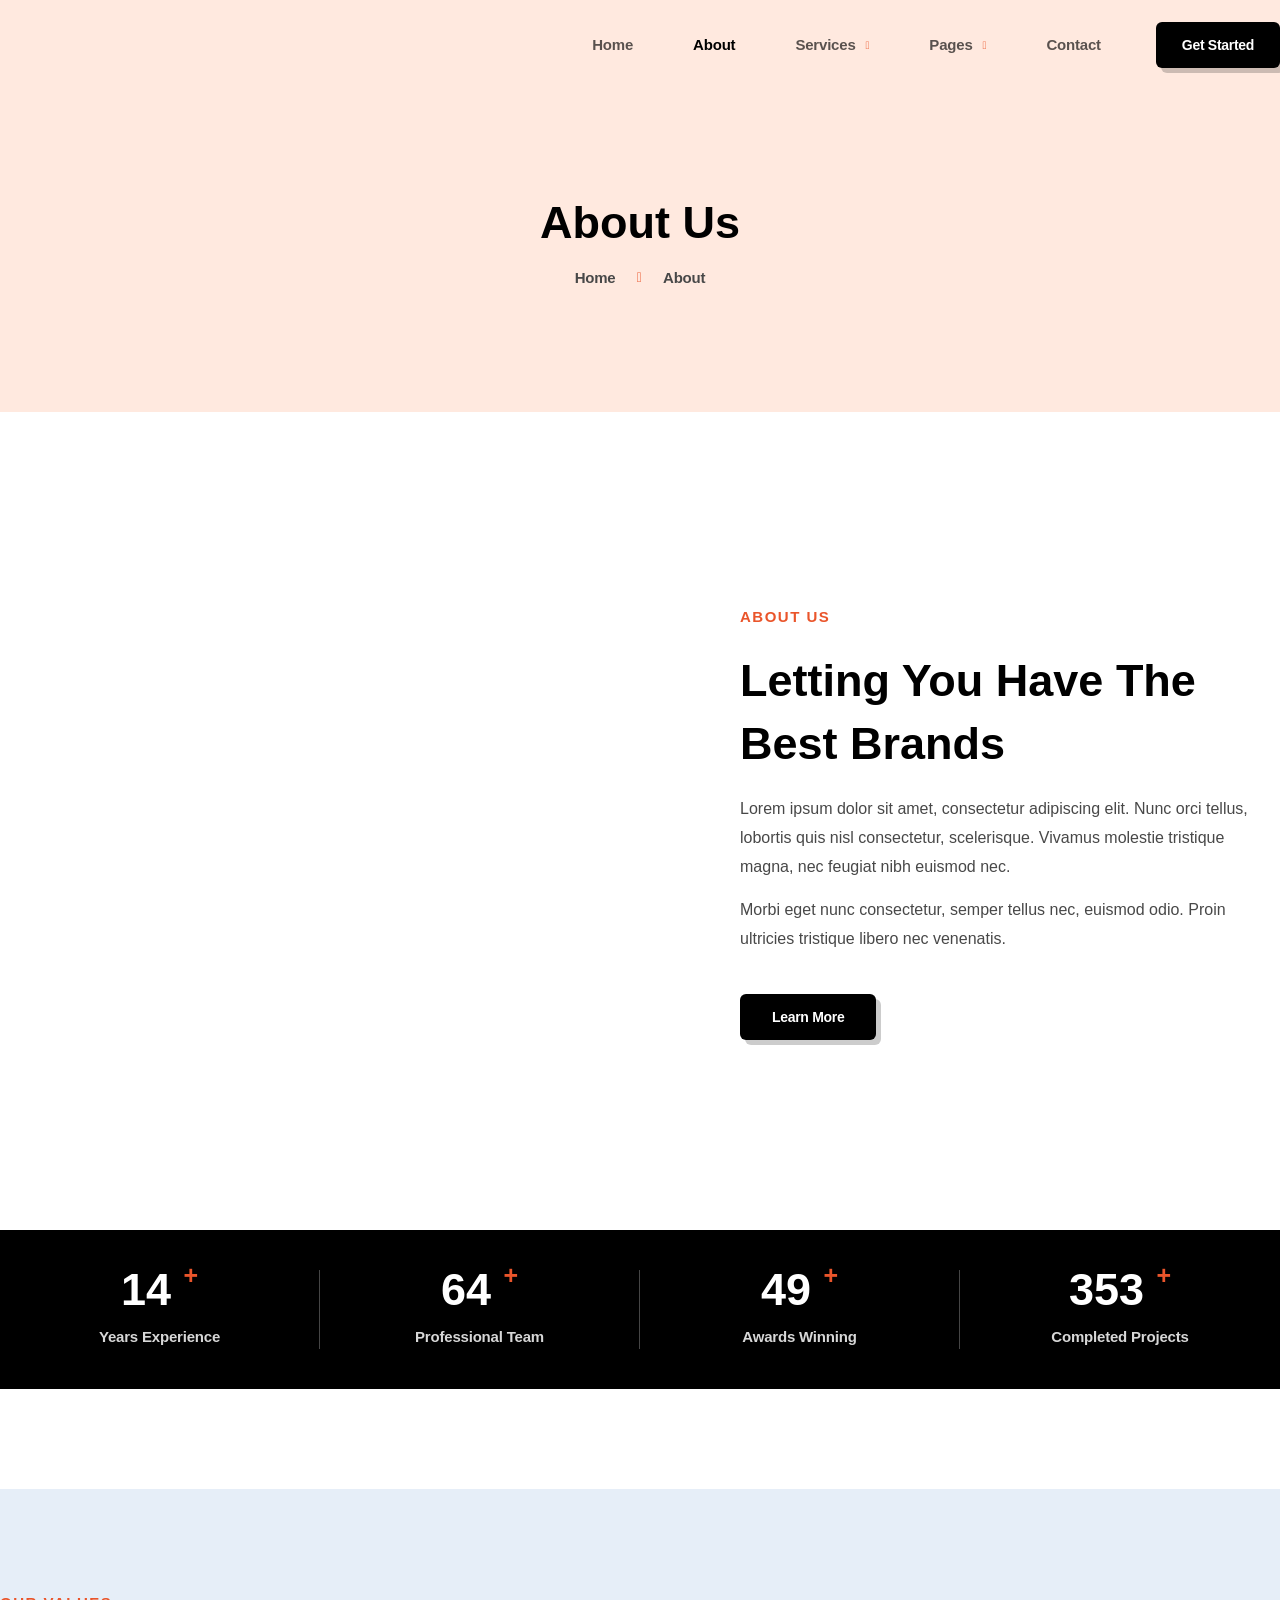
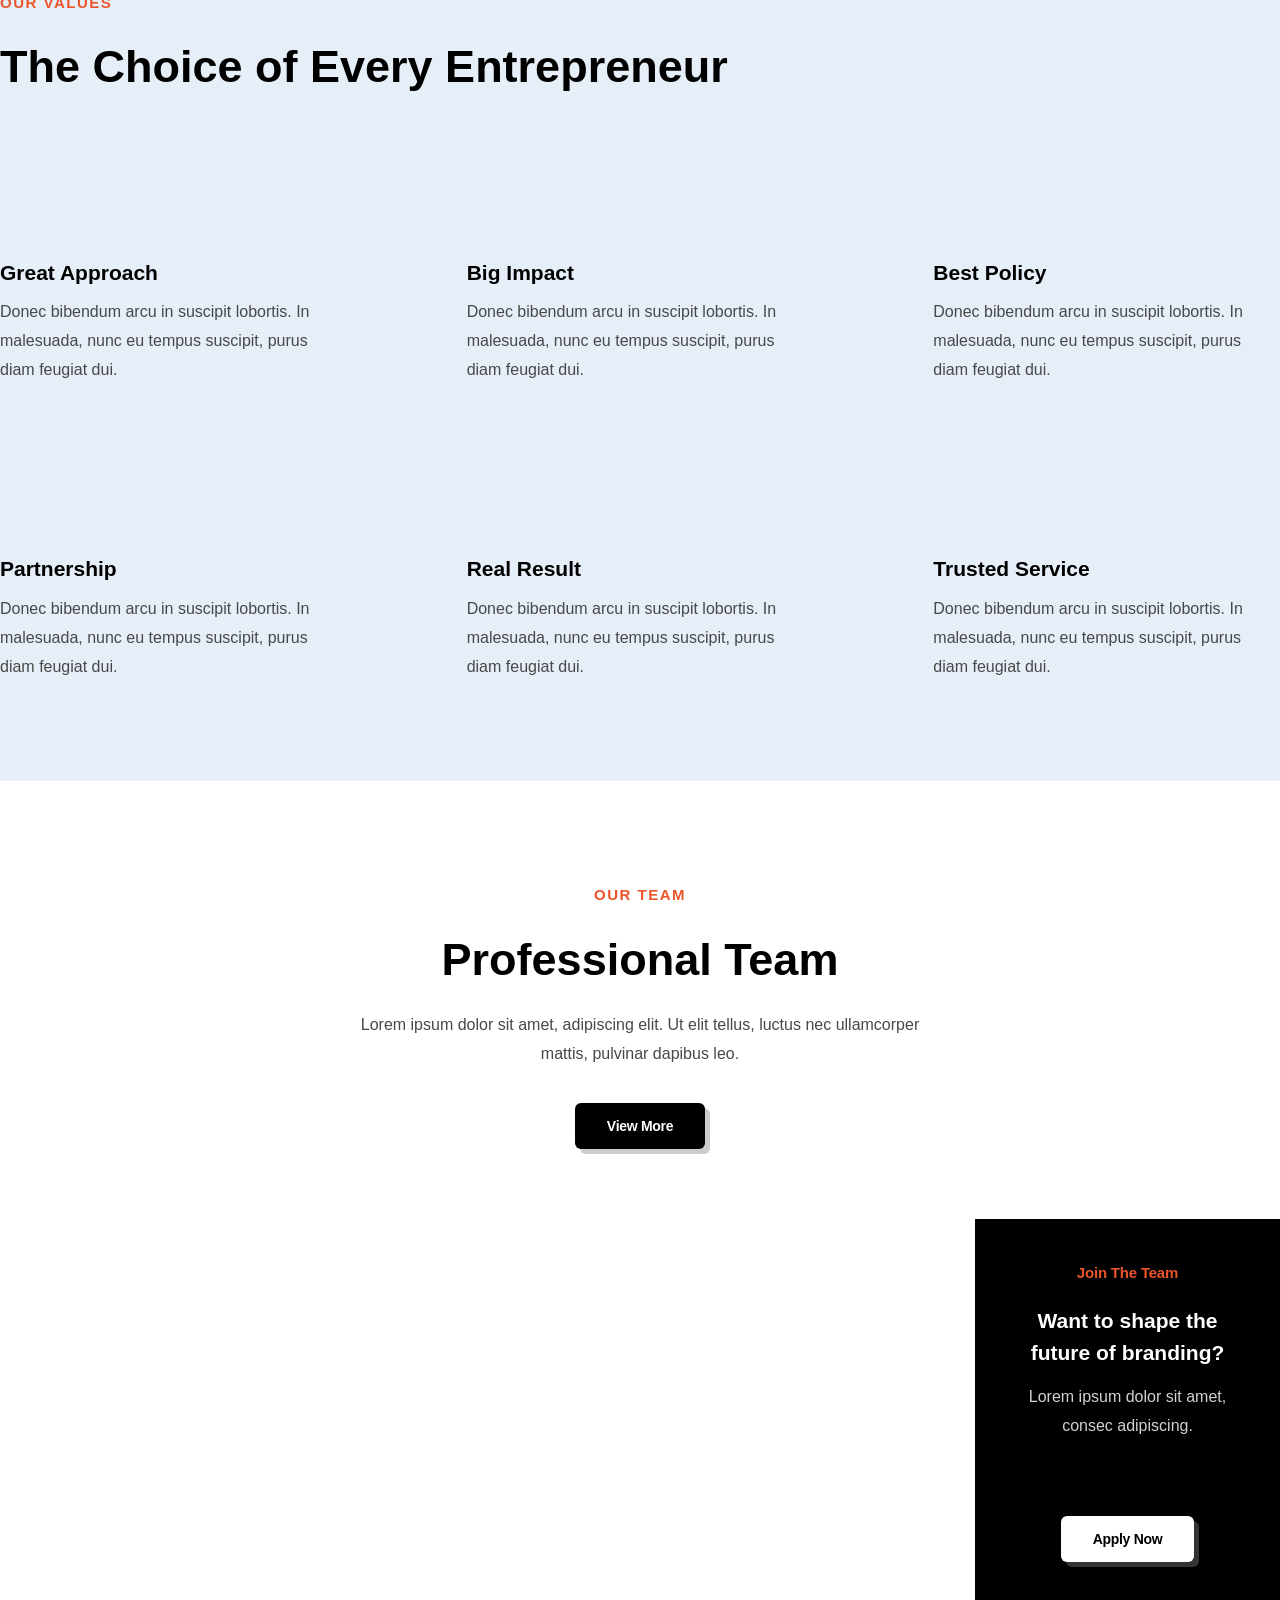
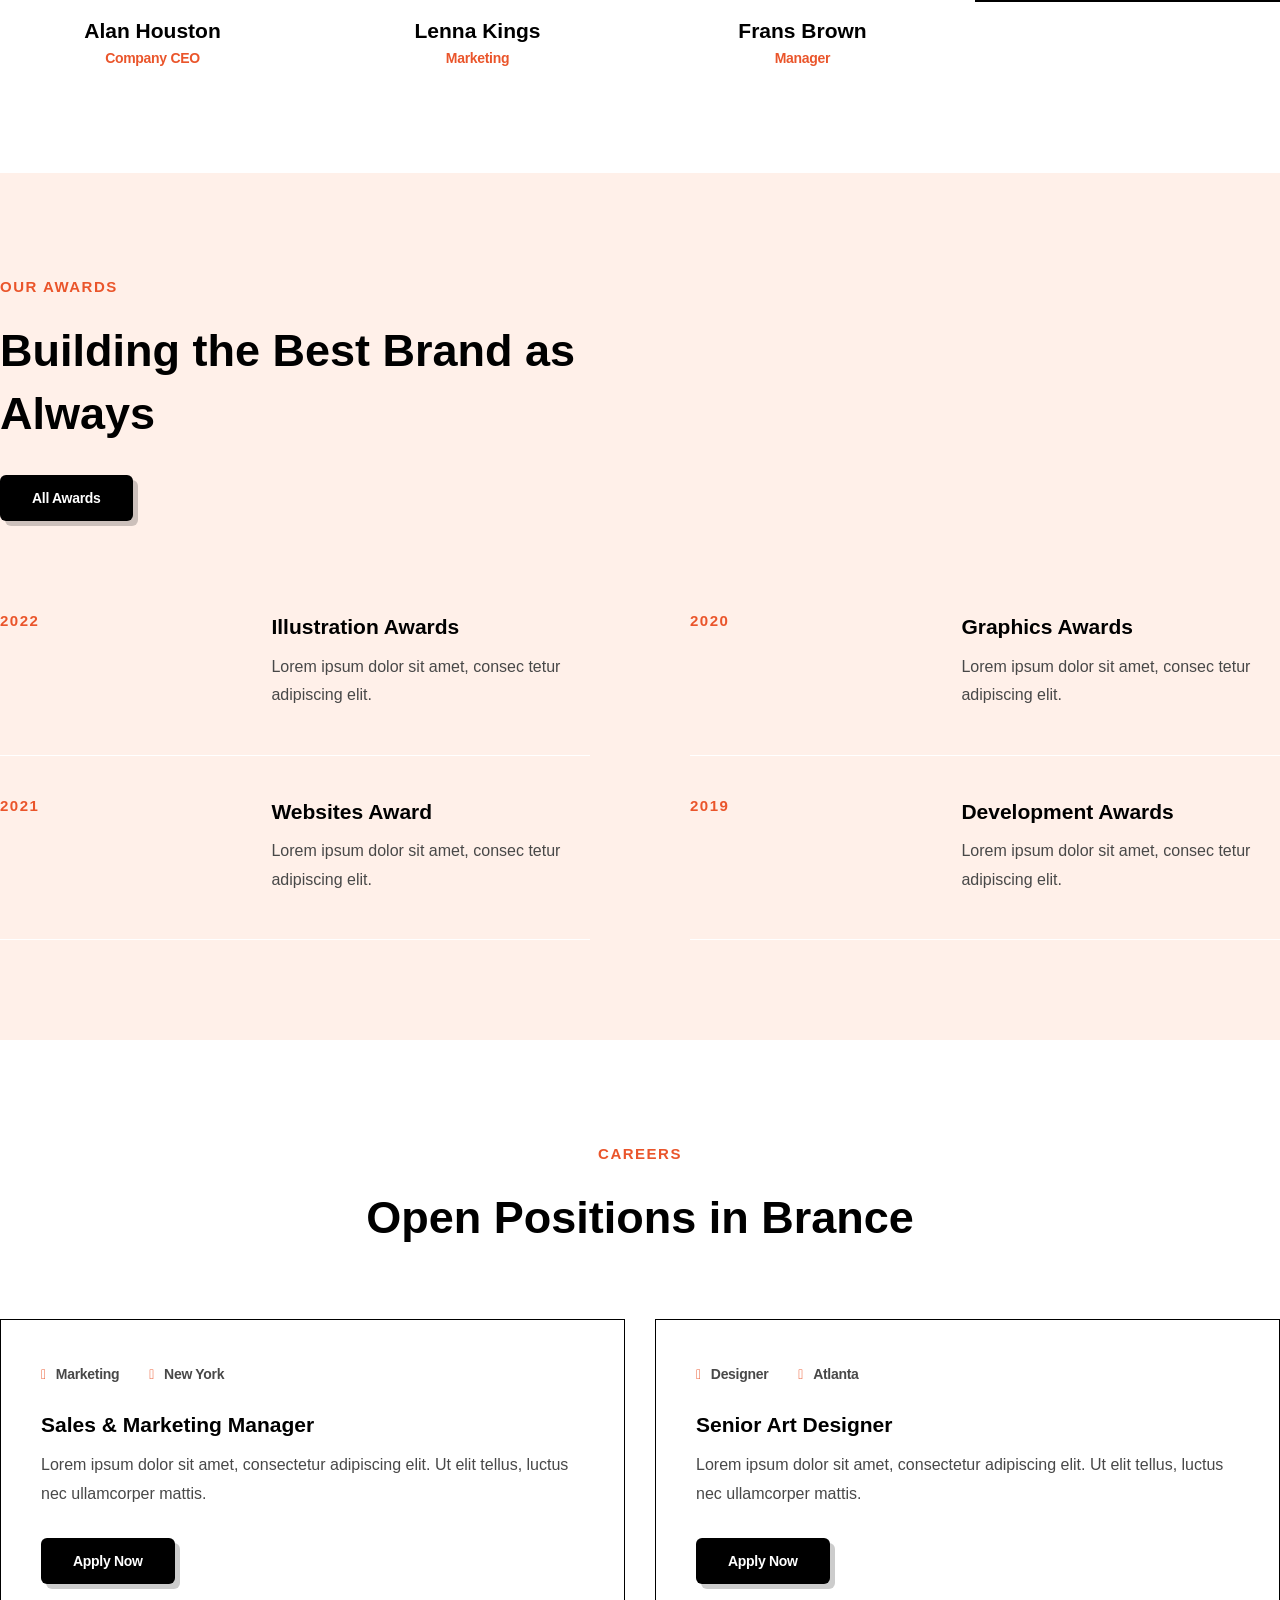
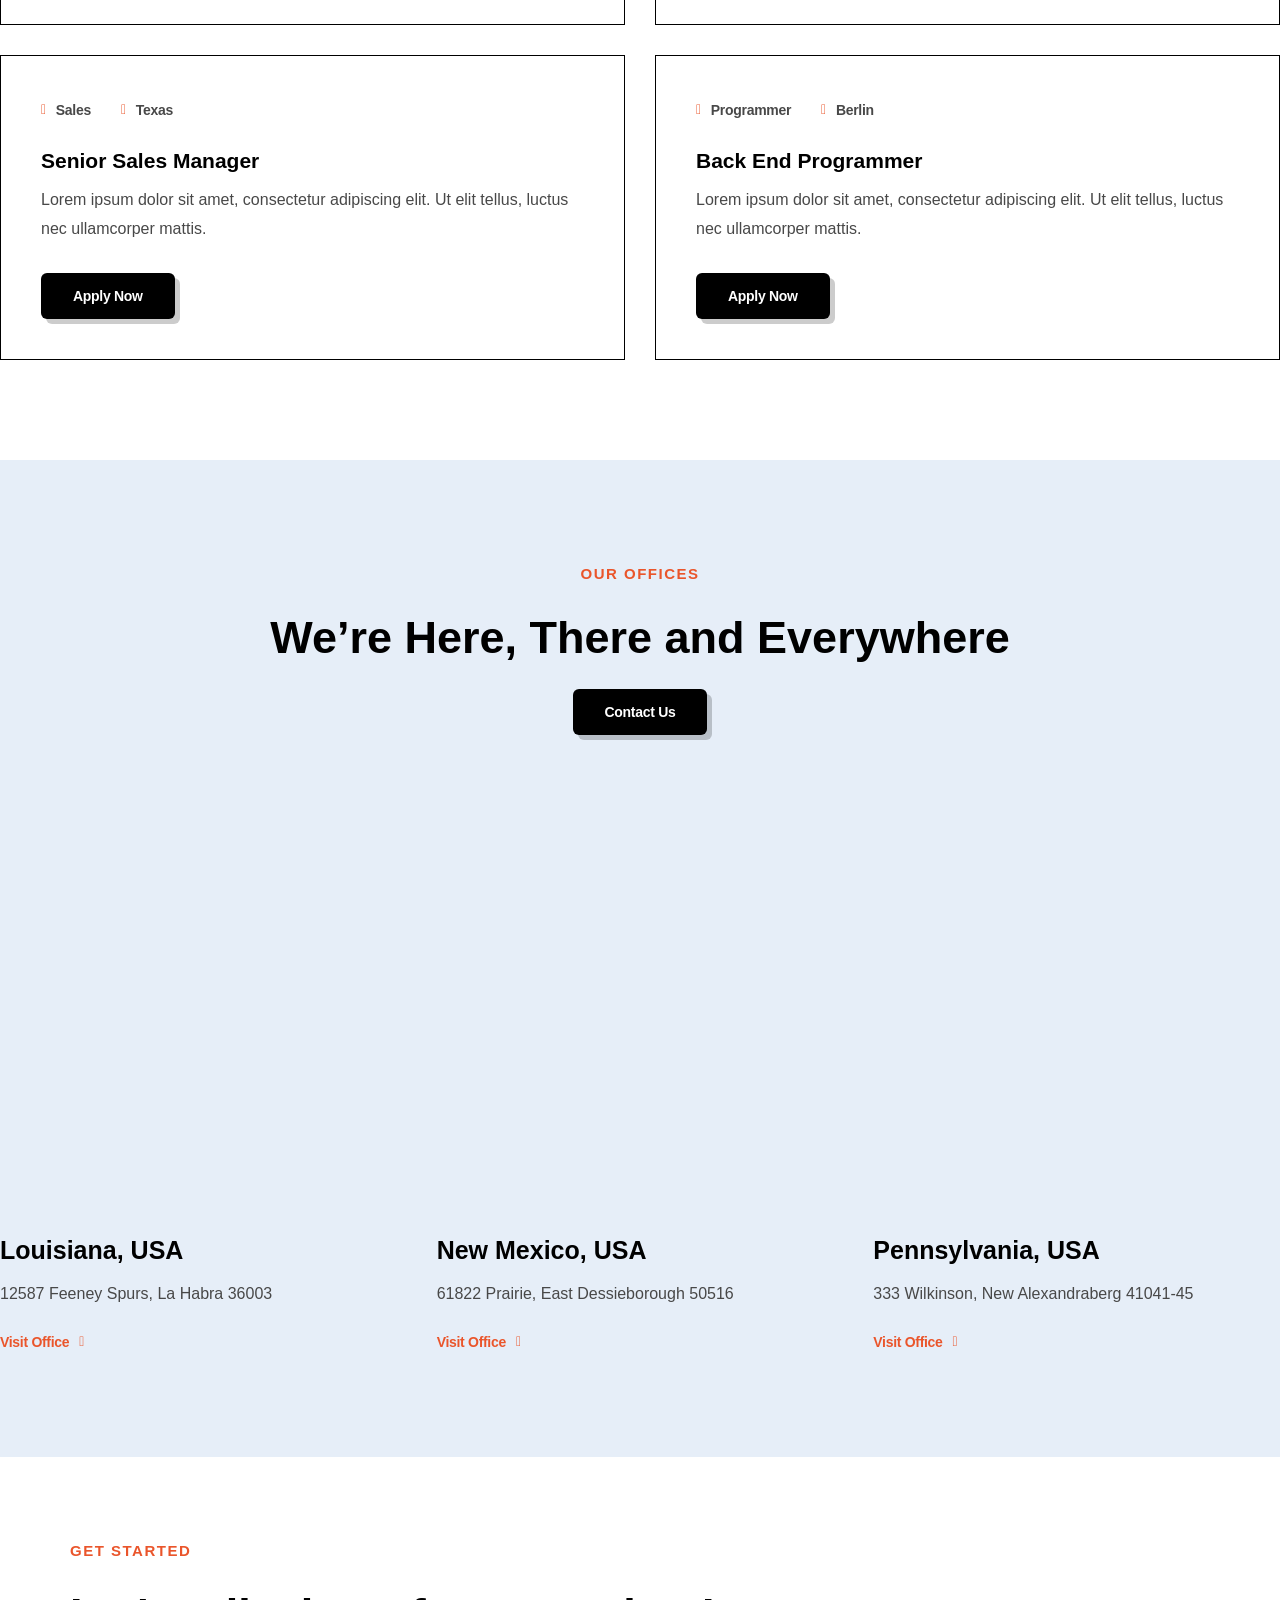
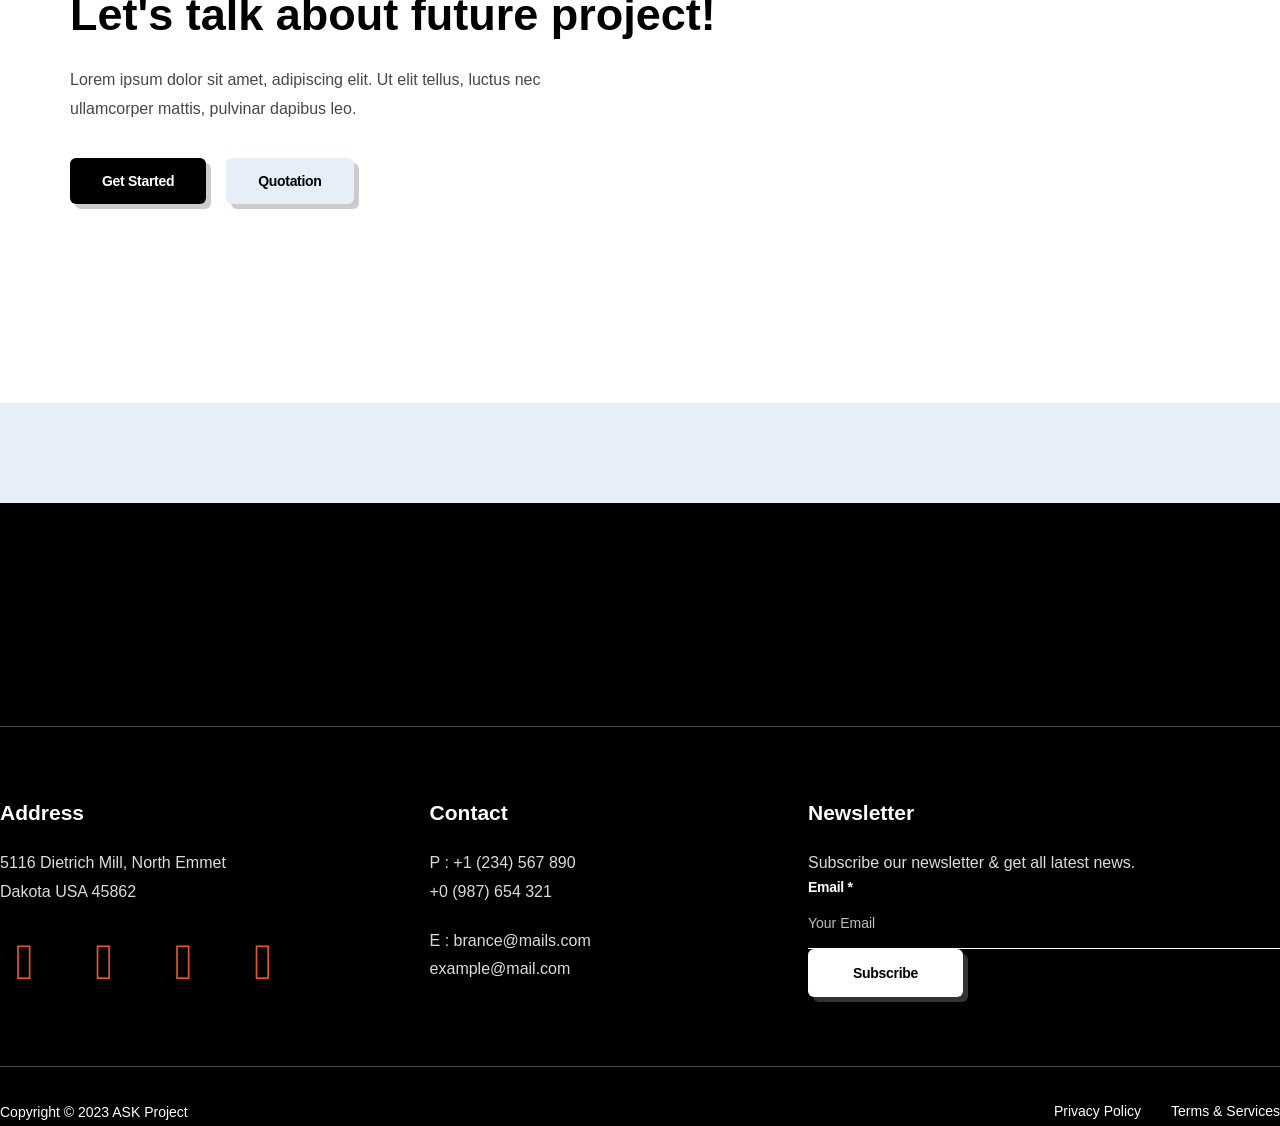
==== About – Brance.html @ 6a2b1fe6 "initial" ====
<!DOCTYPE html>
<!-- saved from url=(0036)https://askproject.net/brance/about/ -->
<html lang="en-US"><head><meta http-equiv="Content-Type" content="text/html; charset=UTF-8">
	
	<meta name="viewport" content="width=device-width, initial-scale=1.0">
		<title>About – Brance</title>
<meta name="robots" content="max-image-preview:large">
	<style>img:is([sizes="auto" i], [sizes^="auto," i]) { contain-intrinsic-size: 3000px 1500px }</style>
	<link rel="alternate" type="application/rss+xml" title="Brance » Feed" href="https://askproject.net/brance/feed/">
<link rel="alternate" type="application/rss+xml" title="Brance » Comments Feed" href="https://askproject.net/brance/comments/feed/">
<script>
window._wpemojiSettings = {"baseUrl":"https:\/\/s.w.org\/images\/core\/emoji\/16.0.1\/72x72\/","ext":".png","svgUrl":"https:\/\/s.w.org\/images\/core\/emoji\/16.0.1\/svg\/","svgExt":".svg","source":{"concatemoji":"https:\/\/askproject.net\/brance\/wp-includes\/js\/wp-emoji-release.min.js?ver=6.8.2"}};
/*! This file is auto-generated */
!function(s,n){var o,i,e;function c(e){try{var t={supportTests:e,timestamp:(new Date).valueOf()};sessionStorage.setItem(o,JSON.stringify(t))}catch(e){}}function p(e,t,n){e.clearRect(0,0,e.canvas.width,e.canvas.height),e.fillText(t,0,0);var t=new Uint32Array(e.getImageData(0,0,e.canvas.width,e.canvas.height).data),a=(e.clearRect(0,0,e.canvas.width,e.canvas.height),e.fillText(n,0,0),new Uint32Array(e.getImageData(0,0,e.canvas.width,e.canvas.height).data));return t.every(function(e,t){return e===a[t]})}function u(e,t){e.clearRect(0,0,e.canvas.width,e.canvas.height),e.fillText(t,0,0);for(var n=e.getImageData(16,16,1,1),a=0;a<n.data.length;a++)if(0!==n.data[a])return!1;return!0}function f(e,t,n,a){switch(t){case"flag":return n(e,"\ud83c\udff3\ufe0f\u200d\u26a7\ufe0f","\ud83c\udff3\ufe0f\u200b\u26a7\ufe0f")?!1:!n(e,"\ud83c\udde8\ud83c\uddf6","\ud83c\udde8\u200b\ud83c\uddf6")&&!n(e,"\ud83c\udff4\udb40\udc67\udb40\udc62\udb40\udc65\udb40\udc6e\udb40\udc67\udb40\udc7f","\ud83c\udff4\u200b\udb40\udc67\u200b\udb40\udc62\u200b\udb40\udc65\u200b\udb40\udc6e\u200b\udb40\udc67\u200b\udb40\udc7f");case"emoji":return!a(e,"\ud83e\udedf")}return!1}function g(e,t,n,a){var r="undefined"!=typeof WorkerGlobalScope&&self instanceof WorkerGlobalScope?new OffscreenCanvas(300,150):s.createElement("canvas"),o=r.getContext("2d",{willReadFrequently:!0}),i=(o.textBaseline="top",o.font="600 32px Arial",{});return e.forEach(function(e){i[e]=t(o,e,n,a)}),i}function t(e){var t=s.createElement("script");t.src=e,t.defer=!0,s.head.appendChild(t)}"undefined"!=typeof Promise&&(o="wpEmojiSettingsSupports",i=["flag","emoji"],n.supports={everything:!0,everythingExceptFlag:!0},e=new Promise(function(e){s.addEventListener("DOMContentLoaded",e,{once:!0})}),new Promise(function(t){var n=function(){try{var e=JSON.parse(sessionStorage.getItem(o));if("object"==typeof e&&"number"==typeof e.timestamp&&(new Date).valueOf()<e.timestamp+604800&&"object"==typeof e.supportTests)return e.supportTests}catch(e){}return null}();if(!n){if("undefined"!=typeof Worker&&"undefined"!=typeof OffscreenCanvas&&"undefined"!=typeof URL&&URL.createObjectURL&&"undefined"!=typeof Blob)try{var e="postMessage("+g.toString()+"("+[JSON.stringify(i),f.toString(),p.toString(),u.toString()].join(",")+"));",a=new Blob([e],{type:"text/javascript"}),r=new Worker(URL.createObjectURL(a),{name:"wpTestEmojiSupports"});return void(r.onmessage=function(e){c(n=e.data),r.terminate(),t(n)})}catch(e){}c(n=g(i,f,p,u))}t(n)}).then(function(e){for(var t in e)n.supports[t]=e[t],n.supports.everything=n.supports.everything&&n.supports[t],"flag"!==t&&(n.supports.everythingExceptFlag=n.supports.everythingExceptFlag&&n.supports[t]);n.supports.everythingExceptFlag=n.supports.everythingExceptFlag&&!n.supports.flag,n.DOMReady=!1,n.readyCallback=function(){n.DOMReady=!0}}).then(function(){return e}).then(function(){var e;n.supports.everything||(n.readyCallback(),(e=n.source||{}).concatemoji?t(e.concatemoji):e.wpemoji&&e.twemoji&&(t(e.twemoji),t(e.wpemoji)))}))}((window,document),window._wpemojiSettings);
</script>

<link rel="stylesheet" id="elementor-frontend-css" href="./About – Brance_files/frontend.min.css" media="all">
<link rel="stylesheet" id="elementor-post-577-css" href="./About – Brance_files/post-577.css" media="all">
<link rel="stylesheet" id="gum-elementor-addon-css" href="./About – Brance_files/style.css" media="all">
<link rel="stylesheet" id="elementor-post-578-css" href="./About – Brance_files/post-578.css" media="all">
<style id="wp-emoji-styles-inline-css">

	img.wp-smiley, img.emoji {
		display: inline !important;
		border: none !important;
		box-shadow: none !important;
		height: 1em !important;
		width: 1em !important;
		margin: 0 0.07em !important;
		vertical-align: -0.1em !important;
		background: none !important;
		padding: 0 !important;
	}
</style>
<style id="global-styles-inline-css">
:root{--wp--preset--aspect-ratio--square: 1;--wp--preset--aspect-ratio--4-3: 4/3;--wp--preset--aspect-ratio--3-4: 3/4;--wp--preset--aspect-ratio--3-2: 3/2;--wp--preset--aspect-ratio--2-3: 2/3;--wp--preset--aspect-ratio--16-9: 16/9;--wp--preset--aspect-ratio--9-16: 9/16;--wp--preset--color--black: #000000;--wp--preset--color--cyan-bluish-gray: #abb8c3;--wp--preset--color--white: #ffffff;--wp--preset--color--pale-pink: #f78da7;--wp--preset--color--vivid-red: #cf2e2e;--wp--preset--color--luminous-vivid-orange: #ff6900;--wp--preset--color--luminous-vivid-amber: #fcb900;--wp--preset--color--light-green-cyan: #7bdcb5;--wp--preset--color--vivid-green-cyan: #00d084;--wp--preset--color--pale-cyan-blue: #8ed1fc;--wp--preset--color--vivid-cyan-blue: #0693e3;--wp--preset--color--vivid-purple: #9b51e0;--wp--preset--gradient--vivid-cyan-blue-to-vivid-purple: linear-gradient(135deg,rgba(6,147,227,1) 0%,rgb(155,81,224) 100%);--wp--preset--gradient--light-green-cyan-to-vivid-green-cyan: linear-gradient(135deg,rgb(122,220,180) 0%,rgb(0,208,130) 100%);--wp--preset--gradient--luminous-vivid-amber-to-luminous-vivid-orange: linear-gradient(135deg,rgba(252,185,0,1) 0%,rgba(255,105,0,1) 100%);--wp--preset--gradient--luminous-vivid-orange-to-vivid-red: linear-gradient(135deg,rgba(255,105,0,1) 0%,rgb(207,46,46) 100%);--wp--preset--gradient--very-light-gray-to-cyan-bluish-gray: linear-gradient(135deg,rgb(238,238,238) 0%,rgb(169,184,195) 100%);--wp--preset--gradient--cool-to-warm-spectrum: linear-gradient(135deg,rgb(74,234,220) 0%,rgb(151,120,209) 20%,rgb(207,42,186) 40%,rgb(238,44,130) 60%,rgb(251,105,98) 80%,rgb(254,248,76) 100%);--wp--preset--gradient--blush-light-purple: linear-gradient(135deg,rgb(255,206,236) 0%,rgb(152,150,240) 100%);--wp--preset--gradient--blush-bordeaux: linear-gradient(135deg,rgb(254,205,165) 0%,rgb(254,45,45) 50%,rgb(107,0,62) 100%);--wp--preset--gradient--luminous-dusk: linear-gradient(135deg,rgb(255,203,112) 0%,rgb(199,81,192) 50%,rgb(65,88,208) 100%);--wp--preset--gradient--pale-ocean: linear-gradient(135deg,rgb(255,245,203) 0%,rgb(182,227,212) 50%,rgb(51,167,181) 100%);--wp--preset--gradient--electric-grass: linear-gradient(135deg,rgb(202,248,128) 0%,rgb(113,206,126) 100%);--wp--preset--gradient--midnight: linear-gradient(135deg,rgb(2,3,129) 0%,rgb(40,116,252) 100%);--wp--preset--font-size--small: 13px;--wp--preset--font-size--medium: 20px;--wp--preset--font-size--large: 36px;--wp--preset--font-size--x-large: 42px;--wp--preset--spacing--20: 0.44rem;--wp--preset--spacing--30: 0.67rem;--wp--preset--spacing--40: 1rem;--wp--preset--spacing--50: 1.5rem;--wp--preset--spacing--60: 2.25rem;--wp--preset--spacing--70: 3.38rem;--wp--preset--spacing--80: 5.06rem;--wp--preset--shadow--natural: 6px 6px 9px rgba(0, 0, 0, 0.2);--wp--preset--shadow--deep: 12px 12px 50px rgba(0, 0, 0, 0.4);--wp--preset--shadow--sharp: 6px 6px 0px rgba(0, 0, 0, 0.2);--wp--preset--shadow--outlined: 6px 6px 0px -3px rgba(255, 255, 255, 1), 6px 6px rgba(0, 0, 0, 1);--wp--preset--shadow--crisp: 6px 6px 0px rgba(0, 0, 0, 1);}:root { --wp--style--global--content-size: 800px;--wp--style--global--wide-size: 1200px; }:where(body) { margin: 0; }.wp-site-blocks > .alignleft { float: left; margin-right: 2em; }.wp-site-blocks > .alignright { float: right; margin-left: 2em; }.wp-site-blocks > .aligncenter { justify-content: center; margin-left: auto; margin-right: auto; }:where(.wp-site-blocks) > * { margin-block-start: 24px; margin-block-end: 0; }:where(.wp-site-blocks) > :first-child { margin-block-start: 0; }:where(.wp-site-blocks) > :last-child { margin-block-end: 0; }:root { --wp--style--block-gap: 24px; }:root :where(.is-layout-flow) > :first-child{margin-block-start: 0;}:root :where(.is-layout-flow) > :last-child{margin-block-end: 0;}:root :where(.is-layout-flow) > *{margin-block-start: 24px;margin-block-end: 0;}:root :where(.is-layout-constrained) > :first-child{margin-block-start: 0;}:root :where(.is-layout-constrained) > :last-child{margin-block-end: 0;}:root :where(.is-layout-constrained) > *{margin-block-start: 24px;margin-block-end: 0;}:root :where(.is-layout-flex){gap: 24px;}:root :where(.is-layout-grid){gap: 24px;}.is-layout-flow > .alignleft{float: left;margin-inline-start: 0;margin-inline-end: 2em;}.is-layout-flow > .alignright{float: right;margin-inline-start: 2em;margin-inline-end: 0;}.is-layout-flow > .aligncenter{margin-left: auto !important;margin-right: auto !important;}.is-layout-constrained > .alignleft{float: left;margin-inline-start: 0;margin-inline-end: 2em;}.is-layout-constrained > .alignright{float: right;margin-inline-start: 2em;margin-inline-end: 0;}.is-layout-constrained > .aligncenter{margin-left: auto !important;margin-right: auto !important;}.is-layout-constrained > :where(:not(.alignleft):not(.alignright):not(.alignfull)){max-width: var(--wp--style--global--content-size);margin-left: auto !important;margin-right: auto !important;}.is-layout-constrained > .alignwide{max-width: var(--wp--style--global--wide-size);}body .is-layout-flex{display: flex;}.is-layout-flex{flex-wrap: wrap;align-items: center;}.is-layout-flex > :is(*, div){margin: 0;}body .is-layout-grid{display: grid;}.is-layout-grid > :is(*, div){margin: 0;}body{padding-top: 0px;padding-right: 0px;padding-bottom: 0px;padding-left: 0px;}a:where(:not(.wp-element-button)){text-decoration: underline;}:root :where(.wp-element-button, .wp-block-button__link){background-color: #32373c;border-width: 0;color: #fff;font-family: inherit;font-size: inherit;line-height: inherit;padding: calc(0.667em + 2px) calc(1.333em + 2px);text-decoration: none;}.has-black-color{color: var(--wp--preset--color--black) !important;}.has-cyan-bluish-gray-color{color: var(--wp--preset--color--cyan-bluish-gray) !important;}.has-white-color{color: var(--wp--preset--color--white) !important;}.has-pale-pink-color{color: var(--wp--preset--color--pale-pink) !important;}.has-vivid-red-color{color: var(--wp--preset--color--vivid-red) !important;}.has-luminous-vivid-orange-color{color: var(--wp--preset--color--luminous-vivid-orange) !important;}.has-luminous-vivid-amber-color{color: var(--wp--preset--color--luminous-vivid-amber) !important;}.has-light-green-cyan-color{color: var(--wp--preset--color--light-green-cyan) !important;}.has-vivid-green-cyan-color{color: var(--wp--preset--color--vivid-green-cyan) !important;}.has-pale-cyan-blue-color{color: var(--wp--preset--color--pale-cyan-blue) !important;}.has-vivid-cyan-blue-color{color: var(--wp--preset--color--vivid-cyan-blue) !important;}.has-vivid-purple-color{color: var(--wp--preset--color--vivid-purple) !important;}.has-black-background-color{background-color: var(--wp--preset--color--black) !important;}.has-cyan-bluish-gray-background-color{background-color: var(--wp--preset--color--cyan-bluish-gray) !important;}.has-white-background-color{background-color: var(--wp--preset--color--white) !important;}.has-pale-pink-background-color{background-color: var(--wp--preset--color--pale-pink) !important;}.has-vivid-red-background-color{background-color: var(--wp--preset--color--vivid-red) !important;}.has-luminous-vivid-orange-background-color{background-color: var(--wp--preset--color--luminous-vivid-orange) !important;}.has-luminous-vivid-amber-background-color{background-color: var(--wp--preset--color--luminous-vivid-amber) !important;}.has-light-green-cyan-background-color{background-color: var(--wp--preset--color--light-green-cyan) !important;}.has-vivid-green-cyan-background-color{background-color: var(--wp--preset--color--vivid-green-cyan) !important;}.has-pale-cyan-blue-background-color{background-color: var(--wp--preset--color--pale-cyan-blue) !important;}.has-vivid-cyan-blue-background-color{background-color: var(--wp--preset--color--vivid-cyan-blue) !important;}.has-vivid-purple-background-color{background-color: var(--wp--preset--color--vivid-purple) !important;}.has-black-border-color{border-color: var(--wp--preset--color--black) !important;}.has-cyan-bluish-gray-border-color{border-color: var(--wp--preset--color--cyan-bluish-gray) !important;}.has-white-border-color{border-color: var(--wp--preset--color--white) !important;}.has-pale-pink-border-color{border-color: var(--wp--preset--color--pale-pink) !important;}.has-vivid-red-border-color{border-color: var(--wp--preset--color--vivid-red) !important;}.has-luminous-vivid-orange-border-color{border-color: var(--wp--preset--color--luminous-vivid-orange) !important;}.has-luminous-vivid-amber-border-color{border-color: var(--wp--preset--color--luminous-vivid-amber) !important;}.has-light-green-cyan-border-color{border-color: var(--wp--preset--color--light-green-cyan) !important;}.has-vivid-green-cyan-border-color{border-color: var(--wp--preset--color--vivid-green-cyan) !important;}.has-pale-cyan-blue-border-color{border-color: var(--wp--preset--color--pale-cyan-blue) !important;}.has-vivid-cyan-blue-border-color{border-color: var(--wp--preset--color--vivid-cyan-blue) !important;}.has-vivid-purple-border-color{border-color: var(--wp--preset--color--vivid-purple) !important;}.has-vivid-cyan-blue-to-vivid-purple-gradient-background{background: var(--wp--preset--gradient--vivid-cyan-blue-to-vivid-purple) !important;}.has-light-green-cyan-to-vivid-green-cyan-gradient-background{background: var(--wp--preset--gradient--light-green-cyan-to-vivid-green-cyan) !important;}.has-luminous-vivid-amber-to-luminous-vivid-orange-gradient-background{background: var(--wp--preset--gradient--luminous-vivid-amber-to-luminous-vivid-orange) !important;}.has-luminous-vivid-orange-to-vivid-red-gradient-background{background: var(--wp--preset--gradient--luminous-vivid-orange-to-vivid-red) !important;}.has-very-light-gray-to-cyan-bluish-gray-gradient-background{background: var(--wp--preset--gradient--very-light-gray-to-cyan-bluish-gray) !important;}.has-cool-to-warm-spectrum-gradient-background{background: var(--wp--preset--gradient--cool-to-warm-spectrum) !important;}.has-blush-light-purple-gradient-background{background: var(--wp--preset--gradient--blush-light-purple) !important;}.has-blush-bordeaux-gradient-background{background: var(--wp--preset--gradient--blush-bordeaux) !important;}.has-luminous-dusk-gradient-background{background: var(--wp--preset--gradient--luminous-dusk) !important;}.has-pale-ocean-gradient-background{background: var(--wp--preset--gradient--pale-ocean) !important;}.has-electric-grass-gradient-background{background: var(--wp--preset--gradient--electric-grass) !important;}.has-midnight-gradient-background{background: var(--wp--preset--gradient--midnight) !important;}.has-small-font-size{font-size: var(--wp--preset--font-size--small) !important;}.has-medium-font-size{font-size: var(--wp--preset--font-size--medium) !important;}.has-large-font-size{font-size: var(--wp--preset--font-size--large) !important;}.has-x-large-font-size{font-size: var(--wp--preset--font-size--x-large) !important;}
:root :where(.wp-block-pullquote){font-size: 1.5em;line-height: 1.6;}
</style>
<link rel="stylesheet" id="template-kit-export-css" href="./About – Brance_files/template-kit-export-public.css" media="all">
<link rel="stylesheet" id="hello-elementor-css" href="./About – Brance_files/reset.css" media="all">
<link rel="stylesheet" id="hello-elementor-theme-style-css" href="./About – Brance_files/theme.css" media="all">
<link rel="stylesheet" id="hello-elementor-header-footer-css" href="./About – Brance_files/header-footer.css" media="all">
<link rel="stylesheet" id="elementor-post-3-css" href="./About – Brance_files/post-3.css" media="all">
<link rel="stylesheet" id="elementor-icons-css" href="./About – Brance_files/elementor-icons.min.css" media="all">
<link rel="stylesheet" id="e-animation-fadeInUp-css" href="./About – Brance_files/fadeInUp.min.css" media="all">
<link rel="stylesheet" id="widget-heading-css" href="./About – Brance_files/widget-heading.min.css" media="all">
<link rel="stylesheet" id="widget-icon-list-css" href="./About – Brance_files/widget-icon-list.min.css" media="all">
<link rel="stylesheet" id="widget-image-css" href="./About – Brance_files/widget-image.min.css" media="all">
<link rel="stylesheet" id="widget-spacer-css" href="./About – Brance_files/widget-spacer.min.css" media="all">
<link rel="stylesheet" id="widget-text-editor-css" href="./About – Brance_files/widget-text-editor.min.css" media="all">
<link rel="stylesheet" id="e-animation-float-css" href="./About – Brance_files/e-animation-float.min.css" media="all">
<link rel="stylesheet" id="widget-image-box-css" href="./About – Brance_files/widget-image-box.min.css" media="all">
<link rel="stylesheet" id="elementor-post-597-css" href="./About – Brance_files/post-597.css" media="all">
<link rel="stylesheet" id="ekit-widget-styles-css" href="./About – Brance_files/widget-styles.css" media="all">
<link rel="stylesheet" id="ekit-responsive-css" href="./About – Brance_files/responsive.css" media="all">
<link rel="stylesheet" id="odometer-css" href="./About – Brance_files/odometer-theme-default.css" media="all">
<link rel="stylesheet" id="elementor-gf-local-syne-css" href="./About – Brance_files/syne.css" media="all">
<link rel="stylesheet" id="elementor-gf-local-plusjakartasans-css" href="./About – Brance_files/plusjakartasans.css" media="all">
<link rel="stylesheet" id="elementor-icons-ekiticons-css" href="./About – Brance_files/ekiticons.css" media="all">
<link rel="stylesheet" id="elementor-icons-shared-0-css" href="./About – Brance_files/fontawesome.min.css" media="all">
<link rel="stylesheet" id="elementor-icons-fa-brands-css" href="./About – Brance_files/brands.min.css" media="all">
<link rel="stylesheet" id="elementor-icons-fa-solid-css" href="./About – Brance_files/solid.min.css" media="all">
<script src="./About – Brance_files/jquery.min.js.download" id="jquery-core-js"></script>
<script src="./About – Brance_files/jquery-migrate.min.js.download" id="jquery-migrate-js"></script>
<script src="./About – Brance_files/template-kit-export-public.js.download" id="template-kit-export-js"></script>
<link rel="https://api.w.org/" href="https://askproject.net/brance/wp-json/"><link rel="alternate" title="JSON" type="application/json" href="https://askproject.net/brance/wp-json/wp/v2/pages/597"><link rel="EditURI" type="application/rsd+xml" title="RSD" href="https://askproject.net/brance/xmlrpc.php?rsd">
<meta name="generator" content="WordPress 6.8.2">
<link rel="canonical" href="https://askproject.net/brance/about/">
<link rel="shortlink" href="https://askproject.net/brance/?p=597">
<link rel="alternate" title="oEmbed (JSON)" type="application/json+oembed" href="https://askproject.net/brance/wp-json/oembed/1.0/embed?url=https%3A%2F%2Faskproject.net%2Fbrance%2Fabout%2F">
<link rel="alternate" title="oEmbed (XML)" type="text/xml+oembed" href="https://askproject.net/brance/wp-json/oembed/1.0/embed?url=https%3A%2F%2Faskproject.net%2Fbrance%2Fabout%2F&amp;format=xml">
<meta name="generator" content="Elementor 3.32.2; features: additional_custom_breakpoints; settings: css_print_method-external, google_font-enabled, font_display-auto">
			<style>
				.e-con.e-parent:nth-of-type(n+4):not(.e-lazyloaded):not(.e-no-lazyload),
				.e-con.e-parent:nth-of-type(n+4):not(.e-lazyloaded):not(.e-no-lazyload) * {
					background-image: none !important;
				}
				@media screen and (max-height: 1024px) {
					.e-con.e-parent:nth-of-type(n+3):not(.e-lazyloaded):not(.e-no-lazyload),
					.e-con.e-parent:nth-of-type(n+3):not(.e-lazyloaded):not(.e-no-lazyload) * {
						background-image: none !important;
					}
				}
				@media screen and (max-height: 640px) {
					.e-con.e-parent:nth-of-type(n+2):not(.e-lazyloaded):not(.e-no-lazyload),
					.e-con.e-parent:nth-of-type(n+2):not(.e-lazyloaded):not(.e-no-lazyload) * {
						background-image: none !important;
					}
				}
			</style>
			<script src="./About – Brance_files/wp-emoji-release.min.js.download" defer=""></script><style>undefined</style></head>

<body class="wp-singular page-template page-template-elementor_header_footer page page-id-597 wp-embed-responsive wp-theme-hello-elementor hello-elementor-default elementor-default elementor-template-full-width elementor-kit-3 elementor-page elementor-page-597 e--ua-blink e--ua-chrome e--ua-webkit" data-elementor-device-mode="desktop">

	
			<a class="skip-link screen-reader-text" href="https://askproject.net/brance/about/#content">
			Skip to content		</a>
	
	
	<div class="ekit-template-content-markup ekit-template-content-header ekit-template-content-theme-support">
				<div data-elementor-type="wp-post" data-elementor-id="577" class="elementor elementor-577">
						<section class="elementor-section elementor-top-section elementor-element elementor-element-3e27783 elementor-section-boxed elementor-section-height-default elementor-section-height-default" data-id="3e27783" data-element_type="section">
						<div class="elementor-container elementor-column-gap-default">
					<div class="elementor-column elementor-col-50 elementor-top-column elementor-element elementor-element-0386df7 animated fadeIn" data-id="0386df7" data-element_type="column" data-settings="{&quot;animation&quot;:&quot;fadeIn&quot;,&quot;animation_delay&quot;:200,&quot;background_background&quot;:&quot;classic&quot;}">
			<div class="elementor-widget-wrap elementor-element-populated">
						<div class="elementor-element elementor-element-1ae4aa4 elementor-widget elementor-widget-image" data-id="1ae4aa4" data-element_type="widget" data-widget_type="image.default">
				<div class="elementor-widget-container">
																<a href="https://askproject.net/brance/about/#">
							<img fetchpriority="high" width="800" height="223" src="./About – Brance_files/logo_Asset-3-1024x285.png" class="elementor-animation-float attachment-large size-large wp-image-202" alt="" srcset="https://askproject.net/brance/wp-content/uploads/sites/134/2023/03/logo_Asset-3-1024x285.png 1024w, https://askproject.net/brance/wp-content/uploads/sites/134/2023/03/logo_Asset-3-300x84.png 300w, https://askproject.net/brance/wp-content/uploads/sites/134/2023/03/logo_Asset-3-768x214.png 768w, https://askproject.net/brance/wp-content/uploads/sites/134/2023/03/logo_Asset-3-1536x428.png 1536w, https://askproject.net/brance/wp-content/uploads/sites/134/2023/03/logo_Asset-3-800x223.png 800w, https://askproject.net/brance/wp-content/uploads/sites/134/2023/03/logo_Asset-3.png 1609w" sizes="(max-width: 800px) 100vw, 800px">								</a>
															</div>
				</div>
					</div>
		</div>
				<div class="elementor-column elementor-col-50 elementor-top-column elementor-element elementor-element-797c94c" data-id="797c94c" data-element_type="column">
			<div class="elementor-widget-wrap elementor-element-populated">
						<div class="elementor-element elementor-element-5735746 elementor-widget__width-auto elementor-widget elementor-widget-ekit-nav-menu animated fadeIn" data-id="5735746" data-element_type="widget" data-settings="{&quot;_animation&quot;:&quot;fadeIn&quot;}" data-widget_type="ekit-nav-menu.default">
				<div class="elementor-widget-container">
							<nav class="ekit-wid-con ekit_menu_responsive_tablet" data-hamburger-icon="icon icon-menu1" data-hamburger-icon-type="icon" data-responsive-breakpoint="1024">
			            <button class="elementskit-menu-hamburger elementskit-menu-toggler" type="button" aria-label="hamburger-icon">
                <i aria-hidden="true" class="ekit-menu-icon icon icon-menu1"></i>            </button>
            <div id="ekit-megamenu-header" class="elementskit-menu-container elementskit-menu-offcanvas-elements elementskit-navbar-nav-default ekit-nav-menu-one-page- ekit-nav-dropdown-hover" ekit-dom-added="yes"><ul id="menu-header" class="elementskit-navbar-nav elementskit-menu-po-center submenu-click-on-icon"><li id="menu-item-920" class="menu-item menu-item-type-post_type menu-item-object-page menu-item-920 nav-item elementskit-mobile-builder-content" data-vertical-menu="750px"><a href="https://askproject.net/brance/home/" class="ekit-menu-nav-link">Home</a></li>
<li id="menu-item-915" class="menu-item menu-item-type-post_type menu-item-object-page current-menu-item page_item page-item-597 current_page_item menu-item-915 nav-item elementskit-mobile-builder-content active" data-vertical-menu="750px"><a href="https://askproject.net/brance/about/" class="ekit-menu-nav-link active">About</a></li>
<li id="menu-item-925" class="menu-item menu-item-type-post_type menu-item-object-page menu-item-has-children menu-item-925 nav-item elementskit-dropdown-has relative_position elementskit-dropdown-menu-default_width elementskit-mobile-builder-content" data-vertical-menu="750px"><a href="https://askproject.net/brance/services/" class="ekit-menu-nav-link ekit-menu-dropdown-toggle">Services<i aria-hidden="true" class="icon icon-down-arrow1 elementskit-submenu-indicator"></i></a>
<ul class="elementskit-dropdown elementskit-submenu-panel">
	<li id="menu-item-927" class="menu-item menu-item-type-post_type menu-item-object-page menu-item-927 nav-item elementskit-mobile-builder-content" data-vertical-menu="750px"><a href="https://askproject.net/brance/services/" class=" dropdown-item">Services</a>	</li><li id="menu-item-924" class="menu-item menu-item-type-post_type menu-item-object-page menu-item-924 nav-item elementskit-mobile-builder-content" data-vertical-menu="750px"><a href="https://askproject.net/brance/service-detail/" class=" dropdown-item">Service Detail</a></li></ul>
</li>
<li id="menu-item-42" class="menu-item menu-item-type-custom menu-item-object-custom menu-item-has-children menu-item-42 nav-item elementskit-dropdown-has relative_position elementskit-dropdown-menu-default_width elementskit-mobile-builder-content" data-vertical-menu="750px"><a href="https://askproject.net/brance/about/#" class="ekit-menu-nav-link ekit-menu-dropdown-toggle">Pages<i aria-hidden="true" class="icon icon-down-arrow1 elementskit-submenu-indicator"></i></a>
<ul class="elementskit-dropdown elementskit-submenu-panel">
	<li id="menu-item-923" class="menu-item menu-item-type-post_type menu-item-object-page menu-item-923 nav-item elementskit-mobile-builder-content" data-vertical-menu="750px"><a href="https://askproject.net/brance/projects/" class=" dropdown-item">Projects</a>	</li><li id="menu-item-922" class="menu-item menu-item-type-post_type menu-item-object-page menu-item-922 nav-item elementskit-mobile-builder-content" data-vertical-menu="750px"><a href="https://askproject.net/brance/project-detail/" class=" dropdown-item">Project Detail</a>	</li><li id="menu-item-917" class="menu-item menu-item-type-post_type menu-item-object-page menu-item-917 nav-item elementskit-mobile-builder-content" data-vertical-menu="750px"><a href="https://askproject.net/brance/career/" class=" dropdown-item">Career</a>	</li><li id="menu-item-919" class="menu-item menu-item-type-post_type menu-item-object-page menu-item-919 nav-item elementskit-mobile-builder-content" data-vertical-menu="750px"><a href="https://askproject.net/brance/faqs/" class=" dropdown-item">FAQs</a>	</li><li id="menu-item-921" class="menu-item menu-item-type-post_type menu-item-object-page menu-item-921 nav-item elementskit-mobile-builder-content" data-vertical-menu="750px"><a href="https://askproject.net/brance/pricing/" class=" dropdown-item">Pricing</a>	</li><li id="menu-item-926" class="menu-item menu-item-type-post_type menu-item-object-page menu-item-926 nav-item elementskit-mobile-builder-content" data-vertical-menu="750px"><a href="https://askproject.net/brance/team/" class=" dropdown-item">Team</a>	</li><li id="menu-item-916" class="menu-item menu-item-type-post_type menu-item-object-page menu-item-916 nav-item elementskit-mobile-builder-content" data-vertical-menu="750px"><a href="https://askproject.net/brance/blog/" class=" dropdown-item">Blog</a>	</li><li id="menu-item-928" class="menu-item menu-item-type-post_type menu-item-object-post menu-item-928 nav-item elementskit-mobile-builder-content" data-vertical-menu="750px"><a href="https://askproject.net/brance/2023/03/10/the-best-way-to-come-up-with-a-brand-name/" class=" dropdown-item">Single Post</a>	</li><li id="menu-item-914" class="menu-item menu-item-type-post_type menu-item-object-page menu-item-914 nav-item elementskit-mobile-builder-content" data-vertical-menu="750px"><a href="https://askproject.net/brance/404-page/" class=" dropdown-item">404 Page</a></li></ul>
</li>
<li id="menu-item-918" class="menu-item menu-item-type-post_type menu-item-object-page menu-item-918 nav-item elementskit-mobile-builder-content" data-vertical-menu="750px"><a href="https://askproject.net/brance/contact/" class="ekit-menu-nav-link">Contact</a></li>
</ul><div class="elementskit-nav-identity-panel"><a class="elementskit-nav-logo" href="https://askproject.net/brance" target="" rel=""><img src="./About – Brance_files/logo_Asset-4.png" title="logo_Asset 4" alt="logo_Asset 4" decoding="async"></a><button class="elementskit-menu-close elementskit-menu-toggler" type="button">X</button></div></div>			
			<div class="elementskit-menu-overlay elementskit-menu-offcanvas-elements elementskit-menu-toggler ekit-nav-menu--overlay"></div>        </nav>
						</div>
				</div>
				<div class="elementor-element elementor-element-96f7297 elementor-widget__width-auto elementor-hidden-mobile elementor-widget elementor-widget-button" data-id="96f7297" data-element_type="widget" data-widget_type="button.default">
				<div class="elementor-widget-container">
									<div class="elementor-button-wrapper">
					<a class="elementor-button elementor-button-link elementor-size-sm elementor-animation-float" href="https://askproject.net/brance/about/#">
						<span class="elementor-button-content-wrapper">
									<span class="elementor-button-text">Get Started</span>
					</span>
					</a>
				</div>
								</div>
				</div>
					</div>
		</div>
					</div>
		</section>
				</div>
			</div>

			<div data-elementor-type="wp-page" data-elementor-id="597" class="elementor elementor-597">
						<section class="elementor-section elementor-top-section elementor-element elementor-element-5dabdcd elementor-section-height-min-height elementor-section-boxed elementor-section-height-default elementor-section-items-middle" data-id="5dabdcd" data-element_type="section" data-settings="{&quot;background_background&quot;:&quot;classic&quot;}">
						<div class="elementor-container elementor-column-gap-default">
					<div class="elementor-column elementor-col-100 elementor-top-column elementor-element elementor-element-1dc4909" data-id="1dc4909" data-element_type="column">
			<div class="elementor-widget-wrap elementor-element-populated">
						<div class="elementor-element elementor-element-99de652 elementor-widget elementor-widget-heading animated fadeInUp" data-id="99de652" data-element_type="widget" data-settings="{&quot;_animation&quot;:&quot;fadeInUp&quot;}" data-widget_type="heading.default">
				<div class="elementor-widget-container">
					<h2 class="elementor-heading-title elementor-size-default">About Us</h2>				</div>
				</div>
				<div class="elementor-element elementor-element-1c33676 elementor-icon-list--layout-inline elementor-align-center elementor-list-item-link-full_width elementor-widget elementor-widget-icon-list animated fadeInUp" data-id="1c33676" data-element_type="widget" data-settings="{&quot;_animation&quot;:&quot;fadeInUp&quot;,&quot;_animation_delay&quot;:200}" data-widget_type="icon-list.default">
				<div class="elementor-widget-container">
							<ul class="elementor-icon-list-items elementor-inline-items">
							<li class="elementor-icon-list-item elementor-inline-item">
											<a href="https://askproject.net/brance/about/#">

											<span class="elementor-icon-list-text">Home</span>
											</a>
									</li>
								<li class="elementor-icon-list-item elementor-inline-item">
											<span class="elementor-icon-list-icon">
							<i aria-hidden="true" class="fas fa-angle-right"></i>						</span>
										<span class="elementor-icon-list-text">About</span>
									</li>
						</ul>
						</div>
				</div>
					</div>
		</div>
					</div>
		</section>
				<section class="elementor-section elementor-top-section elementor-element elementor-element-e2bd5f3 elementor-reverse-tablet elementor-reverse-mobile elementor-section-boxed elementor-section-height-default elementor-section-height-default" data-id="e2bd5f3" data-element_type="section">
						<div class="elementor-container elementor-column-gap-default">
					<div class="elementor-column elementor-col-50 elementor-top-column elementor-element elementor-element-391b810" data-id="391b810" data-element_type="column" data-settings="{&quot;background_background&quot;:&quot;classic&quot;}">
			<div class="elementor-widget-wrap elementor-element-populated">
						<div class="elementor-element elementor-element-6e32196 elementor-widget elementor-widget-image animated fadeInUp" data-id="6e32196" data-element_type="widget" data-settings="{&quot;_animation&quot;:&quot;fadeInUp&quot;}" data-widget_type="image.default">
				<div class="elementor-widget-container">
															<img decoding="async" width="711" height="1024" src="./About – Brance_files/Asset-5-711x1024.png" class="attachment-large size-large wp-image-315" alt="" srcset="https://askproject.net/brance/wp-content/uploads/sites/134/2023/03/Asset-5-711x1024.png 711w, https://askproject.net/brance/wp-content/uploads/sites/134/2023/03/Asset-5-208x300.png 208w, https://askproject.net/brance/wp-content/uploads/sites/134/2023/03/Asset-5-768x1106.png 768w, https://askproject.net/brance/wp-content/uploads/sites/134/2023/03/Asset-5-800x1152.png 800w, https://askproject.net/brance/wp-content/uploads/sites/134/2023/03/Asset-5.png 822w" sizes="(max-width: 711px) 100vw, 711px">															</div>
				</div>
				<div class="elementor-element elementor-element-abf1f1f elementor-widget elementor-widget-spacer" data-id="abf1f1f" data-element_type="widget" data-widget_type="spacer.default">
				<div class="elementor-widget-container">
							<div class="elementor-spacer">
			<div class="elementor-spacer-inner"></div>
		</div>
						</div>
				</div>
				<div class="elementor-element elementor-element-f534931 elementor-invisible elementor-widget elementor-widget-image" data-id="f534931" data-element_type="widget" data-settings="{&quot;_animation&quot;:&quot;fadeInUp&quot;,&quot;_animation_delay&quot;:400}" data-widget_type="image.default">
				<div class="elementor-widget-container">
															<img decoding="async" width="475" height="1024" src="./About – Brance_files/Asset-6-475x1024.png" class="attachment-large size-large wp-image-314" alt="" srcset="https://askproject.net/brance/wp-content/uploads/sites/134/2023/03/Asset-6-475x1024.png 475w, https://askproject.net/brance/wp-content/uploads/sites/134/2023/03/Asset-6-139x300.png 139w, https://askproject.net/brance/wp-content/uploads/sites/134/2023/03/Asset-6-768x1656.png 768w, https://askproject.net/brance/wp-content/uploads/sites/134/2023/03/Asset-6-712x1536.png 712w, https://askproject.net/brance/wp-content/uploads/sites/134/2023/03/Asset-6-800x1725.png 800w, https://askproject.net/brance/wp-content/uploads/sites/134/2023/03/Asset-6.png 820w" sizes="(max-width: 475px) 100vw, 475px">															</div>
				</div>
					</div>
		</div>
				<div class="elementor-column elementor-col-50 elementor-top-column elementor-element elementor-element-3058b7e" data-id="3058b7e" data-element_type="column">
			<div class="elementor-widget-wrap elementor-element-populated">
						<div class="elementor-element elementor-element-53a02f2 elementor-widget elementor-widget-text-editor animated fadeInUp" data-id="53a02f2" data-element_type="widget" data-settings="{&quot;_animation&quot;:&quot;fadeInUp&quot;}" data-widget_type="text-editor.default">
				<div class="elementor-widget-container">
									<p>About Us</p>								</div>
				</div>
				<div class="elementor-element elementor-element-dfaeb17 elementor-widget elementor-widget-heading animated fadeInUp" data-id="dfaeb17" data-element_type="widget" data-settings="{&quot;_animation&quot;:&quot;fadeInUp&quot;,&quot;_animation_delay&quot;:200}" data-widget_type="heading.default">
				<div class="elementor-widget-container">
					<h2 class="elementor-heading-title elementor-size-default">Letting You Have The Best Brands</h2>				</div>
				</div>
				<div class="elementor-element elementor-element-8153261 elementor-invisible elementor-widget elementor-widget-text-editor" data-id="8153261" data-element_type="widget" data-settings="{&quot;_animation&quot;:&quot;fadeInUp&quot;,&quot;_animation_delay&quot;:400}" data-widget_type="text-editor.default">
				<div class="elementor-widget-container">
									<p>Lorem ipsum dolor sit amet, consectetur adipiscing elit. Nunc orci tellus, lobortis quis nisl consectetur, scelerisque. Vivamus molestie tristique magna, nec feugiat nibh euismod nec.</p><p>Morbi eget nunc consectetur, semper tellus nec, euismod odio. Proin ultricies tristique libero nec venenatis.</p>								</div>
				</div>
				<div class="elementor-element elementor-element-a7dcf5f elementor-invisible elementor-widget elementor-widget-button" data-id="a7dcf5f" data-element_type="widget" data-settings="{&quot;_animation&quot;:&quot;fadeInUp&quot;,&quot;_animation_delay&quot;:600}" data-widget_type="button.default">
				<div class="elementor-widget-container">
									<div class="elementor-button-wrapper">
					<a class="elementor-button elementor-button-link elementor-size-sm elementor-animation-float" href="https://askproject.net/brance/about/#">
						<span class="elementor-button-content-wrapper">
									<span class="elementor-button-text">Learn More</span>
					</span>
					</a>
				</div>
								</div>
				</div>
					</div>
		</div>
					</div>
		</section>
				<section class="elementor-section elementor-top-section elementor-element elementor-element-3ff54c3 elementor-section-boxed elementor-section-height-default elementor-section-height-default" data-id="3ff54c3" data-element_type="section">
						<div class="elementor-container elementor-column-gap-default">
					<div class="elementor-column elementor-col-100 elementor-top-column elementor-element elementor-element-7dba6bc" data-id="7dba6bc" data-element_type="column">
			<div class="elementor-widget-wrap elementor-element-populated">
						<section class="elementor-section elementor-inner-section elementor-element elementor-element-dc6a2c6 elementor-section-boxed elementor-section-height-default elementor-section-height-default elementor-invisible" data-id="dc6a2c6" data-element_type="section" data-settings="{&quot;background_background&quot;:&quot;classic&quot;,&quot;animation&quot;:&quot;fadeInUp&quot;,&quot;animation_delay&quot;:200}">
						<div class="elementor-container elementor-column-gap-default">
					<div class="elementor-column elementor-col-25 elementor-inner-column elementor-element elementor-element-5be74b0" data-id="5be74b0" data-element_type="column">
			<div class="elementor-widget-wrap elementor-element-populated">
						<div class="elementor-element elementor-element-b46ed86 elementor-widget elementor-widget-elementskit-funfact" data-id="b46ed86" data-element_type="widget" data-widget_type="elementskit-funfact.default">
				<div class="elementor-widget-container">
					<div class="ekit-wid-con">
		<div class="elementskit-funfact text-center     ">
			
			<div class="elementskit-funfact-inner position_top">
									<div class="funfact-icon">
											</div>
								
				<div class="funfact-content">
					<div class="number-percentage-wraper">
												<span class="number-percentage" data-value="25" data-animation-duration="3500" data-style="static">0</span>
																			<span class="super">+</span>
											</div>

					<h3 class="funfact-title">Years Experience</h3>								</div>
		</div>
		</div>


		</div>				</div>
				</div>
					</div>
		</div>
				<div class="elementor-column elementor-col-25 elementor-inner-column elementor-element elementor-element-43429b5" data-id="43429b5" data-element_type="column">
			<div class="elementor-widget-wrap elementor-element-populated">
						<div class="elementor-element elementor-element-8a5c46f elementor-widget elementor-widget-elementskit-funfact" data-id="8a5c46f" data-element_type="widget" data-widget_type="elementskit-funfact.default">
				<div class="elementor-widget-container">
					<div class="ekit-wid-con">
		<div class="elementskit-funfact text-center     ">
			
			<div class="elementskit-funfact-inner position_top">
									<div class="funfact-icon">
											</div>
								
				<div class="funfact-content">
					<div class="number-percentage-wraper">
												<span class="number-percentage" data-value="110" data-animation-duration="3500" data-style="static">0</span>
																			<span class="super">+</span>
											</div>

					<h3 class="funfact-title">Professional Team</h3>								</div>
		</div>
		</div>


		</div>				</div>
				</div>
					</div>
		</div>
				<div class="elementor-column elementor-col-25 elementor-inner-column elementor-element elementor-element-3b9433e" data-id="3b9433e" data-element_type="column">
			<div class="elementor-widget-wrap elementor-element-populated">
						<div class="elementor-element elementor-element-8133626 elementor-widget elementor-widget-elementskit-funfact" data-id="8133626" data-element_type="widget" data-widget_type="elementskit-funfact.default">
				<div class="elementor-widget-container">
					<div class="ekit-wid-con">
		<div class="elementskit-funfact text-center     ">
			
			<div class="elementskit-funfact-inner position_top">
									<div class="funfact-icon">
											</div>
								
				<div class="funfact-content">
					<div class="number-percentage-wraper">
												<span class="number-percentage" data-value="85" data-animation-duration="3500" data-style="static">0</span>
																			<span class="super">+</span>
											</div>

					<h3 class="funfact-title">Awards Winning</h3>								</div>
		</div>
		</div>


		</div>				</div>
				</div>
					</div>
		</div>
				<div class="elementor-column elementor-col-25 elementor-inner-column elementor-element elementor-element-f2541e7" data-id="f2541e7" data-element_type="column">
			<div class="elementor-widget-wrap elementor-element-populated">
						<div class="elementor-element elementor-element-8d256c1 elementor-widget elementor-widget-elementskit-funfact" data-id="8d256c1" data-element_type="widget" data-widget_type="elementskit-funfact.default">
				<div class="elementor-widget-container">
					<div class="ekit-wid-con">
		<div class="elementskit-funfact text-center     ">
			
			<div class="elementskit-funfact-inner position_top">
									<div class="funfact-icon">
											</div>
								
				<div class="funfact-content">
					<div class="number-percentage-wraper">
												<span class="number-percentage" data-value="600" data-animation-duration="3500" data-style="static">0</span>
																			<span class="super">+</span>
											</div>

					<h3 class="funfact-title">Completed Projects</h3>								</div>
		</div>
		</div>


		</div>				</div>
				</div>
					</div>
		</div>
					</div>
		</section>
					</div>
		</div>
					</div>
		</section>
				<section class="elementor-section elementor-top-section elementor-element elementor-element-818fc51 elementor-section-boxed elementor-section-height-default elementor-section-height-default" data-id="818fc51" data-element_type="section" data-settings="{&quot;background_background&quot;:&quot;classic&quot;}">
						<div class="elementor-container elementor-column-gap-default">
					<div class="elementor-column elementor-col-100 elementor-top-column elementor-element elementor-element-e573aa3" data-id="e573aa3" data-element_type="column">
			<div class="elementor-widget-wrap elementor-element-populated">
						<div class="elementor-element elementor-element-9f4f6bf elementor-invisible elementor-widget elementor-widget-text-editor" data-id="9f4f6bf" data-element_type="widget" data-settings="{&quot;_animation&quot;:&quot;fadeInUp&quot;}" data-widget_type="text-editor.default">
				<div class="elementor-widget-container">
									<p>Our Values</p>								</div>
				</div>
				<div class="elementor-element elementor-element-18ef8cc elementor-invisible elementor-widget elementor-widget-heading" data-id="18ef8cc" data-element_type="widget" data-settings="{&quot;_animation&quot;:&quot;fadeInUp&quot;,&quot;_animation_delay&quot;:200}" data-widget_type="heading.default">
				<div class="elementor-widget-container">
					<h2 class="elementor-heading-title elementor-size-default">The Choice of Every Entrepreneur</h2>				</div>
				</div>
				<section class="elementor-section elementor-inner-section elementor-element elementor-element-f819eaf elementor-section-boxed elementor-section-height-default elementor-section-height-default" data-id="f819eaf" data-element_type="section">
						<div class="elementor-container elementor-column-gap-default">
					<div class="elementor-column elementor-col-33 elementor-inner-column elementor-element elementor-element-c5565ef elementor-invisible" data-id="c5565ef" data-element_type="column" data-settings="{&quot;animation&quot;:&quot;fadeInUp&quot;,&quot;animation_delay&quot;:400}">
			<div class="elementor-widget-wrap elementor-element-populated">
						<div class="elementor-element elementor-element-52a0789 elementor-position-top elementor-widget elementor-widget-image-box" data-id="52a0789" data-element_type="widget" data-widget_type="image-box.default">
				<div class="elementor-widget-container">
					<div class="elementor-image-box-wrapper"><figure class="elementor-image-box-img"><img loading="lazy" decoding="async" width="1000" height="1000" src="./About – Brance_files/icon_1.png" class="attachment-full size-full wp-image-391" alt="" srcset="https://askproject.net/brance/wp-content/uploads/sites/134/2023/03/icon_1.png 1000w, https://askproject.net/brance/wp-content/uploads/sites/134/2023/03/icon_1-300x300.png 300w, https://askproject.net/brance/wp-content/uploads/sites/134/2023/03/icon_1-150x150.png 150w, https://askproject.net/brance/wp-content/uploads/sites/134/2023/03/icon_1-768x768.png 768w, https://askproject.net/brance/wp-content/uploads/sites/134/2023/03/icon_1-800x800.png 800w" sizes="(max-width: 1000px) 100vw, 1000px"></figure><div class="elementor-image-box-content"><h3 class="elementor-image-box-title">Great Approach</h3><p class="elementor-image-box-description">Donec bibendum arcu in suscipit lobortis. In malesuada, nunc eu tempus suscipit, purus diam feugiat dui.</p></div></div>				</div>
				</div>
					</div>
		</div>
				<div class="elementor-column elementor-col-33 elementor-inner-column elementor-element elementor-element-5651a78 elementor-invisible" data-id="5651a78" data-element_type="column" data-settings="{&quot;animation&quot;:&quot;fadeInUp&quot;,&quot;animation_delay&quot;:500}">
			<div class="elementor-widget-wrap elementor-element-populated">
						<div class="elementor-element elementor-element-4ae5ce9 elementor-position-top elementor-widget elementor-widget-image-box" data-id="4ae5ce9" data-element_type="widget" data-widget_type="image-box.default">
				<div class="elementor-widget-container">
					<div class="elementor-image-box-wrapper"><figure class="elementor-image-box-img"><img loading="lazy" decoding="async" width="1000" height="1000" src="./About – Brance_files/icon_2.png" class="attachment-full size-full wp-image-390" alt="" srcset="https://askproject.net/brance/wp-content/uploads/sites/134/2023/03/icon_2.png 1000w, https://askproject.net/brance/wp-content/uploads/sites/134/2023/03/icon_2-300x300.png 300w, https://askproject.net/brance/wp-content/uploads/sites/134/2023/03/icon_2-150x150.png 150w, https://askproject.net/brance/wp-content/uploads/sites/134/2023/03/icon_2-768x768.png 768w, https://askproject.net/brance/wp-content/uploads/sites/134/2023/03/icon_2-800x800.png 800w" sizes="(max-width: 1000px) 100vw, 1000px"></figure><div class="elementor-image-box-content"><h3 class="elementor-image-box-title">Big Impact</h3><p class="elementor-image-box-description">Donec bibendum arcu in suscipit lobortis. In malesuada, nunc eu tempus suscipit, purus diam feugiat dui.</p></div></div>				</div>
				</div>
					</div>
		</div>
				<div class="elementor-column elementor-col-33 elementor-inner-column elementor-element elementor-element-529f929 elementor-invisible" data-id="529f929" data-element_type="column" data-settings="{&quot;animation&quot;:&quot;fadeInUp&quot;,&quot;animation_delay&quot;:600}">
			<div class="elementor-widget-wrap elementor-element-populated">
						<div class="elementor-element elementor-element-08b0ce2 elementor-position-top elementor-widget elementor-widget-image-box" data-id="08b0ce2" data-element_type="widget" data-widget_type="image-box.default">
				<div class="elementor-widget-container">
					<div class="elementor-image-box-wrapper"><figure class="elementor-image-box-img"><img loading="lazy" decoding="async" width="1000" height="1000" src="./About – Brance_files/icon_4.png" class="attachment-full size-full wp-image-388" alt="" srcset="https://askproject.net/brance/wp-content/uploads/sites/134/2023/03/icon_4.png 1000w, https://askproject.net/brance/wp-content/uploads/sites/134/2023/03/icon_4-300x300.png 300w, https://askproject.net/brance/wp-content/uploads/sites/134/2023/03/icon_4-150x150.png 150w, https://askproject.net/brance/wp-content/uploads/sites/134/2023/03/icon_4-768x768.png 768w, https://askproject.net/brance/wp-content/uploads/sites/134/2023/03/icon_4-800x800.png 800w" sizes="(max-width: 1000px) 100vw, 1000px"></figure><div class="elementor-image-box-content"><h3 class="elementor-image-box-title">Best Policy</h3><p class="elementor-image-box-description">Donec bibendum arcu in suscipit lobortis. In malesuada, nunc eu tempus suscipit, purus diam feugiat dui.</p></div></div>				</div>
				</div>
					</div>
		</div>
					</div>
		</section>
				<section class="elementor-section elementor-inner-section elementor-element elementor-element-8734e9b elementor-section-boxed elementor-section-height-default elementor-section-height-default" data-id="8734e9b" data-element_type="section">
						<div class="elementor-container elementor-column-gap-default">
					<div class="elementor-column elementor-col-33 elementor-inner-column elementor-element elementor-element-2eebe54 elementor-invisible" data-id="2eebe54" data-element_type="column" data-settings="{&quot;animation&quot;:&quot;fadeInUp&quot;,&quot;animation_delay&quot;:400}">
			<div class="elementor-widget-wrap elementor-element-populated">
						<div class="elementor-element elementor-element-f824fea elementor-position-top elementor-widget elementor-widget-image-box" data-id="f824fea" data-element_type="widget" data-widget_type="image-box.default">
				<div class="elementor-widget-container">
					<div class="elementor-image-box-wrapper"><figure class="elementor-image-box-img"><img loading="lazy" decoding="async" width="1000" height="1000" src="./About – Brance_files/icon_3.png" class="attachment-full size-full wp-image-389" alt="" srcset="https://askproject.net/brance/wp-content/uploads/sites/134/2023/03/icon_3.png 1000w, https://askproject.net/brance/wp-content/uploads/sites/134/2023/03/icon_3-300x300.png 300w, https://askproject.net/brance/wp-content/uploads/sites/134/2023/03/icon_3-150x150.png 150w, https://askproject.net/brance/wp-content/uploads/sites/134/2023/03/icon_3-768x768.png 768w, https://askproject.net/brance/wp-content/uploads/sites/134/2023/03/icon_3-800x800.png 800w" sizes="(max-width: 1000px) 100vw, 1000px"></figure><div class="elementor-image-box-content"><h3 class="elementor-image-box-title">Partnership</h3><p class="elementor-image-box-description">Donec bibendum arcu in suscipit lobortis. In malesuada, nunc eu tempus suscipit, purus diam feugiat dui.</p></div></div>				</div>
				</div>
					</div>
		</div>
				<div class="elementor-column elementor-col-33 elementor-inner-column elementor-element elementor-element-b15ce2c elementor-invisible" data-id="b15ce2c" data-element_type="column" data-settings="{&quot;animation&quot;:&quot;fadeInUp&quot;,&quot;animation_delay&quot;:500}">
			<div class="elementor-widget-wrap elementor-element-populated">
						<div class="elementor-element elementor-element-ecf9ef4 elementor-position-top elementor-widget elementor-widget-image-box" data-id="ecf9ef4" data-element_type="widget" data-widget_type="image-box.default">
				<div class="elementor-widget-container">
					<div class="elementor-image-box-wrapper"><figure class="elementor-image-box-img"><img loading="lazy" decoding="async" width="1000" height="1000" src="./About – Brance_files/icon_5.png" class="attachment-full size-full wp-image-387" alt="" srcset="https://askproject.net/brance/wp-content/uploads/sites/134/2023/03/icon_5.png 1000w, https://askproject.net/brance/wp-content/uploads/sites/134/2023/03/icon_5-300x300.png 300w, https://askproject.net/brance/wp-content/uploads/sites/134/2023/03/icon_5-150x150.png 150w, https://askproject.net/brance/wp-content/uploads/sites/134/2023/03/icon_5-768x768.png 768w, https://askproject.net/brance/wp-content/uploads/sites/134/2023/03/icon_5-800x800.png 800w" sizes="(max-width: 1000px) 100vw, 1000px"></figure><div class="elementor-image-box-content"><h3 class="elementor-image-box-title">Real Result</h3><p class="elementor-image-box-description">Donec bibendum arcu in suscipit lobortis. In malesuada, nunc eu tempus suscipit, purus diam feugiat dui.</p></div></div>				</div>
				</div>
					</div>
		</div>
				<div class="elementor-column elementor-col-33 elementor-inner-column elementor-element elementor-element-4eab002 elementor-invisible" data-id="4eab002" data-element_type="column" data-settings="{&quot;animation&quot;:&quot;fadeInUp&quot;,&quot;animation_delay&quot;:600}">
			<div class="elementor-widget-wrap elementor-element-populated">
						<div class="elementor-element elementor-element-0881ff5 elementor-position-top elementor-widget elementor-widget-image-box" data-id="0881ff5" data-element_type="widget" data-widget_type="image-box.default">
				<div class="elementor-widget-container">
					<div class="elementor-image-box-wrapper"><figure class="elementor-image-box-img"><img loading="lazy" decoding="async" width="1000" height="1000" src="./About – Brance_files/icon_6.png" class="attachment-full size-full wp-image-386" alt="" srcset="https://askproject.net/brance/wp-content/uploads/sites/134/2023/03/icon_6.png 1000w, https://askproject.net/brance/wp-content/uploads/sites/134/2023/03/icon_6-300x300.png 300w, https://askproject.net/brance/wp-content/uploads/sites/134/2023/03/icon_6-150x150.png 150w, https://askproject.net/brance/wp-content/uploads/sites/134/2023/03/icon_6-768x768.png 768w, https://askproject.net/brance/wp-content/uploads/sites/134/2023/03/icon_6-800x800.png 800w" sizes="(max-width: 1000px) 100vw, 1000px"></figure><div class="elementor-image-box-content"><h3 class="elementor-image-box-title">Trusted Service</h3><p class="elementor-image-box-description">Donec bibendum arcu in suscipit lobortis. In malesuada, nunc eu tempus suscipit, purus diam feugiat dui.</p></div></div>				</div>
				</div>
					</div>
		</div>
					</div>
		</section>
					</div>
		</div>
					</div>
		</section>
				<section class="elementor-section elementor-top-section elementor-element elementor-element-befaa6a elementor-section-boxed elementor-section-height-default elementor-section-height-default" data-id="befaa6a" data-element_type="section">
						<div class="elementor-container elementor-column-gap-default">
					<div class="elementor-column elementor-col-100 elementor-top-column elementor-element elementor-element-7fb8548" data-id="7fb8548" data-element_type="column">
			<div class="elementor-widget-wrap elementor-element-populated">
						<div class="elementor-element elementor-element-4a61271 elementor-invisible elementor-widget elementor-widget-text-editor" data-id="4a61271" data-element_type="widget" data-settings="{&quot;_animation&quot;:&quot;fadeInUp&quot;}" data-widget_type="text-editor.default">
				<div class="elementor-widget-container">
									<p>Our Team</p>								</div>
				</div>
				<div class="elementor-element elementor-element-25e7a02 elementor-invisible elementor-widget elementor-widget-heading" data-id="25e7a02" data-element_type="widget" data-settings="{&quot;_animation&quot;:&quot;fadeInUp&quot;,&quot;_animation_delay&quot;:200}" data-widget_type="heading.default">
				<div class="elementor-widget-container">
					<h2 class="elementor-heading-title elementor-size-default">Professional Team</h2>				</div>
				</div>
				<div class="elementor-element elementor-element-f0d9c73 elementor-widget elementor-widget-text-editor" data-id="f0d9c73" data-element_type="widget" data-widget_type="text-editor.default">
				<div class="elementor-widget-container">
									<p>Lorem ipsum dolor sit amet, adipiscing elit. Ut elit tellus, luctus nec ullamcorper mattis, pulvinar dapibus leo.</p>								</div>
				</div>
				<div class="elementor-element elementor-element-80e764a elementor-align-center elementor-invisible elementor-widget elementor-widget-button" data-id="80e764a" data-element_type="widget" data-settings="{&quot;_animation&quot;:&quot;fadeInUp&quot;,&quot;_animation_delay&quot;:600}" data-widget_type="button.default">
				<div class="elementor-widget-container">
									<div class="elementor-button-wrapper">
					<a class="elementor-button elementor-button-link elementor-size-sm elementor-animation-float" href="https://askproject.net/brance/about/#">
						<span class="elementor-button-content-wrapper">
									<span class="elementor-button-text">View More</span>
					</span>
					</a>
				</div>
								</div>
				</div>
				<section class="elementor-section elementor-inner-section elementor-element elementor-element-7e22a81 elementor-section-boxed elementor-section-height-default elementor-section-height-default" data-id="7e22a81" data-element_type="section">
						<div class="elementor-container elementor-column-gap-default">
					<div class="elementor-column elementor-col-25 elementor-inner-column elementor-element elementor-element-cd2b736 elementor-invisible" data-id="cd2b736" data-element_type="column" data-settings="{&quot;animation&quot;:&quot;fadeInUp&quot;,&quot;animation_delay&quot;:400}">
			<div class="elementor-widget-wrap elementor-element-populated">
						<div class="elementor-element elementor-element-af71623 elementor-widget elementor-widget-elementskit-team" data-id="af71623" data-element_type="widget" data-widget_type="elementskit-team.default">
				<div class="elementor-widget-container">
					<div class="ekit-wid-con">
											 <div class="small-gutters image-card-v3"> 													<div class="profile-image-card elementor-animation- ekit-team-img ekit-team-style-long_height_hover text-center">

													<img loading="lazy" decoding="async" width="800" height="1000" src="./About – Brance_files/multiethnic-millennial-guys-gesturing-and-grimacin1-FYV73Z4-1.jpg" class="attachment-large size-large wp-image-655" alt="" srcset="https://askproject.net/brance/wp-content/uploads/sites/134/2023/03/multiethnic-millennial-guys-gesturing-and-grimacin1-FYV73Z4-1.jpg 800w, https://askproject.net/brance/wp-content/uploads/sites/134/2023/03/multiethnic-millennial-guys-gesturing-and-grimacin1-FYV73Z4-1-240x300.jpg 240w, https://askproject.net/brance/wp-content/uploads/sites/134/2023/03/multiethnic-millennial-guys-gesturing-and-grimacin1-FYV73Z4-1-768x960.jpg 768w" sizes="(max-width: 800px) 100vw, 800px">												<div class="hover-area">
							<div class="profile-body">
								<h2 class="profile-title">
																																	</h2>
								<p class="profile-designation"></p>
															</div>
															<div class="profile-footer">
									<ul class="ekit-team-social-list">
			<li class="elementor-repeater-item-eec6c70">
			<a href="https://facebook.com/" aria-label="Facebook">
				<i aria-hidden="true" class="icon icon-facebook"></i>			</a>
		</li>
			<li class="elementor-repeater-item-776b022">
			<a href="https://behance.net/" aria-label="Behance">
				<i aria-hidden="true" class="icon icon-behance"></i>			</a>
		</li>
			<li class="elementor-repeater-item-6632f6a">
			<a href="https://twitter.com/" aria-label="Twitter">
				<i aria-hidden="true" class="icon icon-twitter"></i>			</a>
		</li>
	</ul>
								</div>
													</div>
					</div>
					 </div> 
				
				</div>				</div>
				</div>
				<div class="elementor-element elementor-element-a40df78 elementor-widget elementor-widget-heading" data-id="a40df78" data-element_type="widget" data-widget_type="heading.default">
				<div class="elementor-widget-container">
					<h4 class="elementor-heading-title elementor-size-default">Alan Houston</h4>				</div>
				</div>
				<div class="elementor-element elementor-element-969f913 elementor-widget elementor-widget-text-editor" data-id="969f913" data-element_type="widget" data-widget_type="text-editor.default">
				<div class="elementor-widget-container">
									<p>Company CEO</p>								</div>
				</div>
					</div>
		</div>
				<div class="elementor-column elementor-col-25 elementor-inner-column elementor-element elementor-element-d6ec2dc elementor-invisible" data-id="d6ec2dc" data-element_type="column" data-settings="{&quot;animation&quot;:&quot;fadeInUp&quot;,&quot;animation_delay&quot;:500}">
			<div class="elementor-widget-wrap elementor-element-populated">
						<div class="elementor-element elementor-element-0897956 elementor-widget elementor-widget-elementskit-team" data-id="0897956" data-element_type="widget" data-widget_type="elementskit-team.default">
				<div class="elementor-widget-container">
					<div class="ekit-wid-con">
											 <div class="small-gutters image-card-v3"> 													<div class="profile-image-card elementor-animation- ekit-team-img ekit-team-style-long_height_hover text-center">

													<img loading="lazy" decoding="async" width="800" height="1000" src="./About – Brance_files/composite-collage-of-young-people-expressing-posit1-TSH2ST9.jpg" class="attachment-large size-large wp-image-654" alt="" srcset="https://askproject.net/brance/wp-content/uploads/sites/134/2023/03/composite-collage-of-young-people-expressing-posit1-TSH2ST9.jpg 800w, https://askproject.net/brance/wp-content/uploads/sites/134/2023/03/composite-collage-of-young-people-expressing-posit1-TSH2ST9-240x300.jpg 240w, https://askproject.net/brance/wp-content/uploads/sites/134/2023/03/composite-collage-of-young-people-expressing-posit1-TSH2ST9-768x960.jpg 768w" sizes="(max-width: 800px) 100vw, 800px">												<div class="hover-area">
							<div class="profile-body">
								<h2 class="profile-title">
																																	</h2>
								<p class="profile-designation"></p>
															</div>
															<div class="profile-footer">
									<ul class="ekit-team-social-list">
			<li class="elementor-repeater-item-eec6c70">
			<a href="https://facebook.com/" aria-label="Facebook">
				<i aria-hidden="true" class="icon icon-facebook"></i>			</a>
		</li>
			<li class="elementor-repeater-item-776b022">
			<a href="https://behance.net/" aria-label="Behance">
				<i aria-hidden="true" class="icon icon-behance"></i>			</a>
		</li>
			<li class="elementor-repeater-item-6632f6a">
			<a href="https://twitter.com/" aria-label="Twitter">
				<i aria-hidden="true" class="icon icon-twitter"></i>			</a>
		</li>
	</ul>
								</div>
													</div>
					</div>
					 </div> 
				
				</div>				</div>
				</div>
				<div class="elementor-element elementor-element-6ebdb86 elementor-widget elementor-widget-heading" data-id="6ebdb86" data-element_type="widget" data-widget_type="heading.default">
				<div class="elementor-widget-container">
					<h4 class="elementor-heading-title elementor-size-default">Lenna Kings</h4>				</div>
				</div>
				<div class="elementor-element elementor-element-750dab2 elementor-widget elementor-widget-text-editor" data-id="750dab2" data-element_type="widget" data-widget_type="text-editor.default">
				<div class="elementor-widget-container">
									<p>Marketing</p>								</div>
				</div>
					</div>
		</div>
				<div class="elementor-column elementor-col-25 elementor-inner-column elementor-element elementor-element-c15711b elementor-invisible" data-id="c15711b" data-element_type="column" data-settings="{&quot;animation&quot;:&quot;fadeInUp&quot;,&quot;animation_delay&quot;:600}">
			<div class="elementor-widget-wrap elementor-element-populated">
						<div class="elementor-element elementor-element-c89609f elementor-widget elementor-widget-elementskit-team" data-id="c89609f" data-element_type="widget" data-widget_type="elementskit-team.default">
				<div class="elementor-widget-container">
					<div class="ekit-wid-con">
											 <div class="small-gutters image-card-v3"> 													<div class="profile-image-card elementor-animation- ekit-team-img ekit-team-style-long_height_hover text-center">

													<img loading="lazy" decoding="async" width="800" height="1000" src="./About – Brance_files/composite-collage-of-young-people-expressing-posit3-TSH2ST9-1.jpg" class="attachment-large size-large wp-image-652" alt="" srcset="https://askproject.net/brance/wp-content/uploads/sites/134/2023/03/composite-collage-of-young-people-expressing-posit3-TSH2ST9-1.jpg 800w, https://askproject.net/brance/wp-content/uploads/sites/134/2023/03/composite-collage-of-young-people-expressing-posit3-TSH2ST9-1-240x300.jpg 240w, https://askproject.net/brance/wp-content/uploads/sites/134/2023/03/composite-collage-of-young-people-expressing-posit3-TSH2ST9-1-768x960.jpg 768w" sizes="(max-width: 800px) 100vw, 800px">												<div class="hover-area">
							<div class="profile-body">
								<h2 class="profile-title">
																																	</h2>
								<p class="profile-designation"></p>
															</div>
															<div class="profile-footer">
									<ul class="ekit-team-social-list">
			<li class="elementor-repeater-item-eec6c70">
			<a href="https://facebook.com/" aria-label="Facebook">
				<i aria-hidden="true" class="icon icon-facebook"></i>			</a>
		</li>
			<li class="elementor-repeater-item-776b022">
			<a href="https://behance.net/" aria-label="Behance">
				<i aria-hidden="true" class="icon icon-behance"></i>			</a>
		</li>
			<li class="elementor-repeater-item-6632f6a">
			<a href="https://twitter.com/" aria-label="Twitter">
				<i aria-hidden="true" class="icon icon-twitter"></i>			</a>
		</li>
	</ul>
								</div>
													</div>
					</div>
					 </div> 
				
				</div>				</div>
				</div>
				<div class="elementor-element elementor-element-188e472 elementor-widget elementor-widget-heading" data-id="188e472" data-element_type="widget" data-widget_type="heading.default">
				<div class="elementor-widget-container">
					<h4 class="elementor-heading-title elementor-size-default">Frans Brown</h4>				</div>
				</div>
				<div class="elementor-element elementor-element-89022fb elementor-widget elementor-widget-text-editor" data-id="89022fb" data-element_type="widget" data-widget_type="text-editor.default">
				<div class="elementor-widget-container">
									<p>Manager</p>								</div>
				</div>
					</div>
		</div>
				<div class="elementor-column elementor-col-25 elementor-inner-column elementor-element elementor-element-b3892a4 elementor-invisible" data-id="b3892a4" data-element_type="column" data-settings="{&quot;animation&quot;:&quot;fadeInUp&quot;,&quot;animation_delay&quot;:700,&quot;background_background&quot;:&quot;classic&quot;}">
			<div class="elementor-widget-wrap elementor-element-populated">
						<div class="elementor-element elementor-element-2b5d807 elementor-invisible elementor-widget elementor-widget-text-editor" data-id="2b5d807" data-element_type="widget" data-settings="{&quot;_animation&quot;:&quot;fadeInUp&quot;}" data-widget_type="text-editor.default">
				<div class="elementor-widget-container">
									<p>Join The Team</p>								</div>
				</div>
				<div class="elementor-element elementor-element-c066f12 elementor-widget elementor-widget-heading" data-id="c066f12" data-element_type="widget" data-widget_type="heading.default">
				<div class="elementor-widget-container">
					<h4 class="elementor-heading-title elementor-size-default">Want to shape the future of branding?</h4>				</div>
				</div>
				<div class="elementor-element elementor-element-a485822 elementor-widget elementor-widget-text-editor" data-id="a485822" data-element_type="widget" data-widget_type="text-editor.default">
				<div class="elementor-widget-container">
									<p>Lorem ipsum dolor sit amet, consec adipiscing.</p>								</div>
				</div>
				<div class="elementor-element elementor-element-474533b elementor-align-center elementor-widget elementor-widget-button" data-id="474533b" data-element_type="widget" data-widget_type="button.default">
				<div class="elementor-widget-container">
									<div class="elementor-button-wrapper">
					<a class="elementor-button elementor-button-link elementor-size-sm elementor-animation-float" href="https://askproject.net/brance/about/#">
						<span class="elementor-button-content-wrapper">
									<span class="elementor-button-text">Apply Now</span>
					</span>
					</a>
				</div>
								</div>
				</div>
					</div>
		</div>
					</div>
		</section>
					</div>
		</div>
					</div>
		</section>
				<section class="elementor-section elementor-top-section elementor-element elementor-element-9b4ac65 elementor-section-boxed elementor-section-height-default elementor-section-height-default" data-id="9b4ac65" data-element_type="section" data-settings="{&quot;background_background&quot;:&quot;classic&quot;}">
						<div class="elementor-container elementor-column-gap-default">
					<div class="elementor-column elementor-col-50 elementor-top-column elementor-element elementor-element-90b5e42" data-id="90b5e42" data-element_type="column">
			<div class="elementor-widget-wrap elementor-element-populated">
						<div class="elementor-element elementor-element-c076ef9 elementor-invisible elementor-widget elementor-widget-text-editor" data-id="c076ef9" data-element_type="widget" data-settings="{&quot;_animation&quot;:&quot;fadeInUp&quot;}" data-widget_type="text-editor.default">
				<div class="elementor-widget-container">
									<p>Our Awards</p>								</div>
				</div>
				<div class="elementor-element elementor-element-ea9eb97 elementor-invisible elementor-widget elementor-widget-heading" data-id="ea9eb97" data-element_type="widget" data-settings="{&quot;_animation&quot;:&quot;fadeInUp&quot;,&quot;_animation_delay&quot;:200}" data-widget_type="heading.default">
				<div class="elementor-widget-container">
					<h2 class="elementor-heading-title elementor-size-default">Building the Best Brand as Always</h2>				</div>
				</div>
				<div class="elementor-element elementor-element-98b72d6 elementor-mobile-align-center elementor-invisible elementor-widget elementor-widget-button" data-id="98b72d6" data-element_type="widget" data-settings="{&quot;_animation&quot;:&quot;fadeInUp&quot;,&quot;_animation_delay&quot;:400}" data-widget_type="button.default">
				<div class="elementor-widget-container">
									<div class="elementor-button-wrapper">
					<a class="elementor-button elementor-button-link elementor-size-sm elementor-animation-float" href="https://askproject.net/brance/about/#">
						<span class="elementor-button-content-wrapper">
									<span class="elementor-button-text">All Awards</span>
					</span>
					</a>
				</div>
								</div>
				</div>
				<section class="elementor-section elementor-inner-section elementor-element elementor-element-4609746 elementor-section-boxed elementor-section-height-default elementor-section-height-default elementor-invisible" data-id="4609746" data-element_type="section" data-settings="{&quot;animation&quot;:&quot;fadeInUp&quot;,&quot;animation_delay&quot;:600}">
						<div class="elementor-container elementor-column-gap-default">
					<div class="elementor-column elementor-col-33 elementor-inner-column elementor-element elementor-element-345cffd" data-id="345cffd" data-element_type="column">
			<div class="elementor-widget-wrap elementor-element-populated">
						<div class="elementor-element elementor-element-e5e8db2 elementor-widget elementor-widget-text-editor" data-id="e5e8db2" data-element_type="widget" data-widget_type="text-editor.default">
				<div class="elementor-widget-container">
									<p>2022</p>								</div>
				</div>
					</div>
		</div>
				<div class="elementor-column elementor-col-33 elementor-inner-column elementor-element elementor-element-4294b12" data-id="4294b12" data-element_type="column">
			<div class="elementor-widget-wrap elementor-element-populated">
						<div class="elementor-element elementor-element-d3ca92e elementor-widget elementor-widget-image" data-id="d3ca92e" data-element_type="widget" data-widget_type="image.default">
				<div class="elementor-widget-container">
															<img loading="lazy" decoding="async" width="800" height="480" src="./About – Brance_files/award_4.png" class="attachment-large size-large wp-image-440" alt="" srcset="https://askproject.net/brance/wp-content/uploads/sites/134/2023/03/award_4.png 1000w, https://askproject.net/brance/wp-content/uploads/sites/134/2023/03/award_4-300x180.png 300w, https://askproject.net/brance/wp-content/uploads/sites/134/2023/03/award_4-768x461.png 768w, https://askproject.net/brance/wp-content/uploads/sites/134/2023/03/award_4-800x480.png 800w" sizes="(max-width: 800px) 100vw, 800px">															</div>
				</div>
					</div>
		</div>
				<div class="elementor-column elementor-col-33 elementor-inner-column elementor-element elementor-element-b06fba4" data-id="b06fba4" data-element_type="column">
			<div class="elementor-widget-wrap elementor-element-populated">
						<div class="elementor-element elementor-element-f24a012 elementor-widget elementor-widget-heading" data-id="f24a012" data-element_type="widget" data-widget_type="heading.default">
				<div class="elementor-widget-container">
					<h4 class="elementor-heading-title elementor-size-default"><a href="https://askproject.net/brance/about/#">Illustration Awards</a></h4>				</div>
				</div>
				<div class="elementor-element elementor-element-3bc800f elementor-widget elementor-widget-text-editor" data-id="3bc800f" data-element_type="widget" data-widget_type="text-editor.default">
				<div class="elementor-widget-container">
									<p>Lorem ipsum dolor sit amet, consec tetur adipiscing elit.</p>								</div>
				</div>
					</div>
		</div>
					</div>
		</section>
				<section class="elementor-section elementor-inner-section elementor-element elementor-element-d4d3203 elementor-section-boxed elementor-section-height-default elementor-section-height-default elementor-invisible" data-id="d4d3203" data-element_type="section" data-settings="{&quot;animation&quot;:&quot;fadeInUp&quot;,&quot;animation_delay&quot;:700}">
						<div class="elementor-container elementor-column-gap-default">
					<div class="elementor-column elementor-col-33 elementor-inner-column elementor-element elementor-element-a434f09" data-id="a434f09" data-element_type="column">
			<div class="elementor-widget-wrap elementor-element-populated">
						<div class="elementor-element elementor-element-a37f69a elementor-widget elementor-widget-text-editor" data-id="a37f69a" data-element_type="widget" data-widget_type="text-editor.default">
				<div class="elementor-widget-container">
									<p>2021</p>								</div>
				</div>
					</div>
		</div>
				<div class="elementor-column elementor-col-33 elementor-inner-column elementor-element elementor-element-17d9fe2" data-id="17d9fe2" data-element_type="column">
			<div class="elementor-widget-wrap elementor-element-populated">
						<div class="elementor-element elementor-element-486b63f elementor-widget elementor-widget-image" data-id="486b63f" data-element_type="widget" data-widget_type="image.default">
				<div class="elementor-widget-container">
															<img loading="lazy" decoding="async" width="800" height="480" src="./About – Brance_files/award_5.png" class="attachment-large size-large wp-image-439" alt="" srcset="https://askproject.net/brance/wp-content/uploads/sites/134/2023/03/award_5.png 1000w, https://askproject.net/brance/wp-content/uploads/sites/134/2023/03/award_5-300x180.png 300w, https://askproject.net/brance/wp-content/uploads/sites/134/2023/03/award_5-768x461.png 768w, https://askproject.net/brance/wp-content/uploads/sites/134/2023/03/award_5-800x480.png 800w" sizes="(max-width: 800px) 100vw, 800px">															</div>
				</div>
					</div>
		</div>
				<div class="elementor-column elementor-col-33 elementor-inner-column elementor-element elementor-element-4c7e902" data-id="4c7e902" data-element_type="column">
			<div class="elementor-widget-wrap elementor-element-populated">
						<div class="elementor-element elementor-element-17a89e2 elementor-widget elementor-widget-heading" data-id="17a89e2" data-element_type="widget" data-widget_type="heading.default">
				<div class="elementor-widget-container">
					<h4 class="elementor-heading-title elementor-size-default"><a href="https://askproject.net/brance/about/#">Websites Award</a></h4>				</div>
				</div>
				<div class="elementor-element elementor-element-67f9067 elementor-widget elementor-widget-text-editor" data-id="67f9067" data-element_type="widget" data-widget_type="text-editor.default">
				<div class="elementor-widget-container">
									<p>Lorem ipsum dolor sit amet, consec tetur adipiscing elit.</p>								</div>
				</div>
					</div>
		</div>
					</div>
		</section>
					</div>
		</div>
				<div class="elementor-column elementor-col-50 elementor-top-column elementor-element elementor-element-dae1915" data-id="dae1915" data-element_type="column">
			<div class="elementor-widget-wrap elementor-element-populated">
						<section class="elementor-section elementor-inner-section elementor-element elementor-element-c9798ae elementor-section-boxed elementor-section-height-default elementor-section-height-default elementor-invisible" data-id="c9798ae" data-element_type="section" data-settings="{&quot;animation&quot;:&quot;fadeInUp&quot;,&quot;animation_delay&quot;:700}">
						<div class="elementor-container elementor-column-gap-default">
					<div class="elementor-column elementor-col-33 elementor-inner-column elementor-element elementor-element-4dcc8c8" data-id="4dcc8c8" data-element_type="column">
			<div class="elementor-widget-wrap elementor-element-populated">
						<div class="elementor-element elementor-element-11db394 elementor-widget elementor-widget-text-editor" data-id="11db394" data-element_type="widget" data-widget_type="text-editor.default">
				<div class="elementor-widget-container">
									<p>2020</p>								</div>
				</div>
					</div>
		</div>
				<div class="elementor-column elementor-col-33 elementor-inner-column elementor-element elementor-element-7472ec5" data-id="7472ec5" data-element_type="column">
			<div class="elementor-widget-wrap elementor-element-populated">
						<div class="elementor-element elementor-element-1b070af elementor-widget elementor-widget-image" data-id="1b070af" data-element_type="widget" data-widget_type="image.default">
				<div class="elementor-widget-container">
															<img loading="lazy" decoding="async" width="800" height="480" src="./About – Brance_files/award_8.png" class="attachment-large size-large wp-image-437" alt="" srcset="https://askproject.net/brance/wp-content/uploads/sites/134/2023/03/award_8.png 1000w, https://askproject.net/brance/wp-content/uploads/sites/134/2023/03/award_8-300x180.png 300w, https://askproject.net/brance/wp-content/uploads/sites/134/2023/03/award_8-768x461.png 768w, https://askproject.net/brance/wp-content/uploads/sites/134/2023/03/award_8-800x480.png 800w" sizes="(max-width: 800px) 100vw, 800px">															</div>
				</div>
					</div>
		</div>
				<div class="elementor-column elementor-col-33 elementor-inner-column elementor-element elementor-element-2657ae9" data-id="2657ae9" data-element_type="column">
			<div class="elementor-widget-wrap elementor-element-populated">
						<div class="elementor-element elementor-element-395e6e0 elementor-widget elementor-widget-heading" data-id="395e6e0" data-element_type="widget" data-widget_type="heading.default">
				<div class="elementor-widget-container">
					<h4 class="elementor-heading-title elementor-size-default"><a href="https://askproject.net/brance/about/#">Graphics Awards</a></h4>				</div>
				</div>
				<div class="elementor-element elementor-element-c84f6da elementor-widget elementor-widget-text-editor" data-id="c84f6da" data-element_type="widget" data-widget_type="text-editor.default">
				<div class="elementor-widget-container">
									<p>Lorem ipsum dolor sit amet, consec tetur adipiscing elit.</p>								</div>
				</div>
					</div>
		</div>
					</div>
		</section>
				<section class="elementor-section elementor-inner-section elementor-element elementor-element-1e65e7d elementor-section-boxed elementor-section-height-default elementor-section-height-default elementor-invisible" data-id="1e65e7d" data-element_type="section" data-settings="{&quot;animation&quot;:&quot;fadeInUp&quot;,&quot;animation_delay&quot;:800}">
						<div class="elementor-container elementor-column-gap-default">
					<div class="elementor-column elementor-col-33 elementor-inner-column elementor-element elementor-element-756dfb4" data-id="756dfb4" data-element_type="column">
			<div class="elementor-widget-wrap elementor-element-populated">
						<div class="elementor-element elementor-element-0980d0c elementor-widget elementor-widget-text-editor" data-id="0980d0c" data-element_type="widget" data-widget_type="text-editor.default">
				<div class="elementor-widget-container">
									<p>2019</p>								</div>
				</div>
					</div>
		</div>
				<div class="elementor-column elementor-col-33 elementor-inner-column elementor-element elementor-element-95bad1d" data-id="95bad1d" data-element_type="column">
			<div class="elementor-widget-wrap elementor-element-populated">
						<div class="elementor-element elementor-element-18f1e30 elementor-widget elementor-widget-image" data-id="18f1e30" data-element_type="widget" data-widget_type="image.default">
				<div class="elementor-widget-container">
															<img loading="lazy" decoding="async" width="800" height="480" src="./About – Brance_files/award_6.png" class="attachment-large size-large wp-image-438" alt="" srcset="https://askproject.net/brance/wp-content/uploads/sites/134/2023/03/award_6.png 1000w, https://askproject.net/brance/wp-content/uploads/sites/134/2023/03/award_6-300x180.png 300w, https://askproject.net/brance/wp-content/uploads/sites/134/2023/03/award_6-768x461.png 768w, https://askproject.net/brance/wp-content/uploads/sites/134/2023/03/award_6-800x480.png 800w" sizes="(max-width: 800px) 100vw, 800px">															</div>
				</div>
					</div>
		</div>
				<div class="elementor-column elementor-col-33 elementor-inner-column elementor-element elementor-element-9782be3" data-id="9782be3" data-element_type="column">
			<div class="elementor-widget-wrap elementor-element-populated">
						<div class="elementor-element elementor-element-049e431 elementor-widget elementor-widget-heading" data-id="049e431" data-element_type="widget" data-widget_type="heading.default">
				<div class="elementor-widget-container">
					<h4 class="elementor-heading-title elementor-size-default"><a href="https://askproject.net/brance/about/#">Development Awards</a></h4>				</div>
				</div>
				<div class="elementor-element elementor-element-af28047 elementor-widget elementor-widget-text-editor" data-id="af28047" data-element_type="widget" data-widget_type="text-editor.default">
				<div class="elementor-widget-container">
									<p>Lorem ipsum dolor sit amet, consec tetur adipiscing elit.</p>								</div>
				</div>
					</div>
		</div>
					</div>
		</section>
					</div>
		</div>
					</div>
		</section>
				<section class="elementor-section elementor-top-section elementor-element elementor-element-7f383f1 elementor-section-boxed elementor-section-height-default elementor-section-height-default" data-id="7f383f1" data-element_type="section">
						<div class="elementor-container elementor-column-gap-default">
					<div class="elementor-column elementor-col-100 elementor-top-column elementor-element elementor-element-3e04695" data-id="3e04695" data-element_type="column">
			<div class="elementor-widget-wrap elementor-element-populated">
						<div class="elementor-element elementor-element-1541068 elementor-invisible elementor-widget elementor-widget-text-editor" data-id="1541068" data-element_type="widget" data-settings="{&quot;_animation&quot;:&quot;fadeInUp&quot;}" data-widget_type="text-editor.default">
				<div class="elementor-widget-container">
									<p>Careers</p>								</div>
				</div>
				<div class="elementor-element elementor-element-9c02554 elementor-invisible elementor-widget elementor-widget-heading" data-id="9c02554" data-element_type="widget" data-settings="{&quot;_animation&quot;:&quot;fadeInUp&quot;,&quot;_animation_delay&quot;:200}" data-widget_type="heading.default">
				<div class="elementor-widget-container">
					<h2 class="elementor-heading-title elementor-size-default">Open Positions in Brance</h2>				</div>
				</div>
				<section class="elementor-section elementor-inner-section elementor-element elementor-element-17a7d5f elementor-section-boxed elementor-section-height-default elementor-section-height-default" data-id="17a7d5f" data-element_type="section">
						<div class="elementor-container elementor-column-gap-default">
					<div class="elementor-column elementor-col-50 elementor-inner-column elementor-element elementor-element-c8edd0f elementor-invisible" data-id="c8edd0f" data-element_type="column" data-settings="{&quot;background_background&quot;:&quot;classic&quot;,&quot;animation&quot;:&quot;fadeInUp&quot;,&quot;animation_delay&quot;:400}">
			<div class="elementor-widget-wrap elementor-element-populated">
						<div class="elementor-element elementor-element-5caca90 elementor-widget__width-auto elementor-widget elementor-widget-elementskit-header-info" data-id="5caca90" data-element_type="widget" data-widget_type="elementskit-header-info.default">
				<div class="elementor-widget-container">
					<div class="ekit-wid-con">        <ul class="ekit-header-info">
                                    <li>
                            <a> 
                                <i aria-hidden="true" class="fas fa-suitcase"></i>                                Marketing                            </a>
                        </li>

                            </ul>
        </div>				</div>
				</div>
				<div class="elementor-element elementor-element-d615ba8 elementor-widget__width-auto elementor-widget elementor-widget-elementskit-header-info" data-id="d615ba8" data-element_type="widget" data-widget_type="elementskit-header-info.default">
				<div class="elementor-widget-container">
					<div class="ekit-wid-con">        <ul class="ekit-header-info">
                                    <li>
                            <a> 
                                <i aria-hidden="true" class="fas fa-map-marker-alt"></i>                                New York                            </a>
                        </li>

                            </ul>
        </div>				</div>
				</div>
				<div class="elementor-element elementor-element-74b911f elementor-widget elementor-widget-heading" data-id="74b911f" data-element_type="widget" data-widget_type="heading.default">
				<div class="elementor-widget-container">
					<h3 class="elementor-heading-title elementor-size-default">Sales &amp; Marketing Manager</h3>				</div>
				</div>
				<div class="elementor-element elementor-element-f2a15aa elementor-widget elementor-widget-text-editor" data-id="f2a15aa" data-element_type="widget" data-widget_type="text-editor.default">
				<div class="elementor-widget-container">
									<p>Lorem ipsum dolor sit amet, consectetur adipiscing elit. Ut elit tellus, luctus nec ullamcorper mattis.</p>								</div>
				</div>
				<div class="elementor-element elementor-element-88bb775 elementor-align-left elementor-widget elementor-widget-button" data-id="88bb775" data-element_type="widget" data-widget_type="button.default">
				<div class="elementor-widget-container">
									<div class="elementor-button-wrapper">
					<a class="elementor-button elementor-button-link elementor-size-sm elementor-animation-float" href="https://askproject.net/brance/about/#">
						<span class="elementor-button-content-wrapper">
									<span class="elementor-button-text">Apply Now</span>
					</span>
					</a>
				</div>
								</div>
				</div>
					</div>
		</div>
				<div class="elementor-column elementor-col-50 elementor-inner-column elementor-element elementor-element-082b376 elementor-invisible" data-id="082b376" data-element_type="column" data-settings="{&quot;background_background&quot;:&quot;classic&quot;,&quot;animation&quot;:&quot;fadeInUp&quot;,&quot;animation_delay&quot;:500}">
			<div class="elementor-widget-wrap elementor-element-populated">
						<div class="elementor-element elementor-element-c5dfe10 elementor-widget__width-auto elementor-widget elementor-widget-elementskit-header-info" data-id="c5dfe10" data-element_type="widget" data-widget_type="elementskit-header-info.default">
				<div class="elementor-widget-container">
					<div class="ekit-wid-con">        <ul class="ekit-header-info">
                                    <li>
                            <a> 
                                <i aria-hidden="true" class="fas fa-suitcase"></i>                                Designer                            </a>
                        </li>

                            </ul>
        </div>				</div>
				</div>
				<div class="elementor-element elementor-element-4cfda30 elementor-widget__width-auto elementor-widget elementor-widget-elementskit-header-info" data-id="4cfda30" data-element_type="widget" data-widget_type="elementskit-header-info.default">
				<div class="elementor-widget-container">
					<div class="ekit-wid-con">        <ul class="ekit-header-info">
                                    <li>
                            <a> 
                                <i aria-hidden="true" class="fas fa-map-marker-alt"></i>                                Atlanta                            </a>
                        </li>

                            </ul>
        </div>				</div>
				</div>
				<div class="elementor-element elementor-element-a55aaa5 elementor-widget elementor-widget-heading" data-id="a55aaa5" data-element_type="widget" data-widget_type="heading.default">
				<div class="elementor-widget-container">
					<h3 class="elementor-heading-title elementor-size-default">Senior Art Designer</h3>				</div>
				</div>
				<div class="elementor-element elementor-element-21547f9 elementor-widget elementor-widget-text-editor" data-id="21547f9" data-element_type="widget" data-widget_type="text-editor.default">
				<div class="elementor-widget-container">
									<p>Lorem ipsum dolor sit amet, consectetur adipiscing elit. Ut elit tellus, luctus nec ullamcorper mattis.</p>								</div>
				</div>
				<div class="elementor-element elementor-element-3dd653f elementor-align-left elementor-widget elementor-widget-button" data-id="3dd653f" data-element_type="widget" data-widget_type="button.default">
				<div class="elementor-widget-container">
									<div class="elementor-button-wrapper">
					<a class="elementor-button elementor-button-link elementor-size-sm elementor-animation-float" href="https://askproject.net/brance/about/#">
						<span class="elementor-button-content-wrapper">
									<span class="elementor-button-text">Apply Now</span>
					</span>
					</a>
				</div>
								</div>
				</div>
					</div>
		</div>
					</div>
		</section>
				<section class="elementor-section elementor-inner-section elementor-element elementor-element-de3b01a elementor-section-boxed elementor-section-height-default elementor-section-height-default" data-id="de3b01a" data-element_type="section">
						<div class="elementor-container elementor-column-gap-default">
					<div class="elementor-column elementor-col-50 elementor-inner-column elementor-element elementor-element-c857027 elementor-invisible" data-id="c857027" data-element_type="column" data-settings="{&quot;background_background&quot;:&quot;classic&quot;,&quot;animation&quot;:&quot;fadeInUp&quot;,&quot;animation_delay&quot;:400}">
			<div class="elementor-widget-wrap elementor-element-populated">
						<div class="elementor-element elementor-element-abe85f7 elementor-widget__width-auto elementor-widget elementor-widget-elementskit-header-info" data-id="abe85f7" data-element_type="widget" data-widget_type="elementskit-header-info.default">
				<div class="elementor-widget-container">
					<div class="ekit-wid-con">        <ul class="ekit-header-info">
                                    <li>
                            <a> 
                                <i aria-hidden="true" class="fas fa-suitcase"></i>                                Sales                            </a>
                        </li>

                            </ul>
        </div>				</div>
				</div>
				<div class="elementor-element elementor-element-b85c33b elementor-widget__width-auto elementor-widget elementor-widget-elementskit-header-info" data-id="b85c33b" data-element_type="widget" data-widget_type="elementskit-header-info.default">
				<div class="elementor-widget-container">
					<div class="ekit-wid-con">        <ul class="ekit-header-info">
                                    <li>
                            <a> 
                                <i aria-hidden="true" class="fas fa-map-marker-alt"></i>                                Texas                            </a>
                        </li>

                            </ul>
        </div>				</div>
				</div>
				<div class="elementor-element elementor-element-ddc0a59 elementor-widget elementor-widget-heading" data-id="ddc0a59" data-element_type="widget" data-widget_type="heading.default">
				<div class="elementor-widget-container">
					<h3 class="elementor-heading-title elementor-size-default">Senior Sales Manager</h3>				</div>
				</div>
				<div class="elementor-element elementor-element-e4789b0 elementor-widget elementor-widget-text-editor" data-id="e4789b0" data-element_type="widget" data-widget_type="text-editor.default">
				<div class="elementor-widget-container">
									<p>Lorem ipsum dolor sit amet, consectetur adipiscing elit. Ut elit tellus, luctus nec ullamcorper mattis.</p>								</div>
				</div>
				<div class="elementor-element elementor-element-0457f5e elementor-align-left elementor-widget elementor-widget-button" data-id="0457f5e" data-element_type="widget" data-widget_type="button.default">
				<div class="elementor-widget-container">
									<div class="elementor-button-wrapper">
					<a class="elementor-button elementor-button-link elementor-size-sm elementor-animation-float" href="https://askproject.net/brance/about/#">
						<span class="elementor-button-content-wrapper">
									<span class="elementor-button-text">Apply Now</span>
					</span>
					</a>
				</div>
								</div>
				</div>
					</div>
		</div>
				<div class="elementor-column elementor-col-50 elementor-inner-column elementor-element elementor-element-e961cc8 elementor-invisible" data-id="e961cc8" data-element_type="column" data-settings="{&quot;background_background&quot;:&quot;classic&quot;,&quot;animation&quot;:&quot;fadeInUp&quot;,&quot;animation_delay&quot;:500}">
			<div class="elementor-widget-wrap elementor-element-populated">
						<div class="elementor-element elementor-element-41641bc elementor-widget__width-auto elementor-widget elementor-widget-elementskit-header-info" data-id="41641bc" data-element_type="widget" data-widget_type="elementskit-header-info.default">
				<div class="elementor-widget-container">
					<div class="ekit-wid-con">        <ul class="ekit-header-info">
                                    <li>
                            <a> 
                                <i aria-hidden="true" class="fas fa-suitcase"></i>                                Programmer                            </a>
                        </li>

                            </ul>
        </div>				</div>
				</div>
				<div class="elementor-element elementor-element-9c54106 elementor-widget__width-auto elementor-widget elementor-widget-elementskit-header-info" data-id="9c54106" data-element_type="widget" data-widget_type="elementskit-header-info.default">
				<div class="elementor-widget-container">
					<div class="ekit-wid-con">        <ul class="ekit-header-info">
                                    <li>
                            <a> 
                                <i aria-hidden="true" class="fas fa-map-marker-alt"></i>                                Berlin                            </a>
                        </li>

                            </ul>
        </div>				</div>
				</div>
				<div class="elementor-element elementor-element-a867e6e elementor-widget elementor-widget-heading" data-id="a867e6e" data-element_type="widget" data-widget_type="heading.default">
				<div class="elementor-widget-container">
					<h3 class="elementor-heading-title elementor-size-default">Back End Programmer</h3>				</div>
				</div>
				<div class="elementor-element elementor-element-5b252cd elementor-widget elementor-widget-text-editor" data-id="5b252cd" data-element_type="widget" data-widget_type="text-editor.default">
				<div class="elementor-widget-container">
									<p>Lorem ipsum dolor sit amet, consectetur adipiscing elit. Ut elit tellus, luctus nec ullamcorper mattis.</p>								</div>
				</div>
				<div class="elementor-element elementor-element-89ca5d4 elementor-align-left elementor-widget elementor-widget-button" data-id="89ca5d4" data-element_type="widget" data-widget_type="button.default">
				<div class="elementor-widget-container">
									<div class="elementor-button-wrapper">
					<a class="elementor-button elementor-button-link elementor-size-sm elementor-animation-float" href="https://askproject.net/brance/about/#">
						<span class="elementor-button-content-wrapper">
									<span class="elementor-button-text">Apply Now</span>
					</span>
					</a>
				</div>
								</div>
				</div>
					</div>
		</div>
					</div>
		</section>
					</div>
		</div>
					</div>
		</section>
				<section class="elementor-section elementor-top-section elementor-element elementor-element-b704c04 elementor-section-boxed elementor-section-height-default elementor-section-height-default" data-id="b704c04" data-element_type="section" data-settings="{&quot;background_background&quot;:&quot;classic&quot;}">
						<div class="elementor-container elementor-column-gap-default">
					<div class="elementor-column elementor-col-100 elementor-top-column elementor-element elementor-element-d5271a3" data-id="d5271a3" data-element_type="column">
			<div class="elementor-widget-wrap elementor-element-populated">
						<div class="elementor-element elementor-element-beac27b elementor-invisible elementor-widget elementor-widget-text-editor" data-id="beac27b" data-element_type="widget" data-settings="{&quot;_animation&quot;:&quot;fadeInUp&quot;}" data-widget_type="text-editor.default">
				<div class="elementor-widget-container">
									<p>Our Offices</p>								</div>
				</div>
				<div class="elementor-element elementor-element-73469e3 elementor-invisible elementor-widget elementor-widget-heading" data-id="73469e3" data-element_type="widget" data-settings="{&quot;_animation&quot;:&quot;fadeInUp&quot;,&quot;_animation_delay&quot;:200}" data-widget_type="heading.default">
				<div class="elementor-widget-container">
					<h2 class="elementor-heading-title elementor-size-default">We’re Here, There and Everywhere</h2>				</div>
				</div>
				<div class="elementor-element elementor-element-fa544a5 elementor-align-center elementor-invisible elementor-widget elementor-widget-button" data-id="fa544a5" data-element_type="widget" data-settings="{&quot;_animation&quot;:&quot;fadeInUp&quot;,&quot;_animation_delay&quot;:600}" data-widget_type="button.default">
				<div class="elementor-widget-container">
									<div class="elementor-button-wrapper">
					<a class="elementor-button elementor-button-link elementor-size-sm elementor-animation-float" href="https://askproject.net/brance/about/#">
						<span class="elementor-button-content-wrapper">
									<span class="elementor-button-text">Contact Us</span>
					</span>
					</a>
				</div>
								</div>
				</div>
				<section class="elementor-section elementor-inner-section elementor-element elementor-element-3cb4d5c elementor-section-boxed elementor-section-height-default elementor-section-height-default" data-id="3cb4d5c" data-element_type="section">
						<div class="elementor-container elementor-column-gap-default">
					<div class="elementor-column elementor-col-33 elementor-inner-column elementor-element elementor-element-dd19b3a elementor-invisible" data-id="dd19b3a" data-element_type="column" data-settings="{&quot;animation&quot;:&quot;fadeInUp&quot;,&quot;animation_delay&quot;:400}">
			<div class="elementor-widget-wrap elementor-element-populated">
						<div class="elementor-element elementor-element-5545c16 elementor-widget elementor-widget-image" data-id="5545c16" data-element_type="widget" data-widget_type="image.default">
				<div class="elementor-widget-container">
															<img loading="lazy" decoding="async" width="800" height="800" src="./About – Brance_files/young-people-in-modern-office-at-work-RBGQVCU-1024x1024.jpg" class="attachment-large size-large wp-image-678" alt="" srcset="https://askproject.net/brance/wp-content/uploads/sites/134/2023/03/young-people-in-modern-office-at-work-RBGQVCU-1024x1024.jpg 1024w, https://askproject.net/brance/wp-content/uploads/sites/134/2023/03/young-people-in-modern-office-at-work-RBGQVCU-300x300.jpg 300w, https://askproject.net/brance/wp-content/uploads/sites/134/2023/03/young-people-in-modern-office-at-work-RBGQVCU-150x150.jpg 150w, https://askproject.net/brance/wp-content/uploads/sites/134/2023/03/young-people-in-modern-office-at-work-RBGQVCU-768x768.jpg 768w, https://askproject.net/brance/wp-content/uploads/sites/134/2023/03/young-people-in-modern-office-at-work-RBGQVCU-800x800.jpg 800w, https://askproject.net/brance/wp-content/uploads/sites/134/2023/03/young-people-in-modern-office-at-work-RBGQVCU.jpg 1200w" sizes="(max-width: 800px) 100vw, 800px">															</div>
				</div>
				<div class="elementor-element elementor-element-2719815 elementor-widget elementor-widget-heading" data-id="2719815" data-element_type="widget" data-widget_type="heading.default">
				<div class="elementor-widget-container">
					<h3 class="elementor-heading-title elementor-size-default">Louisiana, USA</h3>				</div>
				</div>
				<div class="elementor-element elementor-element-de11ad5 elementor-widget elementor-widget-text-editor" data-id="de11ad5" data-element_type="widget" data-widget_type="text-editor.default">
				<div class="elementor-widget-container">
									<p>12587 Feeney Spurs, La Habra 36003</p>								</div>
				</div>
				<div class="elementor-element elementor-element-317b6b9 elementor-widget elementor-widget-button" data-id="317b6b9" data-element_type="widget" data-widget_type="button.default">
				<div class="elementor-widget-container">
									<div class="elementor-button-wrapper">
					<a class="elementor-button elementor-button-link elementor-size-sm" href="https://askproject.net/brance/about/#">
						<span class="elementor-button-content-wrapper">
						<span class="elementor-button-icon">
				<i aria-hidden="true" class="fas fa-long-arrow-alt-right"></i>			</span>
									<span class="elementor-button-text">Visit Office</span>
					</span>
					</a>
				</div>
								</div>
				</div>
					</div>
		</div>
				<div class="elementor-column elementor-col-33 elementor-inner-column elementor-element elementor-element-771e2f3 elementor-invisible" data-id="771e2f3" data-element_type="column" data-settings="{&quot;animation&quot;:&quot;fadeInUp&quot;,&quot;animation_delay&quot;:500}">
			<div class="elementor-widget-wrap elementor-element-populated">
						<div class="elementor-element elementor-element-2fd2a4d elementor-widget elementor-widget-image" data-id="2fd2a4d" data-element_type="widget" data-widget_type="image.default">
				<div class="elementor-widget-container">
															<img loading="lazy" decoding="async" width="800" height="800" src="./About – Brance_files/business-people-in-the-office-consulting-a-project-PJNJUKK-1024x1024.jpg" class="attachment-large size-large wp-image-677" alt="" srcset="https://askproject.net/brance/wp-content/uploads/sites/134/2023/03/business-people-in-the-office-consulting-a-project-PJNJUKK-1024x1024.jpg 1024w, https://askproject.net/brance/wp-content/uploads/sites/134/2023/03/business-people-in-the-office-consulting-a-project-PJNJUKK-300x300.jpg 300w, https://askproject.net/brance/wp-content/uploads/sites/134/2023/03/business-people-in-the-office-consulting-a-project-PJNJUKK-150x150.jpg 150w, https://askproject.net/brance/wp-content/uploads/sites/134/2023/03/business-people-in-the-office-consulting-a-project-PJNJUKK-768x768.jpg 768w, https://askproject.net/brance/wp-content/uploads/sites/134/2023/03/business-people-in-the-office-consulting-a-project-PJNJUKK-800x800.jpg 800w, https://askproject.net/brance/wp-content/uploads/sites/134/2023/03/business-people-in-the-office-consulting-a-project-PJNJUKK.jpg 1200w" sizes="(max-width: 800px) 100vw, 800px">															</div>
				</div>
				<div class="elementor-element elementor-element-98130d8 elementor-widget elementor-widget-heading" data-id="98130d8" data-element_type="widget" data-widget_type="heading.default">
				<div class="elementor-widget-container">
					<h3 class="elementor-heading-title elementor-size-default">New Mexico, USA</h3>				</div>
				</div>
				<div class="elementor-element elementor-element-09a2df7 elementor-widget elementor-widget-text-editor" data-id="09a2df7" data-element_type="widget" data-widget_type="text-editor.default">
				<div class="elementor-widget-container">
									<p>61822 Prairie, East Dessieborough 50516</p>								</div>
				</div>
				<div class="elementor-element elementor-element-7dbc0fd elementor-widget elementor-widget-button" data-id="7dbc0fd" data-element_type="widget" data-widget_type="button.default">
				<div class="elementor-widget-container">
									<div class="elementor-button-wrapper">
					<a class="elementor-button elementor-button-link elementor-size-sm" href="https://askproject.net/brance/about/#">
						<span class="elementor-button-content-wrapper">
						<span class="elementor-button-icon">
				<i aria-hidden="true" class="fas fa-long-arrow-alt-right"></i>			</span>
									<span class="elementor-button-text">Visit Office</span>
					</span>
					</a>
				</div>
								</div>
				</div>
					</div>
		</div>
				<div class="elementor-column elementor-col-33 elementor-inner-column elementor-element elementor-element-408fbe6 elementor-invisible" data-id="408fbe6" data-element_type="column" data-settings="{&quot;animation&quot;:&quot;fadeInUp&quot;,&quot;animation_delay&quot;:600}">
			<div class="elementor-widget-wrap elementor-element-populated">
						<div class="elementor-element elementor-element-cf6857e elementor-widget elementor-widget-image" data-id="cf6857e" data-element_type="widget" data-widget_type="image.default">
				<div class="elementor-widget-container">
															<img loading="lazy" decoding="async" width="800" height="800" src="./About – Brance_files/diverse-work-team-working-in-the-office-ZD9JBTU-1024x1024.jpg" class="attachment-large size-large wp-image-676" alt="" srcset="https://askproject.net/brance/wp-content/uploads/sites/134/2023/03/diverse-work-team-working-in-the-office-ZD9JBTU-1024x1024.jpg 1024w, https://askproject.net/brance/wp-content/uploads/sites/134/2023/03/diverse-work-team-working-in-the-office-ZD9JBTU-300x300.jpg 300w, https://askproject.net/brance/wp-content/uploads/sites/134/2023/03/diverse-work-team-working-in-the-office-ZD9JBTU-150x150.jpg 150w, https://askproject.net/brance/wp-content/uploads/sites/134/2023/03/diverse-work-team-working-in-the-office-ZD9JBTU-768x768.jpg 768w, https://askproject.net/brance/wp-content/uploads/sites/134/2023/03/diverse-work-team-working-in-the-office-ZD9JBTU-800x800.jpg 800w, https://askproject.net/brance/wp-content/uploads/sites/134/2023/03/diverse-work-team-working-in-the-office-ZD9JBTU.jpg 1200w" sizes="(max-width: 800px) 100vw, 800px">															</div>
				</div>
				<div class="elementor-element elementor-element-64a25bd elementor-widget elementor-widget-heading" data-id="64a25bd" data-element_type="widget" data-widget_type="heading.default">
				<div class="elementor-widget-container">
					<h3 class="elementor-heading-title elementor-size-default">Pennsylvania, USA</h3>				</div>
				</div>
				<div class="elementor-element elementor-element-95076c7 elementor-widget elementor-widget-text-editor" data-id="95076c7" data-element_type="widget" data-widget_type="text-editor.default">
				<div class="elementor-widget-container">
									<p>333 Wilkinson, New Alexandraberg 41041-45</p>								</div>
				</div>
				<div class="elementor-element elementor-element-12a175c elementor-widget elementor-widget-button" data-id="12a175c" data-element_type="widget" data-widget_type="button.default">
				<div class="elementor-widget-container">
									<div class="elementor-button-wrapper">
					<a class="elementor-button elementor-button-link elementor-size-sm" href="https://askproject.net/brance/about/#">
						<span class="elementor-button-content-wrapper">
						<span class="elementor-button-icon">
				<i aria-hidden="true" class="fas fa-long-arrow-alt-right"></i>			</span>
									<span class="elementor-button-text">Visit Office</span>
					</span>
					</a>
				</div>
								</div>
				</div>
					</div>
		</div>
					</div>
		</section>
					</div>
		</div>
					</div>
		</section>
				<section class="elementor-section elementor-top-section elementor-element elementor-element-1376284 elementor-reverse-tablet elementor-reverse-mobile elementor-section-boxed elementor-section-height-default elementor-section-height-default" data-id="1376284" data-element_type="section" data-settings="{&quot;background_background&quot;:&quot;classic&quot;}">
						<div class="elementor-container elementor-column-gap-default">
					<div class="elementor-column elementor-col-100 elementor-top-column elementor-element elementor-element-37d830c elementor-invisible" data-id="37d830c" data-element_type="column" data-settings="{&quot;background_background&quot;:&quot;classic&quot;,&quot;animation&quot;:&quot;fadeInUp&quot;}">
			<div class="elementor-widget-wrap elementor-element-populated">
						<div class="elementor-element elementor-element-c5a5efc elementor-invisible elementor-widget elementor-widget-text-editor" data-id="c5a5efc" data-element_type="widget" data-settings="{&quot;_animation&quot;:&quot;fadeInUp&quot;}" data-widget_type="text-editor.default">
				<div class="elementor-widget-container">
									<p>Get Started</p>								</div>
				</div>
				<div class="elementor-element elementor-element-cfe23a7 elementor-invisible elementor-widget elementor-widget-heading" data-id="cfe23a7" data-element_type="widget" data-settings="{&quot;_animation&quot;:&quot;fadeInUp&quot;,&quot;_animation_delay&quot;:200}" data-widget_type="heading.default">
				<div class="elementor-widget-container">
					<h2 class="elementor-heading-title elementor-size-default">Let's talk about future project!</h2>				</div>
				</div>
				<div class="elementor-element elementor-element-6aaf44c elementor-widget elementor-widget-text-editor" data-id="6aaf44c" data-element_type="widget" data-widget_type="text-editor.default">
				<div class="elementor-widget-container">
									<p>Lorem ipsum dolor sit amet, adipiscing elit. Ut elit tellus, luctus nec ullamcorper mattis, pulvinar dapibus leo.</p>								</div>
				</div>
				<div class="elementor-element elementor-element-38030d3 elementor-widget__width-auto elementor-invisible elementor-widget elementor-widget-button" data-id="38030d3" data-element_type="widget" data-settings="{&quot;_animation&quot;:&quot;fadeInUp&quot;,&quot;_animation_delay&quot;:600}" data-widget_type="button.default">
				<div class="elementor-widget-container">
									<div class="elementor-button-wrapper">
					<a class="elementor-button elementor-button-link elementor-size-sm elementor-animation-float" href="https://askproject.net/brance/about/#">
						<span class="elementor-button-content-wrapper">
									<span class="elementor-button-text">Get Started</span>
					</span>
					</a>
				</div>
								</div>
				</div>
				<div class="elementor-element elementor-element-15571c8 elementor-widget__width-auto elementor-invisible elementor-widget elementor-widget-button" data-id="15571c8" data-element_type="widget" data-settings="{&quot;_animation&quot;:&quot;fadeInUp&quot;,&quot;_animation_delay&quot;:700}" data-widget_type="button.default">
				<div class="elementor-widget-container">
									<div class="elementor-button-wrapper">
					<a class="elementor-button elementor-button-link elementor-size-sm elementor-animation-float" href="https://askproject.net/brance/about/#">
						<span class="elementor-button-content-wrapper">
									<span class="elementor-button-text">Quotation</span>
					</span>
					</a>
				</div>
								</div>
				</div>
				<section class="elementor-section elementor-inner-section elementor-element elementor-element-a7497f1 elementor-section-boxed elementor-section-height-default elementor-section-height-default elementor-invisible" data-id="a7497f1" data-element_type="section" data-settings="{&quot;animation&quot;:&quot;fadeInUp&quot;,&quot;animation_delay&quot;:400}">
						<div class="elementor-container elementor-column-gap-default">
					<div class="elementor-column elementor-col-100 elementor-inner-column elementor-element elementor-element-acfbbe3" data-id="acfbbe3" data-element_type="column">
			<div class="elementor-widget-wrap elementor-element-populated">
						<div class="elementor-element elementor-element-b770b97 elementor-widget__width-auto elementor-widget elementor-widget-image" data-id="b770b97" data-element_type="widget" data-widget_type="image.default">
				<div class="elementor-widget-container">
															<img loading="lazy" decoding="async" width="800" height="480" src="./About – Brance_files/award_2.png" class="elementor-animation-float attachment-large size-large wp-image-458" alt="" srcset="https://askproject.net/brance/wp-content/uploads/sites/134/2023/03/award_2.png 1000w, https://askproject.net/brance/wp-content/uploads/sites/134/2023/03/award_2-300x180.png 300w, https://askproject.net/brance/wp-content/uploads/sites/134/2023/03/award_2-768x461.png 768w, https://askproject.net/brance/wp-content/uploads/sites/134/2023/03/award_2-800x480.png 800w" sizes="(max-width: 800px) 100vw, 800px">															</div>
				</div>
				<div class="elementor-element elementor-element-c9b98fa elementor-widget__width-auto elementor-widget elementor-widget-image" data-id="c9b98fa" data-element_type="widget" data-widget_type="image.default">
				<div class="elementor-widget-container">
															<img loading="lazy" decoding="async" width="800" height="480" src="./About – Brance_files/award_3.png" class="elementor-animation-float attachment-large size-large wp-image-441" alt="" srcset="https://askproject.net/brance/wp-content/uploads/sites/134/2023/03/award_3.png 1000w, https://askproject.net/brance/wp-content/uploads/sites/134/2023/03/award_3-300x180.png 300w, https://askproject.net/brance/wp-content/uploads/sites/134/2023/03/award_3-768x461.png 768w, https://askproject.net/brance/wp-content/uploads/sites/134/2023/03/award_3-800x480.png 800w" sizes="(max-width: 800px) 100vw, 800px">															</div>
				</div>
				<div class="elementor-element elementor-element-754d221 elementor-widget__width-auto elementor-widget elementor-widget-image" data-id="754d221" data-element_type="widget" data-widget_type="image.default">
				<div class="elementor-widget-container">
															<img loading="lazy" decoding="async" width="800" height="480" src="./About – Brance_files/award_4.png" class="elementor-animation-float attachment-large size-large wp-image-440" alt="" srcset="https://askproject.net/brance/wp-content/uploads/sites/134/2023/03/award_4.png 1000w, https://askproject.net/brance/wp-content/uploads/sites/134/2023/03/award_4-300x180.png 300w, https://askproject.net/brance/wp-content/uploads/sites/134/2023/03/award_4-768x461.png 768w, https://askproject.net/brance/wp-content/uploads/sites/134/2023/03/award_4-800x480.png 800w" sizes="(max-width: 800px) 100vw, 800px">															</div>
				</div>
				<div class="elementor-element elementor-element-b5600c1 elementor-widget__width-auto elementor-widget elementor-widget-image" data-id="b5600c1" data-element_type="widget" data-widget_type="image.default">
				<div class="elementor-widget-container">
															<img loading="lazy" decoding="async" width="800" height="480" src="./About – Brance_files/award_5.png" class="elementor-animation-float attachment-large size-large wp-image-439" alt="" srcset="https://askproject.net/brance/wp-content/uploads/sites/134/2023/03/award_5.png 1000w, https://askproject.net/brance/wp-content/uploads/sites/134/2023/03/award_5-300x180.png 300w, https://askproject.net/brance/wp-content/uploads/sites/134/2023/03/award_5-768x461.png 768w, https://askproject.net/brance/wp-content/uploads/sites/134/2023/03/award_5-800x480.png 800w" sizes="(max-width: 800px) 100vw, 800px">															</div>
				</div>
				<div class="elementor-element elementor-element-c890941 elementor-widget__width-auto elementor-widget elementor-widget-image" data-id="c890941" data-element_type="widget" data-widget_type="image.default">
				<div class="elementor-widget-container">
															<img loading="lazy" decoding="async" width="800" height="480" src="./About – Brance_files/award_6.png" class="elementor-animation-float attachment-large size-large wp-image-438" alt="" srcset="https://askproject.net/brance/wp-content/uploads/sites/134/2023/03/award_6.png 1000w, https://askproject.net/brance/wp-content/uploads/sites/134/2023/03/award_6-300x180.png 300w, https://askproject.net/brance/wp-content/uploads/sites/134/2023/03/award_6-768x461.png 768w, https://askproject.net/brance/wp-content/uploads/sites/134/2023/03/award_6-800x480.png 800w" sizes="(max-width: 800px) 100vw, 800px">															</div>
				</div>
				<div class="elementor-element elementor-element-a8b163a elementor-widget__width-auto elementor-widget elementor-widget-image" data-id="a8b163a" data-element_type="widget" data-widget_type="image.default">
				<div class="elementor-widget-container">
															<img loading="lazy" decoding="async" width="800" height="480" src="./About – Brance_files/award_8.png" class="elementor-animation-float attachment-large size-large wp-image-437" alt="" srcset="https://askproject.net/brance/wp-content/uploads/sites/134/2023/03/award_8.png 1000w, https://askproject.net/brance/wp-content/uploads/sites/134/2023/03/award_8-300x180.png 300w, https://askproject.net/brance/wp-content/uploads/sites/134/2023/03/award_8-768x461.png 768w, https://askproject.net/brance/wp-content/uploads/sites/134/2023/03/award_8-800x480.png 800w" sizes="(max-width: 800px) 100vw, 800px">															</div>
				</div>
					</div>
		</div>
					</div>
		</section>
					</div>
		</div>
					</div>
		</section>
				</div>
		<div class="ekit-template-content-markup ekit-template-content-footer ekit-template-content-theme-support">
		<div data-elementor-type="wp-post" data-elementor-id="578" class="elementor elementor-578">
						<section class="elementor-section elementor-top-section elementor-element elementor-element-3f3587c elementor-section-boxed elementor-section-height-default elementor-section-height-default" data-id="3f3587c" data-element_type="section" data-settings="{&quot;background_background&quot;:&quot;classic&quot;}">
						<div class="elementor-container elementor-column-gap-default">
					<div class="elementor-column elementor-col-100 elementor-top-column elementor-element elementor-element-0dd3db1" data-id="0dd3db1" data-element_type="column">
			<div class="elementor-widget-wrap elementor-element-populated">
						<section class="elementor-section elementor-inner-section elementor-element elementor-element-c77907e elementor-section-boxed elementor-section-height-default elementor-section-height-default" data-id="c77907e" data-element_type="section">
						<div class="elementor-container elementor-column-gap-default">
					<div class="elementor-column elementor-col-50 elementor-inner-column elementor-element elementor-element-f0a7b47" data-id="f0a7b47" data-element_type="column">
			<div class="elementor-widget-wrap elementor-element-populated">
						<div class="elementor-element elementor-element-0bba427 elementor-widget elementor-widget-image" data-id="0bba427" data-element_type="widget" data-widget_type="image.default">
				<div class="elementor-widget-container">
															<img width="800" height="223" src="./About – Brance_files/logo_Asset-4-1024x285.png" class="elementor-animation-float attachment-large size-large wp-image-254" alt="" srcset="https://askproject.net/brance/wp-content/uploads/sites/134/2023/03/logo_Asset-4-1024x285.png 1024w, https://askproject.net/brance/wp-content/uploads/sites/134/2023/03/logo_Asset-4-300x84.png 300w, https://askproject.net/brance/wp-content/uploads/sites/134/2023/03/logo_Asset-4-768x214.png 768w, https://askproject.net/brance/wp-content/uploads/sites/134/2023/03/logo_Asset-4-1536x428.png 1536w, https://askproject.net/brance/wp-content/uploads/sites/134/2023/03/logo_Asset-4-800x223.png 800w, https://askproject.net/brance/wp-content/uploads/sites/134/2023/03/logo_Asset-4.png 1609w" sizes="(max-width: 800px) 100vw, 800px">															</div>
				</div>
					</div>
		</div>
				<div class="elementor-column elementor-col-50 elementor-inner-column elementor-element elementor-element-e8af442" data-id="e8af442" data-element_type="column">
			<div class="elementor-widget-wrap">
							</div>
		</div>
					</div>
		</section>
				<section class="elementor-section elementor-inner-section elementor-element elementor-element-ea94b4f elementor-section-boxed elementor-section-height-default elementor-section-height-default" data-id="ea94b4f" data-element_type="section">
						<div class="elementor-container elementor-column-gap-default">
					<div class="elementor-column elementor-col-25 elementor-inner-column elementor-element elementor-element-0a9e173" data-id="0a9e173" data-element_type="column">
			<div class="elementor-widget-wrap elementor-element-populated">
						<div class="elementor-element elementor-element-10a573e elementor-widget elementor-widget-heading" data-id="10a573e" data-element_type="widget" data-widget_type="heading.default">
				<div class="elementor-widget-container">
					<h4 class="elementor-heading-title elementor-size-default">Address</h4>				</div>
				</div>
				<div class="elementor-element elementor-element-0a90be2 elementor-icon-list--layout-traditional elementor-list-item-link-full_width elementor-widget elementor-widget-icon-list" data-id="0a90be2" data-element_type="widget" data-widget_type="icon-list.default">
				<div class="elementor-widget-container">
							<ul class="elementor-icon-list-items">
							<li class="elementor-icon-list-item">
											<a href="https://askproject.net/brance/about/#">

											<span class="elementor-icon-list-text">5116 Dietrich Mill, North Emmet <br> Dakota USA 45862</span>
											</a>
									</li>
						</ul>
						</div>
				</div>
				<div class="elementor-element elementor-element-78dc96c e-grid-align-left elementor-shape-rounded elementor-grid-0 elementor-widget elementor-widget-social-icons" data-id="78dc96c" data-element_type="widget" data-widget_type="social-icons.default">
				<div class="elementor-widget-container">
							<div class="elementor-social-icons-wrapper elementor-grid" role="list">
							<span class="elementor-grid-item" role="listitem">
					<a class="elementor-icon elementor-social-icon elementor-social-icon-facebook elementor-animation-float elementor-repeater-item-0bc32d6" target="_blank">
						<span class="elementor-screen-only">Facebook</span>
						<i aria-hidden="true" class="fab fa-facebook"></i>					</a>
				</span>
							<span class="elementor-grid-item" role="listitem">
					<a class="elementor-icon elementor-social-icon elementor-social-icon-twitter elementor-animation-float elementor-repeater-item-9690d6b" target="_blank">
						<span class="elementor-screen-only">Twitter</span>
						<i aria-hidden="true" class="fab fa-twitter"></i>					</a>
				</span>
							<span class="elementor-grid-item" role="listitem">
					<a class="elementor-icon elementor-social-icon elementor-social-icon-icon-instagram-1 elementor-animation-float elementor-repeater-item-a2111c1" target="_blank">
						<span class="elementor-screen-only">Icon-instagram-1</span>
						<i aria-hidden="true" class="icon icon-instagram-1"></i>					</a>
				</span>
							<span class="elementor-grid-item" role="listitem">
					<a class="elementor-icon elementor-social-icon elementor-social-icon-linkedin-in elementor-animation-float elementor-repeater-item-4196c41" target="_blank">
						<span class="elementor-screen-only">Linkedin-in</span>
						<i aria-hidden="true" class="fab fa-linkedin-in"></i>					</a>
				</span>
					</div>
						</div>
				</div>
					</div>
		</div>
				<div class="elementor-column elementor-col-25 elementor-inner-column elementor-element elementor-element-9dec75d" data-id="9dec75d" data-element_type="column">
			<div class="elementor-widget-wrap elementor-element-populated">
						<div class="elementor-element elementor-element-d113046 elementor-widget elementor-widget-heading" data-id="d113046" data-element_type="widget" data-widget_type="heading.default">
				<div class="elementor-widget-container">
					<h4 class="elementor-heading-title elementor-size-default">Contact</h4>				</div>
				</div>
				<div class="elementor-element elementor-element-8e1ab98 elementor-icon-list--layout-traditional elementor-list-item-link-full_width elementor-widget elementor-widget-icon-list" data-id="8e1ab98" data-element_type="widget" data-widget_type="icon-list.default">
				<div class="elementor-widget-container">
							<ul class="elementor-icon-list-items">
							<li class="elementor-icon-list-item">
											<a href="https://askproject.net/brance/about/#">

											<span class="elementor-icon-list-text">P : +1 (234) 567 890</span>
											</a>
									</li>
								<li class="elementor-icon-list-item">
											<a href="https://askproject.net/brance/about/#">

											<span class="elementor-icon-list-text">+0 (987) 654 321</span>
											</a>
									</li>
						</ul>
						</div>
				</div>
				<div class="elementor-element elementor-element-6039ec7 elementor-icon-list--layout-traditional elementor-list-item-link-full_width elementor-widget elementor-widget-icon-list" data-id="6039ec7" data-element_type="widget" data-widget_type="icon-list.default">
				<div class="elementor-widget-container">
							<ul class="elementor-icon-list-items">
							<li class="elementor-icon-list-item">
											<a href="https://askproject.net/brance/about/#">

											<span class="elementor-icon-list-text">E : brance@mails.com</span>
											</a>
									</li>
								<li class="elementor-icon-list-item">
											<a href="https://askproject.net/brance/about/#">

											<span class="elementor-icon-list-text">example@mail.com</span>
											</a>
									</li>
						</ul>
						</div>
				</div>
					</div>
		</div>
				<div class="elementor-column elementor-col-50 elementor-inner-column elementor-element elementor-element-309b33b" data-id="309b33b" data-element_type="column">
			<div class="elementor-widget-wrap elementor-element-populated">
						<div class="elementor-element elementor-element-d01b590 elementor-widget elementor-widget-heading" data-id="d01b590" data-element_type="widget" data-widget_type="heading.default">
				<div class="elementor-widget-container">
					<h4 class="elementor-heading-title elementor-size-default">Newsletter</h4>				</div>
				</div>
				<div class="elementor-element elementor-element-fdb7bc3 elementor-widget elementor-widget-text-editor" data-id="fdb7bc3" data-element_type="widget" data-widget_type="text-editor.default">
				<div class="elementor-widget-container">
									<p>Subscribe our newsletter &amp; get all latest news.</p>								</div>
				</div>
				<div class="elementor-element elementor-element-70a078b ekit_wpForms_container-form-button-custom elementor-widget elementor-widget-elementskit-wp-forms" data-id="70a078b" data-element_type="widget" data-widget_type="elementskit-wp-forms.default">
				<div class="elementor-widget-container">
					<div class="ekit-wid-con ekit_wpForms_container"><div class="wpforms-container wpforms-container-full inline-fields" id="wpforms-558"><form id="wpforms-form-558" class="wpforms-validate wpforms-form wpforms-ajax-form" data-formid="558" method="post" enctype="multipart/form-data" action="https://askproject.net/brance/home/" data-token="49111a4634628b678d7f8b7cda7b110d" data-token-time="1758835776"><noscript class="wpforms-error-noscript">Please enable JavaScript in your browser to complete this form.</noscript><div class="wpforms-field-container"><div id="wpforms-558-field_1-container" class="wpforms-field wpforms-field-email" data-field-id="1"><label class="wpforms-field-label wpforms-label-hide" for="wpforms-558-field_1">Email <span class="wpforms-required-label">*</span></label><input type="email" id="wpforms-558-field_1" class="wpforms-field-medium wpforms-field-required" name="wpforms[fields][1]" placeholder="Your Email" spellcheck="false" required="" fdprocessedid="0fvqlp"></div></div><!-- .wpforms-field-container --><div class="wpforms-submit-container"><input type="hidden" name="wpforms[id]" value="558"><input type="hidden" name="page_title" value="Home"><input type="hidden" name="page_url" value="https://askproject.net/brance/home/"><input type="hidden" name="url_referer" value="https://pro-elementor.com/downloads/brance-branding-advertising-agency-elementor-template-kit/"><input type="hidden" name="page_id" value="38"><input type="hidden" name="wpforms[post_id]" value="38"><button type="submit" name="wpforms[submit]" id="wpforms-submit-558" class="wpforms-submit" data-alt-text="Sending..." data-submit-text="Subscribe" aria-live="assertive" value="wpforms-submit" fdprocessedid="trgrvb">Subscribe</button><img src="./About – Brance_files/submit-spin.svg" class="wpforms-submit-spinner" style="display: none;" width="26" height="26" alt="Loading"></div></form></div>  <!-- .wpforms-container --></div>				</div>
				</div>
					</div>
		</div>
					</div>
		</section>
					</div>
		</div>
					</div>
		</section>
				<section class="elementor-section elementor-top-section elementor-element elementor-element-8b78625 elementor-reverse-mobile elementor-section-boxed elementor-section-height-default elementor-section-height-default" data-id="8b78625" data-element_type="section" data-settings="{&quot;background_background&quot;:&quot;classic&quot;}">
						<div class="elementor-container elementor-column-gap-default">
					<div class="elementor-column elementor-col-50 elementor-top-column elementor-element elementor-element-f1943e4" data-id="f1943e4" data-element_type="column">
			<div class="elementor-widget-wrap elementor-element-populated">
						<div class="elementor-element elementor-element-5c5d5e4 elementor-widget elementor-widget-text-editor" data-id="5c5d5e4" data-element_type="widget" data-widget_type="text-editor.default">
				<div class="elementor-widget-container">
									<p>Copyright © 2023 ASK Project</p>								</div>
				</div>
					</div>
		</div>
				<div class="elementor-column elementor-col-50 elementor-top-column elementor-element elementor-element-172fa77" data-id="172fa77" data-element_type="column">
			<div class="elementor-widget-wrap elementor-element-populated">
						<div class="elementor-element elementor-element-b0c427f elementor-widget__width-auto elementor-widget elementor-widget-button" data-id="b0c427f" data-element_type="widget" data-widget_type="button.default">
				<div class="elementor-widget-container">
									<div class="elementor-button-wrapper">
					<a class="elementor-button elementor-button-link elementor-size-sm" href="https://askproject.net/brance/about/#">
						<span class="elementor-button-content-wrapper">
									<span class="elementor-button-text">Privacy Policy</span>
					</span>
					</a>
				</div>
								</div>
				</div>
				<div class="elementor-element elementor-element-60eaab8 elementor-widget__width-auto elementor-widget elementor-widget-button" data-id="60eaab8" data-element_type="widget" data-widget_type="button.default">
				<div class="elementor-widget-container">
									<div class="elementor-button-wrapper">
					<a class="elementor-button elementor-button-link elementor-size-sm" href="https://askproject.net/brance/about/#">
						<span class="elementor-button-content-wrapper">
									<span class="elementor-button-text">Terms &amp; Services</span>
					</span>
					</a>
				</div>
								</div>
				</div>
					</div>
		</div>
					</div>
		</section>
				</div>
		</div>
<script type="speculationrules">
{"prefetch":[{"source":"document","where":{"and":[{"href_matches":"\/brance\/*"},{"not":{"href_matches":["\/brance\/wp-*.php","\/brance\/wp-admin\/*","\/brance\/wp-content\/uploads\/sites\/134\/*","\/brance\/wp-content\/*","\/brance\/wp-content\/plugins\/*","\/brance\/wp-content\/themes\/hello-elementor\/*","\/brance\/*\\?(.+)"]}},{"not":{"selector_matches":"a[rel~=\"nofollow\"]"}},{"not":{"selector_matches":".no-prefetch, .no-prefetch a"}}]},"eagerness":"conservative"}]}
</script>
			<script>
				const lazyloadRunObserver = () => {
					const lazyloadBackgrounds = document.querySelectorAll( `.e-con.e-parent:not(.e-lazyloaded)` );
					const lazyloadBackgroundObserver = new IntersectionObserver( ( entries ) => {
						entries.forEach( ( entry ) => {
							if ( entry.isIntersecting ) {
								let lazyloadBackground = entry.target;
								if( lazyloadBackground ) {
									lazyloadBackground.classList.add( 'e-lazyloaded' );
								}
								lazyloadBackgroundObserver.unobserve( entry.target );
							}
						});
					}, { rootMargin: '200px 0px 200px 0px' } );
					lazyloadBackgrounds.forEach( ( lazyloadBackground ) => {
						lazyloadBackgroundObserver.observe( lazyloadBackground );
					} );
				};
				const events = [
					'DOMContentLoaded',
					'elementor/lazyload/observe',
				];
				events.forEach( ( event ) => {
					document.addEventListener( event, lazyloadRunObserver );
				} );
			</script>
			<link rel="stylesheet" id="owl.carousel-css" href="./About – Brance_files/owl.carousel.css" media="all">
<script src="./About – Brance_files/hello-frontend.js.download" id="hello-theme-frontend-js"></script>
<script src="./About – Brance_files/frontend-script.js.download" id="elementskit-framework-js-frontend-js"></script>
<script id="elementskit-framework-js-frontend-js-after">
		var elementskit = {
			resturl: 'https://askproject.net/brance/wp-json/elementskit/v1/',
		}

		
</script>
<script src="./About – Brance_files/widget-scripts.js.download" id="ekit-widget-scripts-js"></script>
<script src="./About – Brance_files/odometer.min.js.download" id="odometer-js"></script>
<script src="./About – Brance_files/webpack.runtime.min.js.download" id="elementor-webpack-runtime-js"></script>
<script src="./About – Brance_files/frontend-modules.min.js.download" id="elementor-frontend-modules-js"></script>
<script src="./About – Brance_files/core.min.js.download" id="jquery-ui-core-js"></script>
<script id="elementor-frontend-js-before">
var elementorFrontendConfig = {"environmentMode":{"edit":false,"wpPreview":false,"isScriptDebug":false},"i18n":{"shareOnFacebook":"Share on Facebook","shareOnTwitter":"Share on Twitter","pinIt":"Pin it","download":"Download","downloadImage":"Download image","fullscreen":"Fullscreen","zoom":"Zoom","share":"Share","playVideo":"Play Video","previous":"Previous","next":"Next","close":"Close","a11yCarouselPrevSlideMessage":"Previous slide","a11yCarouselNextSlideMessage":"Next slide","a11yCarouselFirstSlideMessage":"This is the first slide","a11yCarouselLastSlideMessage":"This is the last slide","a11yCarouselPaginationBulletMessage":"Go to slide"},"is_rtl":false,"breakpoints":{"xs":0,"sm":480,"md":768,"lg":1025,"xl":1440,"xxl":1600},"responsive":{"breakpoints":{"mobile":{"label":"Mobile Portrait","value":767,"default_value":767,"direction":"max","is_enabled":true},"mobile_extra":{"label":"Mobile Landscape","value":880,"default_value":880,"direction":"max","is_enabled":false},"tablet":{"label":"Tablet Portrait","value":1024,"default_value":1024,"direction":"max","is_enabled":true},"tablet_extra":{"label":"Tablet Landscape","value":1200,"default_value":1200,"direction":"max","is_enabled":false},"laptop":{"label":"Laptop","value":1366,"default_value":1366,"direction":"max","is_enabled":false},"widescreen":{"label":"Widescreen","value":2400,"default_value":2400,"direction":"min","is_enabled":false}},"hasCustomBreakpoints":false},"version":"3.32.2","is_static":false,"experimentalFeatures":{"additional_custom_breakpoints":true,"hello-theme-header-footer":true,"home_screen":true,"global_classes_should_enforce_capabilities":true,"e_variables":true,"cloud-library":true,"e_opt_in_v4_page":true,"import-export-customization":true},"urls":{"assets":"https:\/\/askproject.net\/brance\/wp-content\/plugins\/elementor\/assets\/","ajaxurl":"https:\/\/askproject.net\/brance\/wp-admin\/admin-ajax.php","uploadUrl":"http:\/\/askproject.net\/brance\/wp-content\/uploads\/sites\/134"},"nonces":{"floatingButtonsClickTracking":"31d2058da5"},"swiperClass":"swiper","settings":{"page":[],"editorPreferences":[]},"kit":{"active_breakpoints":["viewport_mobile","viewport_tablet"],"global_image_lightbox":"yes","lightbox_enable_counter":"yes","lightbox_enable_fullscreen":"yes","lightbox_enable_zoom":"yes","lightbox_enable_share":"yes","lightbox_title_src":"title","lightbox_description_src":"description","hello_header_logo_type":"title","hello_header_menu_layout":"horizontal","hello_footer_logo_type":"logo"},"post":{"id":597,"title":"About%20%E2%80%93%20Brance","excerpt":"","featuredImage":false}};
</script>
<script src="./About – Brance_files/frontend.min.js.download" id="elementor-frontend-js"></script><span id="elementor-device-mode" class="elementor-screen-only"></span>
<script src="./About – Brance_files/jquery.easing.1.3.js.download" id="easing-js"></script>
<script src="./About – Brance_files/jquery.superslides.js.download" id="superslides-js"></script>
<script src="./About – Brance_files/allscripts.js.download" id="gum-elementor-addon-js"></script>
<script src="./About – Brance_files/owl.carousel.min.js.download" id="owl.carousel-js"></script>
<script src="./About – Brance_files/price-table.js.download" id="gum-price-table-js"></script>
<script src="./About – Brance_files/animate-circle.min.js.download" id="animate-circle-js"></script>
<script id="elementskit-elementor-js-extra">
var ekit_config = {"ajaxurl":"https:\/\/askproject.net\/brance\/wp-admin\/admin-ajax.php","nonce":"90dc85389a"};
</script>
<script src="./About – Brance_files/elementor.js.download" id="elementskit-elementor-js"></script>





<span id="PING_IFRAME_FORM_DETECTION" style="display: none;"></span></body></html>
---- About – Brance_files/post-577.css ----
.elementor-577 .elementor-element.elementor-element-3e27783 > .elementor-container{max-width:1300px;}.elementor-577 .elementor-element.elementor-element-3e27783{border-style:solid;border-width:0px 0px 0px 0px;border-color:var( --e-global-color-primary );box-shadow:0px 0px 10px 0px rgba(0, 0, 0, 0);margin-top:0px;margin-bottom:-90px;padding:0px 0px 0px 0px;z-index:10;}.elementor-bc-flex-widget .elementor-577 .elementor-element.elementor-element-0386df7.elementor-column .elementor-widget-wrap{align-items:center;}.elementor-577 .elementor-element.elementor-element-0386df7.elementor-column.elementor-element[data-element_type="column"] > .elementor-widget-wrap.elementor-element-populated{align-content:center;align-items:center;}.elementor-577 .elementor-element.elementor-element-0386df7 > .elementor-element-populated{border-style:solid;border-width:0px 0px 0px 0px;transition:background 0.3s, border 0.3s, border-radius 0.3s, box-shadow 0.3s;padding:20px 0px 20px 0px;}.elementor-577 .elementor-element.elementor-element-0386df7 > .elementor-element-populated > .elementor-background-overlay{transition:background 0.3s, border-radius 0.3s, opacity 0.3s;}.elementor-widget-image .widget-image-caption{color:var( --e-global-color-text );font-family:var( --e-global-typography-text-font-family ), Sans-serif;font-size:var( --e-global-typography-text-font-size );font-weight:var( --e-global-typography-text-font-weight );text-transform:var( --e-global-typography-text-text-transform );font-style:var( --e-global-typography-text-font-style );text-decoration:var( --e-global-typography-text-text-decoration );line-height:var( --e-global-typography-text-line-height );letter-spacing:var( --e-global-typography-text-letter-spacing );}.elementor-577 .elementor-element.elementor-element-1ae4aa4 > .elementor-widget-container{margin:0px 0px 0px 0px;}.elementor-577 .elementor-element.elementor-element-1ae4aa4{z-index:5;text-align:left;}.elementor-577 .elementor-element.elementor-element-1ae4aa4 img{width:160px;}.elementor-bc-flex-widget .elementor-577 .elementor-element.elementor-element-797c94c.elementor-column .elementor-widget-wrap{align-items:center;}.elementor-577 .elementor-element.elementor-element-797c94c.elementor-column.elementor-element[data-element_type="column"] > .elementor-widget-wrap.elementor-element-populated{align-content:center;align-items:center;}.elementor-577 .elementor-element.elementor-element-797c94c.elementor-column > .elementor-widget-wrap{justify-content:flex-end;}.elementor-577 .elementor-element.elementor-element-797c94c > .elementor-element-populated{border-style:solid;border-width:0px 0px 0px 0px;padding:20px 0px 20px 0px;}.elementor-577 .elementor-element.elementor-element-5735746 .elementskit-navbar-nav .elementskit-submenu-panel > li > a{background-color:#02010100;font-family:var( --e-global-typography-ebeb2e1-font-family ), Sans-serif;font-size:var( --e-global-typography-ebeb2e1-font-size );font-weight:var( --e-global-typography-ebeb2e1-font-weight );line-height:var( --e-global-typography-ebeb2e1-line-height );letter-spacing:var( --e-global-typography-ebeb2e1-letter-spacing );word-spacing:var( --e-global-typography-ebeb2e1-word-spacing );padding:0px 15px 0px 35px;color:#FFFFFFAD;border-style:solid;border-color:#02010100;}
					.elementor-577 .elementor-element.elementor-element-5735746 .elementskit-navbar-nav .elementskit-submenu-panel > li > a:hover,
					.elementor-577 .elementor-element.elementor-element-5735746 .elementskit-navbar-nav .elementskit-submenu-panel > li > a:focus,
					.elementor-577 .elementor-element.elementor-element-5735746 .elementskit-navbar-nav .elementskit-submenu-panel > li > a:active,
					.elementor-577 .elementor-element.elementor-element-5735746 .elementskit-navbar-nav .elementskit-submenu-panel > li:hover > a{background-color:#02010100;}.elementor-577 .elementor-element.elementor-element-5735746 .elementskit-navbar-nav .elementskit-submenu-panel > li.current-menu-item > a{background-color:#02010100;color:#FFFFFF !important;}.elementor-577 .elementor-element.elementor-element-5735746 .elementskit-navbar-nav .elementskit-submenu-panel{background-color:#000000;border-style:solid;border-width:1px 1px 1px 1px;border-color:#242424;border-radius:6px 6px 6px 6px;min-width:190px;box-shadow:5px 5px 0px 0px rgba(0, 0, 0, 0.2);}.elementor-577 .elementor-element.elementor-element-5735746 .elementskit-menu-hamburger{background-color:#000000;float:right;border-style:solid;border-color:#0000002E;}.elementor-577 .elementor-element.elementor-element-5735746 .elementskit-menu-hamburger:hover{background-color:var( --e-global-color-primary );border-style:solid;border-color:var( --e-global-color-primary );}.elementor-577 .elementor-element.elementor-element-5735746 .elementskit-menu-close{background-color:#22222200;font-family:var( --e-global-typography-accent-font-family ), Sans-serif;font-size:var( --e-global-typography-accent-font-size );font-weight:var( --e-global-typography-accent-font-weight );text-transform:var( --e-global-typography-accent-text-transform );font-style:var( --e-global-typography-accent-font-style );text-decoration:var( --e-global-typography-accent-text-decoration );letter-spacing:var( --e-global-typography-accent-letter-spacing );border-style:solid;color:#FFFFFF52;}.elementor-577 .elementor-element.elementor-element-5735746 .elementskit-menu-close:hover{background-color:#22222200;color:#FFFFFF;}.elementor-577 .elementor-element.elementor-element-5735746{width:auto;max-width:auto;}.elementor-577 .elementor-element.elementor-element-5735746 > .elementor-widget-container{margin:-20px 25px -20px 10px;}.elementor-577 .elementor-element.elementor-element-5735746 .elementskit-menu-container{height:90px;border-radius:0px 0px 0px 0px;}.elementor-577 .elementor-element.elementor-element-5735746 .elementskit-navbar-nav > li > a{font-family:var( --e-global-typography-de47b02-font-family ), Sans-serif;font-size:var( --e-global-typography-de47b02-font-size );font-weight:var( --e-global-typography-de47b02-font-weight );line-height:var( --e-global-typography-de47b02-line-height );letter-spacing:var( --e-global-typography-de47b02-letter-spacing );word-spacing:var( --e-global-typography-de47b02-word-spacing );color:#000000A6;padding:0px 30px 0px 30px;}.elementor-577 .elementor-element.elementor-element-5735746 .elementskit-navbar-nav > li > a:hover{color:#000000;}.elementor-577 .elementor-element.elementor-element-5735746 .elementskit-navbar-nav > li > a:focus{color:#000000;}.elementor-577 .elementor-element.elementor-element-5735746 .elementskit-navbar-nav > li > a:active{color:#000000;}.elementor-577 .elementor-element.elementor-element-5735746 .elementskit-navbar-nav > li:hover > a{color:#000000;}.elementor-577 .elementor-element.elementor-element-5735746 .elementskit-navbar-nav > li:hover > a .elementskit-submenu-indicator{color:#000000;}.elementor-577 .elementor-element.elementor-element-5735746 .elementskit-navbar-nav > li > a:hover .elementskit-submenu-indicator{color:#000000;}.elementor-577 .elementor-element.elementor-element-5735746 .elementskit-navbar-nav > li > a:focus .elementskit-submenu-indicator{color:#000000;}.elementor-577 .elementor-element.elementor-element-5735746 .elementskit-navbar-nav > li > a:active .elementskit-submenu-indicator{color:#000000;}.elementor-577 .elementor-element.elementor-element-5735746 .elementskit-navbar-nav > li.current-menu-item > a{color:#000000;}.elementor-577 .elementor-element.elementor-element-5735746 .elementskit-navbar-nav > li.current-menu-ancestor > a{color:#000000;}.elementor-577 .elementor-element.elementor-element-5735746 .elementskit-navbar-nav > li.current-menu-ancestor > a .elementskit-submenu-indicator{color:#000000;}.elementor-577 .elementor-element.elementor-element-5735746 .elementskit-navbar-nav > li > a .elementskit-submenu-indicator{color:var( --e-global-color-accent );fill:var( --e-global-color-accent );}.elementor-577 .elementor-element.elementor-element-5735746 .elementskit-navbar-nav > li > a .ekit-submenu-indicator-icon{color:var( --e-global-color-accent );fill:var( --e-global-color-accent );}.elementor-577 .elementor-element.elementor-element-5735746 .elementskit-navbar-nav-default .elementskit-dropdown-has>a .elementskit-submenu-indicator{margin:0px 0px 0px 10px;}.elementor-577 .elementor-element.elementor-element-5735746 .elementskit-navbar-nav-default .elementskit-dropdown-has>a .ekit-submenu-indicator-icon{margin:0px 0px 0px 10px;}.elementor-577 .elementor-element.elementor-element-5735746 .elementskit-navbar-nav .elementskit-submenu-panel > li > a:hover{color:#FFFFFF;}.elementor-577 .elementor-element.elementor-element-5735746 .elementskit-navbar-nav .elementskit-submenu-panel > li > a:focus{color:#FFFFFF;}.elementor-577 .elementor-element.elementor-element-5735746 .elementskit-navbar-nav .elementskit-submenu-panel > li > a:active{color:#FFFFFF;}.elementor-577 .elementor-element.elementor-element-5735746 .elementskit-navbar-nav .elementskit-submenu-panel > li:hover > a{color:#FFFFFF;}.elementor-577 .elementor-element.elementor-element-5735746 .elementskit-navbar-nav .elementskit-submenu-panel > li:last-child > a{border-style:solid;border-color:#02010100;}.elementor-577 .elementor-element.elementor-element-5735746 .elementskit-navbar-nav .elementskit-submenu-panel > li:first-child > a{border-style:solid;border-color:#02010100;}.elementor-577 .elementor-element.elementor-element-5735746 .elementskit-submenu-panel{padding:20px 0px 20px 0px;}.elementor-577 .elementor-element.elementor-element-5735746 .elementskit-menu-hamburger .elementskit-menu-hamburger-icon{background-color:#FFFFFF;}.elementor-577 .elementor-element.elementor-element-5735746 .elementskit-menu-hamburger > .ekit-menu-icon{color:#FFFFFF;}.elementor-577 .elementor-element.elementor-element-5735746 .elementskit-menu-hamburger:hover .elementskit-menu-hamburger-icon{background-color:#FFFFFF;}.elementor-577 .elementor-element.elementor-element-5735746 .elementskit-menu-hamburger:hover > .ekit-menu-icon{color:#FFFFFF;}.elementor-widget-button .elementor-button{background-color:var( --e-global-color-accent );font-family:var( --e-global-typography-accent-font-family ), Sans-serif;font-size:var( --e-global-typography-accent-font-size );font-weight:var( --e-global-typography-accent-font-weight );text-transform:var( --e-global-typography-accent-text-transform );font-style:var( --e-global-typography-accent-font-style );text-decoration:var( --e-global-typography-accent-text-decoration );letter-spacing:var( --e-global-typography-accent-letter-spacing );}.elementor-577 .elementor-element.elementor-element-96f7297 .elementor-button{background-color:var( --e-global-color-primary );font-family:var( --e-global-typography-accent-font-family ), Sans-serif;font-size:var( --e-global-typography-accent-font-size );font-weight:var( --e-global-typography-accent-font-weight );text-transform:var( --e-global-typography-accent-text-transform );font-style:var( --e-global-typography-accent-font-style );text-decoration:var( --e-global-typography-accent-text-decoration );letter-spacing:var( --e-global-typography-accent-letter-spacing );fill:#FFFFFF;color:#FFFFFF;border-style:solid;border-width:0px 0px 0px 0px;border-color:#FFFFFF;border-radius:6px 6px 6px 6px;box-shadow:5px 5px 0px 0px rgba(0, 0, 0, 0.2);padding:16px 26px 16px 26px;}.elementor-577 .elementor-element.elementor-element-96f7297 .elementor-button:hover, .elementor-577 .elementor-element.elementor-element-96f7297 .elementor-button:focus{background-color:var( --e-global-color-primary );color:#FFFFFF;border-color:var( --e-global-color-primary );}.elementor-577 .elementor-element.elementor-element-96f7297{width:auto;max-width:auto;}.elementor-577 .elementor-element.elementor-element-96f7297 .elementor-button:hover svg, .elementor-577 .elementor-element.elementor-element-96f7297 .elementor-button:focus svg{fill:#FFFFFF;}@media(max-width:1024px){.elementor-577 .elementor-element.elementor-element-3e27783 > .elementor-container{max-width:730px;}.elementor-577 .elementor-element.elementor-element-3e27783{margin-top:0px;margin-bottom:-79px;padding:20px 20px 20px 20px;}.elementor-577 .elementor-element.elementor-element-0386df7 > .elementor-element-populated{padding:0px 0px 0px 0px;}.elementor-widget-image .widget-image-caption{font-size:var( --e-global-typography-text-font-size );line-height:var( --e-global-typography-text-line-height );letter-spacing:var( --e-global-typography-text-letter-spacing );}.elementor-577 .elementor-element.elementor-element-1ae4aa4 > .elementor-widget-container{margin:0px 0px 0px 0px;}.elementor-577 .elementor-element.elementor-element-1ae4aa4 img{width:130px;}.elementor-577 .elementor-element.elementor-element-797c94c > .elementor-element-populated{padding:0px 0px 0px 0px;}.elementor-577 .elementor-element.elementor-element-5735746 > .elementor-widget-container{margin:0px 0px 0px 0px;padding:0px 0px 0px 0px;}.elementor-577 .elementor-element.elementor-element-5735746 .elementskit-menu-container{background-color:#000000;max-width:350px;border-radius:0px 0px 0px 0px;}.elementor-577 .elementor-element.elementor-element-5735746 .elementskit-nav-identity-panel{padding:10px 0px 10px 0px;}.elementor-577 .elementor-element.elementor-element-5735746 .elementskit-navbar-nav > li > a{font-size:var( --e-global-typography-de47b02-font-size );line-height:var( --e-global-typography-de47b02-line-height );letter-spacing:var( --e-global-typography-de47b02-letter-spacing );word-spacing:var( --e-global-typography-de47b02-word-spacing );color:#FFFFFF;padding:8px 15px 8px 30px;}.elementor-577 .elementor-element.elementor-element-5735746 .elementskit-navbar-nav > li > a:hover{color:var( --e-global-color-accent );}.elementor-577 .elementor-element.elementor-element-5735746 .elementskit-navbar-nav > li > a:focus{color:var( --e-global-color-accent );}.elementor-577 .elementor-element.elementor-element-5735746 .elementskit-navbar-nav > li > a:active{color:var( --e-global-color-accent );}.elementor-577 .elementor-element.elementor-element-5735746 .elementskit-navbar-nav > li:hover > a{color:var( --e-global-color-accent );}.elementor-577 .elementor-element.elementor-element-5735746 .elementskit-navbar-nav > li:hover > a .elementskit-submenu-indicator{color:var( --e-global-color-accent );}.elementor-577 .elementor-element.elementor-element-5735746 .elementskit-navbar-nav > li > a:hover .elementskit-submenu-indicator{color:var( --e-global-color-accent );}.elementor-577 .elementor-element.elementor-element-5735746 .elementskit-navbar-nav > li > a:focus .elementskit-submenu-indicator{color:var( --e-global-color-accent );}.elementor-577 .elementor-element.elementor-element-5735746 .elementskit-navbar-nav > li > a:active .elementskit-submenu-indicator{color:var( --e-global-color-accent );}.elementor-577 .elementor-element.elementor-element-5735746 .elementskit-navbar-nav > li.current-menu-item > a{color:var( --e-global-color-accent );}.elementor-577 .elementor-element.elementor-element-5735746 .elementskit-navbar-nav > li.current-menu-ancestor > a{color:var( --e-global-color-accent );}.elementor-577 .elementor-element.elementor-element-5735746 .elementskit-navbar-nav > li.current-menu-ancestor > a .elementskit-submenu-indicator{color:var( --e-global-color-accent );}.elementor-577 .elementor-element.elementor-element-5735746 .elementskit-navbar-nav > li > a .elementskit-submenu-indicator{color:var( --e-global-color-accent );fill:var( --e-global-color-accent );}.elementor-577 .elementor-element.elementor-element-5735746 .elementskit-navbar-nav > li > a .ekit-submenu-indicator-icon{color:var( --e-global-color-accent );fill:var( --e-global-color-accent );}.elementor-577 .elementor-element.elementor-element-5735746 .elementskit-navbar-nav-default .elementskit-dropdown-has>a .elementskit-submenu-indicator{margin:0px 0px 0px 170px;}.elementor-577 .elementor-element.elementor-element-5735746 .elementskit-navbar-nav-default .elementskit-dropdown-has>a .ekit-submenu-indicator-icon{margin:0px 0px 0px 170px;}.elementor-577 .elementor-element.elementor-element-5735746 .elementskit-navbar-nav .elementskit-submenu-panel > li > a{font-size:var( --e-global-typography-ebeb2e1-font-size );line-height:var( --e-global-typography-ebeb2e1-line-height );letter-spacing:var( --e-global-typography-ebeb2e1-letter-spacing );word-spacing:var( --e-global-typography-ebeb2e1-word-spacing );padding:5px 15px 5px 15px;border-width:0px 0px 0px 0px;}.elementor-577 .elementor-element.elementor-element-5735746 .elementskit-navbar-nav .elementskit-submenu-panel > li:last-child > a{border-width:0px 0px 0px 0px;}.elementor-577 .elementor-element.elementor-element-5735746 .elementskit-navbar-nav .elementskit-submenu-panel > li:first-child > a{border-width:0px 0px 0px 0px;}.elementor-577 .elementor-element.elementor-element-5735746 .elementskit-submenu-panel{padding:10px 0px 10px 30px;}.elementor-577 .elementor-element.elementor-element-5735746 .elementskit-navbar-nav .elementskit-submenu-panel{border-width:0px 0px 0px 0px;border-radius:0px 0px 0px 0px;}.elementor-577 .elementor-element.elementor-element-5735746 .elementskit-menu-hamburger{float:right;padding:5px 0px 2px 0px;width:42px;border-radius:6px;border-width:0px 0px 0px 0px;}.elementor-577 .elementor-element.elementor-element-5735746 .elementskit-menu-hamburger > .ekit-menu-icon{font-size:26px;}.elementor-577 .elementor-element.elementor-element-5735746 .elementskit-menu-close{font-size:var( --e-global-typography-accent-font-size );letter-spacing:var( --e-global-typography-accent-letter-spacing );padding:0px 0px 0px 0px;margin:13px 12px 13px 12px;width:45px;border-radius:0px;border-width:0px 0px 0px 0px;}.elementor-577 .elementor-element.elementor-element-5735746 .elementskit-nav-logo > img{max-width:160px;max-height:60px;}.elementor-577 .elementor-element.elementor-element-5735746 .elementskit-nav-logo{margin:12px 0px 30px 25px;padding:5px 5px 5px 5px;}.elementor-widget-button .elementor-button{font-size:var( --e-global-typography-accent-font-size );letter-spacing:var( --e-global-typography-accent-letter-spacing );}.elementor-577 .elementor-element.elementor-element-96f7297 > .elementor-widget-container{margin:0px 0px 0px 20px;}.elementor-577 .elementor-element.elementor-element-96f7297 .elementor-button{font-size:var( --e-global-typography-accent-font-size );letter-spacing:var( --e-global-typography-accent-letter-spacing );padding:13px 24px 13px 24px;}}@media(max-width:767px){.elementor-577 .elementor-element.elementor-element-3e27783{margin-top:0px;margin-bottom:-68px;padding:15px 15px 15px 15px;}.elementor-577 .elementor-element.elementor-element-0386df7{width:40%;}.elementor-bc-flex-widget .elementor-577 .elementor-element.elementor-element-0386df7.elementor-column .elementor-widget-wrap{align-items:center;}.elementor-577 .elementor-element.elementor-element-0386df7.elementor-column.elementor-element[data-element_type="column"] > .elementor-widget-wrap.elementor-element-populated{align-content:center;align-items:center;}.elementor-577 .elementor-element.elementor-element-0386df7 > .elementor-element-populated{margin:0px 0px 0px 0px;--e-column-margin-right:0px;--e-column-margin-left:0px;padding:0px 0px 0px 0px;}.elementor-widget-image .widget-image-caption{font-size:var( --e-global-typography-text-font-size );line-height:var( --e-global-typography-text-line-height );letter-spacing:var( --e-global-typography-text-letter-spacing );}.elementor-577 .elementor-element.elementor-element-1ae4aa4 > .elementor-widget-container{margin:0px 0px 0px 0px;}.elementor-577 .elementor-element.elementor-element-1ae4aa4 img{width:115px;}.elementor-577 .elementor-element.elementor-element-797c94c{width:60%;}.elementor-577 .elementor-element.elementor-element-797c94c > .elementor-element-populated{padding:0px 0px 0px 0px;}.elementor-577 .elementor-element.elementor-element-5735746 > .elementor-widget-container{margin:0px 0px 0px 0px;}.elementor-577 .elementor-element.elementor-element-5735746 .elementskit-navbar-nav > li > a{font-size:var( --e-global-typography-de47b02-font-size );line-height:var( --e-global-typography-de47b02-line-height );letter-spacing:var( --e-global-typography-de47b02-letter-spacing );word-spacing:var( --e-global-typography-de47b02-word-spacing );}.elementor-577 .elementor-element.elementor-element-5735746 .elementskit-navbar-nav > li > a .elementskit-submenu-indicator{color:var( --e-global-color-accent );fill:var( --e-global-color-accent );}.elementor-577 .elementor-element.elementor-element-5735746 .elementskit-navbar-nav > li > a .ekit-submenu-indicator-icon{color:var( --e-global-color-accent );fill:var( --e-global-color-accent );}.elementor-577 .elementor-element.elementor-element-5735746 .elementskit-navbar-nav-default .elementskit-dropdown-has>a .elementskit-submenu-indicator{margin:0px 0px 0px 160px;}.elementor-577 .elementor-element.elementor-element-5735746 .elementskit-navbar-nav-default .elementskit-dropdown-has>a .ekit-submenu-indicator-icon{margin:0px 0px 0px 160px;}.elementor-577 .elementor-element.elementor-element-5735746 .elementskit-navbar-nav .elementskit-submenu-panel > li > a{font-size:var( --e-global-typography-ebeb2e1-font-size );line-height:var( --e-global-typography-ebeb2e1-line-height );letter-spacing:var( --e-global-typography-ebeb2e1-letter-spacing );word-spacing:var( --e-global-typography-ebeb2e1-word-spacing );}.elementor-577 .elementor-element.elementor-element-5735746 .elementskit-menu-hamburger > .ekit-menu-icon{font-size:26px;}.elementor-577 .elementor-element.elementor-element-5735746 .elementskit-menu-close{font-size:var( --e-global-typography-accent-font-size );letter-spacing:var( --e-global-typography-accent-letter-spacing );border-width:0px 0px 0px 0px;}.elementor-577 .elementor-element.elementor-element-5735746 .elementskit-nav-logo > img{max-width:160px;max-height:50px;}.elementor-577 .elementor-element.elementor-element-5735746 .elementskit-nav-logo{margin:10px 0px 20px 25px;}.elementor-widget-button .elementor-button{font-size:var( --e-global-typography-accent-font-size );letter-spacing:var( --e-global-typography-accent-letter-spacing );}.elementor-577 .elementor-element.elementor-element-96f7297 > .elementor-widget-container{margin:0px 0px 0px 0px;}.elementor-577 .elementor-element.elementor-element-96f7297 .elementor-button{font-size:var( --e-global-typography-accent-font-size );letter-spacing:var( --e-global-typography-accent-letter-spacing );}}@media(min-width:768px){.elementor-577 .elementor-element.elementor-element-0386df7{width:15%;}.elementor-577 .elementor-element.elementor-element-797c94c{width:85%;}}@media(max-width:1024px) and (min-width:768px){.elementor-577 .elementor-element.elementor-element-0386df7{width:20%;}.elementor-577 .elementor-element.elementor-element-797c94c{width:80%;}}
---- About – Brance_files/style.css ----
/* navigation menu */
ul.gum-menu{
 padding: 0;
 margin: 0;
}

.gum-menu .page_item,
.gum-menu .menu-item {
  position: relative;
  -webkit-transition: all 0.2s ease;
  -o-transition: all 0.2s ease;
  transition: all 0.2s ease;
}

.gum-menu > .page_item > a,
.gum-menu > .menu-item > a {
  color: inherit;
  font-weight: 600;
}

.gum-menu > li {
  display: inline-block;
}

.gum-menu > li:last-child{ margin-right: 0; }

.gum-menu li .arrow{
 display: inline-block;
 padding: 0px 5px 0px 10px;
 z-index: 9999;
 cursor: pointer;
 line-height: 1;
 vertical-align: middle;
}

.gum-menu li .arrow span{
 border-top: 5px solid transparent;
 border-bottom: 5px solid transparent;
 border-left: 5px solid;	
 display: inline-block;
 line-height: 1;
  -webkit-transition: all 0.2s ease;
  -o-transition: all 0.2s ease;
  transition: all 0.2s ease;
}

.gum-menu > li > a {
  padding: 1em;
  display: block;
}

.gum-menu .sub-menu-container {
  position: absolute;
  display: none;
  opacity: 0;
  visibility: hidden;
  padding: 0;
  min-width: 200px;
  top: 100%;
  z-index: 999;
}

.gum-menu .sub-menu-container .sub-menu-container {
  left: 100%;
  margin-left: -1px;
  padding-left: 2px;
  top: 0;
}

.gum-menu .sub-menu-container .page_item,
.gum-menu .sub-menu-container .menu-item {
  padding: 0 0.8em;
}

.gum-menu .sub-menu {
  list-style: none;
  padding: 0;
  margin: 0;
}

.gum-menu .sub-menu > li{
  background: #000000;
}

.gum-menu .sub-menu > li:last-child{
	margin-bottom: 0;
}

.gum-menu .sub-menu .page_item > a,
.gum-menu .sub-menu .menu-item > a {
  padding: 0.4em 0.2em;
  display: block;
  position: relative;
}

.gum-menu .page_item.page_item_has_children:hover > .sub-menu-container,
.gum-menu .menu-item.menu-item-has-children:hover > .sub-menu-container {
  opacity: 1;
  visibility: visible;
  display: block;
}

.gum-menu .sub-menu-container .page_item.page_item_has_children .arrow,
.gum-menu .sub-menu-container .menu-item.menu-item-has-children .arrow {
  position: absolute;
  top: 50%;
  right: 0;
  -webkit-transform: translateY(-50%);
  -ms-transform: translateY(-50%);
  -o-transform: translateY(-50%);
  transform: translateY(-50%);
}

.elementor-widget-gum_site_nav button.toggle-gum-menu,
.elementor-widget-gum_site_nav button.toggle-gum-menu:hover,
.elementor-widget-gum_site_nav button.toggle-gum-menu:focus,
.elementor-widget-gum_site_nav .toggle-gum-menu,
.elementor-widget-gum_site_nav .toggle-gum-menu:hover,
.elementor-widget-gum_site_nav .toggle-gum-menu:focus{
	background: none;
	border: none;
	outline: none;
	box-shadow: none;
	padding: 0;
}

.elementor-widget-gum_site_nav .nav-wrapper{
	position: relative;
	width: 100%;
}

.toggle-gum-menu{
	position: absolute;
	padding: 0;
	margin: 0;
	top: 0;
	right: 0;
	z-index: 9999;
	display: none!important;
}

.toggle-gum-menu .menu-bar span{
	width: 22px;
	height: 2px;
	background: #000000;
	color: inherit;
	display: block;
	margin-bottom: 5px;
	border-radius: 1px;
}

.toggle-gum-menu .menu-bar span:nth-child(3){ margin-top: -7px;}
.toggle-gum-menu .menu-bar span:last-child{ margin-bottom: 0; }
.toggle-gum-menu .menu-bar span:first-child,
.toggle-gum-menu .menu-bar span:last-child{ visibility: hidden; opacity: 0; }
.toggle-gum-menu .menu-bar span:nth-child(2){ -webkit-transform: rotate(45deg);-ms-transform: rotate(45deg);transform: rotate(45deg);}
.toggle-gum-menu .menu-bar span:nth-child(3){ -webkit-transform: rotate(-45deg);-ms-transform: rotate(-45deg);transform: rotate(-45deg);}

.gum-menu.toggle-collapse + .toggle-gum-menu .menu-bar span:first-child,
.gum-menu.toggle-collapse + .toggle-gum-menu .menu-bar span:last-child{ visibility: visible; opacity: 1; }
.gum-menu.toggle-collapse + .toggle-gum-menu .menu-bar span:nth-child(2){ -webkit-transform: rotate(0deg);-ms-transform: rotate(0deg);transform: rotate(0deg);}
.gum-menu.toggle-collapse + .toggle-gum-menu .menu-bar span:nth-child(3){ -webkit-transform: rotate(0deg);-ms-transform: rotate(0deg);transform: rotate(0deg);}

[data-elementor-device-mode=tablet] .make-responsive-tablet .gum-menu li.menu-open > .sub-menu-container,
[data-elementor-device-mode=mobile] .make-responsive-tablet .gum-menu li.menu-open > .sub-menu-container,
[data-elementor-device-mode=mobile] .make-responsive-mobile .gum-menu li.menu-open > .sub-menu-container,
.gum-menu .sub-menu-container:hover {
  opacity: 1;
  visibility: visible;
  display: block;
}


[data-elementor-device-mode=tablet] .make-responsive-tablet .gum-menu,
[data-elementor-device-mode=mobile] .make-responsive-tablet .gum-menu,
[data-elementor-device-mode=mobile] .make-responsive-mobile .gum-menu{
	position: absolute;
	left: 0;
	right: 0;
	top: 0;
	margin-top: 25px;
	background: #fff;
	z-index: 9998;
}

.gum-menu li.menu-open > a > .arrow span{
	-webkit-transform: rotate(90deg);-ms-transform: rotate(90deg);transform: rotate(90deg);
}

[data-elementor-device-mode=tablet] .make-responsive-tablet .gum-menu .sub-menu-container .sub-menu-container,
[data-elementor-device-mode=mobile] .make-responsive-tablet .gum-menu .sub-menu-container .sub-menu-container,
[data-elementor-device-mode=mobile] .make-responsive-mobile .gum-menu .sub-menu-container .sub-menu-container { left: 0; }

[data-elementor-device-mode=tablet] .make-responsive-tablet .arrow,
[data-elementor-device-mode=mobile] .make-responsive-tablet .arrow,
[data-elementor-device-mode=mobile] .make-responsive-mobile .arrow{ float: right; }

[data-elementor-device-mode=tablet] .make-responsive-tablet .toggle-gum-menu,
[data-elementor-device-mode=mobile] .make-responsive-tablet .toggle-gum-menu,
[data-elementor-device-mode=mobile] .make-responsive-mobile .toggle-gum-menu,
[data-elementor-device-mode=tablet] .make-responsive-tablet .gum-menu > li,
[data-elementor-device-mode=mobile] .make-responsive-mobile .gum-menu > li,
[data-elementor-device-mode=mobile] .make-responsive-tablet .gum-menu > li { display: block !important;margin-right: 0!important;margin-left: 0!important;}

[data-elementor-device-mode=tablet] .make-responsive-tablet .toggle-collapse,
[data-elementor-device-mode=mobile] .make-responsive-tablet .toggle-collapse,
[data-elementor-device-mode=mobile] .make-responsive-mobile .toggle-collapse{
	display: none;
}

[data-elementor-device-mode=tablet] .make-responsive-tablet .gum-menu .sub-menu-container,
[data-elementor-device-mode=mobile] .make-responsive-mobile .gum-menu .sub-menu-container,
[data-elementor-device-mode=mobile] .make-responsive-tablet .gum-menu .sub-menu-container { position: relative;}

[data-elementor-device-mode=tablet] .make-responsive-tablet .gum-menu .sub-menu-container .page_item,
[data-elementor-device-mode=mobile] .make-responsive-tablet .gum-menu .sub-menu-container .menu-item,
[data-elementor-device-mode=mobile] .make-responsive-mobile .gum-menu .sub-menu-container .page_item,
[data-elementor-device-mode=tablet] .make-responsive-tablet .gum-menu .sub-menu-container .menu-item,
[data-elementor-device-mode=mobile] .make-responsive-tablet .gum-menu .sub-menu-container .page_item,
[data-elementor-device-mode=mobile] .make-responsive-mobile .gum-menu .sub-menu-container .menu-item {
  padding-right: 0;
}


[data-elementor-device-mode=tablet] .make-responsive-tablet .gum-menu .sub-menu-container .page_item.page_item_has_children .arrow,
[data-elementor-device-mode=mobile] .make-responsive-tablet .gum-menu .sub-menu-container .menu-item.menu-item-has-children .arrow,
[data-elementor-device-mode=mobile] .make-responsive-mobile .gum-menu .sub-menu-container .page_item.page_item_has_children .arrow,
[data-elementor-device-mode=tablet] .make-responsive-tablet .gum-menu .sub-menu-container .menu-item.menu-item-has-children .arrow,
[data-elementor-device-mode=mobile] .make-responsive-tablet .gum-menu .sub-menu-container .page_item.page_item_has_children .arrow,
[data-elementor-device-mode=mobile] .make-responsive-mobile .gum-menu .sub-menu-container .menu-item.menu-item-has-children .arrow {
  right: 1em;
}

/* Super Slideshow widget */
.gum-superslide {z-index: 0;width: 100%;}
.gum-superslide-helper{margin-left: auto;margin-right: auto; }
.gum-superslide .overlay-bg {position: absolute;top: 0;right: 0;bottom: 0;left: 0;background-color: rgba(0, 0, 0, 0.3);z-index: -1;}
.gum-superslide .wrap-caption {padding: 30px;margin-left: auto;margin-right: auto;-webkit-transition: all 1s ease;-o-transition: all 1s ease;transition: all 1s ease;-webkit-backface-visibility: hidden;-moz-backface-visibility: hidden;-ms-backface-visibility: hidden;-o-backface-visibility: hidden;backface-visibility: hidden;opacity: 1;-webkit-transform: translateY(0);-ms-transform: translateY(0);-o-transform: translateY(0);transform: translateY(0);width: 100%;}
.gum-superslide .wrap-caption,.gum-superslide .wrap-caption p {color: #ffffff;}
.gum-superslide .wrap-caption .excerpt {margin-bottom: 50px;font-size: 18px;}
.gum-superslide .wrap-caption > .elementor-button {margin-top: 1em;}
.gum-superslide .slides-container > li {display: none;}
.gum-superslide .slides-container > li .container {position: absolute;left: 0;right: 0;-webkit-transform: translateY(-50%);-ms-transform: translateY(-50%);-o-transform: translateY(-50%);transform: translateY(-50%);top: 50%;display: block;margin-right: auto;margin-left: auto;}
.slide-layout-boxed .gum-superslide .slides-container > li .container{max-width: 1140px;}
.gum-superslide .slides-container > li .wrap-caption.animated-fade {opacity: 1;-webkit-transition-duration: 2s;-o-transition-duration: 2s;transition-duration: 2s;}
.gum-superslide .slides-container > li .wrap-caption.animated-scale {-webkit-transform: translateY(0) scale(1);-ms-transform: translateY(0) scale(1);-o-transform: translateY(0) scale(1);transform: translateY(0) scale(1);}
.gum-superslide .slides-container > li .wrap-caption.animated-fadeScale {-webkit-transform: translateY(0) scale(1);-ms-transform: translateY(0) scale(1);-o-transform: translateY(0) scale(1);transform: translateY(0) scale(1);}
.gum-superslide .slides-container > li.slide-in .wrap-caption.animated-fade {opacity: 0;}
.gum-superslide .slides-container > li.slide-in .wrap-caption.animated-fromTop {opacity: 1;-webkit-transform: translateY(-100px);-ms-transform: translateY(-100px);-o-transform: translateY(-100px);transform: translateY(-100px);}.gum-superslide .slides-container > li.slide-in .wrap-caption.animated-fromBottom {opacity: 1;-webkit-transform: translateY(100px);-ms-transform: translateY(100px);-o-transform: translateY(100px);transform: translateY(100px);}.gum-superslide .slides-container > li.slide-in .wrap-caption.animated-scale {-webkit-transform: translateY(0) scale(0);-ms-transform: translateY(0) scale(0);-o-transform: translateY(0) scale(0);transform: translateY(0) scale(0);}
.gum-superslide .slides-container > li.slide-in .wrap-caption.animated-fadeScale {-webkit-transform: translateY(0) scale(0);-ms-transform: translateY(0) scale(0);-o-transform: translateY(0) scale(0);transform: translateY(0) scale(0);opacity: 0;}
.gum-superslide .slides-container > li.slide-out .wrap-caption.animated-fade {opacity: 0;-webkit-transition-duration: 200ms;-o-transition-duration: 200ms;transition-duration: 200ms;}
.gum-superslide .slides-container > li.slide-out .wrap-caption.animated-fromTop {-webkit-transform: translateY(0);-ms-transform: translateY(0);-o-transform: translateY(0);transform: translateY(0);}
.gum-superslide .slides-container > li.slide-out .wrap-caption.animated-fromBottom {-webkit-transform: translateY(0);-ms-transform: translateY(0);-o-transform: translateY(0);transform: translateY(0);}
.gum-superslide .slides-container > li.slide-out .wrap-caption.animated-scale {-webkit-transform: translateY(0) scale(0.5);-ms-transform: translateY(0) scale(0.5);-o-transform: translateY(0) scale(0.5);transform: translateY(0) scale(0.5);}
.gum-superslide .slides-container > li.slide-out .wrap-caption.animated-fadeScale {-webkit-transform: translateY(0) scale(0.5);-ms-transform: translateY(0) scale(0.5);-o-transform: translateY(0) scale(0.5);transform: translateY(0) scale(0.5);opacity: 0;}
.gum-superslide .caption-heading {font-size: 58px;font-weight: bold;line-height: normal;}
.gum-superslide .caption-subheading {font-size: 24px;font-weight: bold;line-height: normal;}
.gum-superslide .slides-navigation {margin: 0 auto;position: absolute;z-index: 3;top: 50%;width: 100%;}
.gum-superslide .slides-navigation > .container {position: relative;max-width: 1140px;margin-right: auto;margin-left: auto;}
.gum-superslide .slides-navigation a {color: #ffffff;font-size: 14px;background: transparent;display: inline-block;-webkit-border-radius: 0;-moz-border-radius: 0;-ms-border-radius: 0;border-radius: 0;width: 40px;height: 40px;border: none;text-align: center;position: absolute;-webkit-transform: translateY(-50%);-ms-transform: translateY(-50%);-o-transform: translateY(-50%);transform: translateY(-50%);}
.gum-superslide .slides-navigation a *{position: absolute;top: 50%;left: 50%;-webkit-transform: translate(-50%, -50%);-ms-transform: translate(-50%, -50%);-o-transform: translate(-50%, -50%);transform: translate(-50%, -50%);  }
.gum-superslide .slides-navigation a:hover,.gum-superslide .slides-navigation a:focus {color: #46c2ca;border-color: #46c2ca;text-decoration: none;}
.gum-superslide .slides-navigation a.next {right: 0px;}
.gum-superslide .slides-navigation a.prev {left: 0px;}
.gum-superslide .slides-navigation .container a.next {right: -60px;}
.gum-superslide .slides-navigation .container a.prev {left: -60px;}
.gum-superslide .slides-navigation a span{display: inline-block;width: 1em;height: 1em;text-align: center;border: solid 2px;border-width: 0 2px 2px 0;-webkit-transform: translate(-50%, -50%) rotate(-45deg);-ms-transform: translate(-4px) rotate(-45deg);-o-transform: translate(-50%, -50%) rotate(-45deg);transform: translate(-50%, -50%) rotate(-45deg);}
.gum-superslide .slides-navigation a.prev span{-webkit-transform: translate(-50%, -50%) rotate(135deg);-ms-transform: translate(-50%, -50%) rotate(135deg);-o-transform: translate(-50%, -50%) rotate(135deg);transform: translate(-50%, -50%) rotate(135deg);}
.gum-superslide .slides-pagination{display: block;position: absolute;text-align: center;left: 0;right: 0;bottom: 25px;z-index: 2;-webkit-transform: translateY(50%);-ms-transform: translateY(50%);-o-transform: translateY(50%);transform: translateY(50%);}
.gum-superslide .slides-pagination > a {text-align: center;vertical-align: middle;color: transparent;background: #fff;margin: 0 5px;overflow: hidden;display: inline-block;width: 10px;height: 10px;border-radius: 50%;}
.gum-superslide .slides-pagination > a.current,.gum-superslide .slides-pagination > a:hover {background-color: #46c2ca;}

@media (max-width: 1200px) {
  .gum-superslide .slides-navigation a.next {right: 0;}
  .gum-superslide .slides-navigation a.prev {left: 0;}
}

@media (min-width: 768px) {
  .gum-superslide .wrap-caption.right {margin-left: auto;margin-right: 0;}
  .gum-superslide .wrap-caption.left {margin-left: 0;margin-right: auto;}
}

@media (max-width: 480px) {
  .gum-superslide .wrap-caption .caption-heading {font-size: 2em;}
  .gum-superslide .wrap-caption .excerpt {font-size: 1em;}
}

/* progressbar widget */

.e-con.e-con>.e-con-inner>.elementor-widget.elementor-widget-progress, .elementor.elementor .e-con>.elementor-widget.elementor-widget-progress { max-width: inherit; }

/* pricing table widget */

.elementor-widget-temegum_pricetable .elementor-widget-container{ overflow: hidden; }
.temegum-price-table .price-block-inner{ text-align: center;}
.temegum-price-table .price-features{list-style: none;margin: 0;padding: 0;}
.temegum-price-table .price-features > li{margin: 0 15px;padding: 10px 0;border-bottom: solid 1px #f2f2f2;vertical-align: middle;display: -webkit-box;display: -ms-flexbox;display: flex;-webkit-box-pack: center;-ms-flex-pack: center;justify-content: center;}
.temegum-price-table .price-features > li i{margin-right: 10px;vertical-align: middle;}
.temegum-price-table .price-features > li span{vertical-align: middle;}
.temegum-price-table .price-features > li:last-child{border: none;}
.temegum-price-table .price-footer{ padding: 15px 0 15px 0;}
.temegum-price-table .price-heading{ padding: 15px 10px 10px 10px;position: relative;}
.temegum-price-table .price-name,.temegum-price-table .price-description,.temegum-price-table .price{color: #fff;}
.temegum-price-table .price-name{margin: 0;font-size: 2.5em;line-height: 1.2;}
.temegum-price-table .price-description{margin: 0;font-size: 1em;line-height: 1;}
.temegum-price-table .price-value{font-size: 3em;margin: 10px 0 0;line-height: 1;font-weight: bold;position: relative;}
.temegum-price-table .price-symbol{ont-size: 1em;position: relative;top: -1.2em;}
.temegum-price-table .price-period.position-block{display: block;clear: both;}
.temegum-price-table .price-footer .elementor-button.elementor-button-align-justify{display: -webkit-box;display: -ms-flexbox;display: flex;-webkit-box-pack: center;-ms-flex-pack: center;justify-content: center;}
.temegum-price-table .price-badge {font-size: 12px;font-weight: bold;color: #fff;background: #1BA3B7;padding: 8px 15px;text-transform: uppercase;border-radius: 35px;line-height: 1;letter-spacing: 1.2px;position: absolute;z-index: 1;right: 15px;top: 15px;}
.temegum-price-table .price-badge.center {left: 50%;right: auto;-webkit-transform: translateX(-50%);-o-transform: translateX(-50%);transform: translateX(-50%);}
.temegum-price-table .price-badge.left {left: 15px;right: auto;}

/* price period toggle widget */
.price-period-switch {list-style: none;padding: 0;}
.price-period-switch .period{cursor: pointer;display: inline-block;background: #f4f4f4;padding: 10px 0px;}
.price-period-switch .period span{padding: 0 20px;}
.price-period-switch .period.active{background: #007cba;color: #fff;}

/* popover widget */
.elementor-widget-gum_popover.elementor-absolute,.elementor-widget-gum_popover.elementor-fixed{ z-index: unset!important;}
.popover-button-wrapper{ position: relative; display: inline-block;}
.elementor-align-justify .popover-button-wrapper { display: block;}
.popover-box{visibility: hidden;opacity: 0;text-align: left;border: solid 1px #ccc;padding: 1rem;width: 100%;height: calc( 100vh - 100px );box-shadow: 0 0 10px #f4f4f4;border-radius: 3px;background: #fff;position: fixed;z-index: 100;left: 0;right: 0;top: 50%;    overflow-y: auto;-webkit-overflow-scrolling: touch;-webkit-transform: scale(0.7) translateY(-50%);-ms-transform: scale(0.7) translateY(-50%);-o-transform: scale(0.7) translateY(-50%);transform: scale(0.7) translateY(-50%);-webkit-transition: opacity 0.2s 0s, visibility 0.2s 0s, -webkit-transform 0.3s;-moz-transition: opacity 0.2s 0s, visibility 0.2s 0s, -moz-transform 0.3s;-o-transition: opacity 0.2s 0s, visibility 0.2s 0s, -moz-transform 0.3s;transition: opacity 0.2s 0s, visibility 0.2s 0s, transform 0.3s;}
.popover-button-wrapper.pop-it .popover-box{visibility: visible;opacity: 1;-webkit-transform: scale(1) translateY(-50%);-ms-transform: scale(1) translateY(-50%);-o-transform: scale(1) translateY(-50%);transform: scale(1) translateY(-50%);}
.popover-button-wrapper.pop-it .popover-box .elementor-button-icon i,.popover-button-wrapper.pop-it .popover-box .elementor-button-icon svg{ -webkit-transition: all 0.3s linear;-moz-transition: all 0.3s elinear-ms-transition: all 0.3s linear;-o-transition: all 0.3s linear;transition: all 0.3s linear;}
.popover-box .close-pop{ position: absolute;cursor: pointer;top: 0;right: 0;height: 40px;width: 40px;}
.popover-box .close-pop:before,.popover-box .close-pop:after{	content: '';position: absolute;left: 50%;top: 50%;bottom: auto;right: auto;background: #333; width: 2px;	height: 20px;}
.popover-box .close-pop:before{ -webkit-transform: translate(-50%, -50%) rotate(45deg); -ms-transform: translate(-50%, -50%) rotate(45deg);-o-transform: translate(-50%, -50%) rotate(45deg);transform: translate(-50%, -50%) rotate(45deg);}
.popover-box .close-pop:after{ -webkit-transform:  translate(-50%, -50%) rotate(-45deg); -ms-transform:  translate(-50%, -50%) rotate(-45deg);-o-transform:  translate(-50%, -50%) rotate(-45deg);transform:  translate(-50%, -50%) rotate(-45deg);}
.popover-box .pop-title{ display: block; }

@media (max-width: 767px) { .popover-box{ max-width: 100%;}}
@media (min-width: 768px) {
	.popover-box{visibility: hidden;opacity: 0;	position: absolute; width: 220px; height: auto;right: auto;left: 50%;top: 100%;overflow: visible;-webkit-transform: translate(-50%, 20px);-ms-transform: translate(-50%, 20px);-o-transform: translate(-50%, 20px);transform: translate(-50%, 20px);	}
	.popover-box::after,.popover-box::before{display: block;content: '';position: absolute;width: 0;height: 0;bottom: 100%;left: 50%;-webkit-transform: translateX(-50%);-ms-transform: translateX(-50%);-o-transform: translateX(-50%);transform: translateX(-50%);	}
	.popover-box::after{ border: solid 8px transparent;border-bottom-color: #fff; }
	.popover-box::before{border: solid 10px transparent;border-bottom-color: #ccc; }
	.popover-box .close-pop{ display: none;}
	.popover-box.pop-top{top: auto;bottom: 100%;-webkit-transform: translate(-50%, -20px);-ms-transform: translate(-50%, -20px);-o-transform: translate(-50%, -20px);transform: translate(-50%, -20px);}
	.popover-box.pop-top::after,.popover-box.pop-top::before{ top: 100%;bottom: auto;}
	.popover-box.pop-top::after{ border-bottom-color: transparent;border-top-color: #fff; }
	.popover-box.pop-top::before{border-bottom-color: transparent;border-top-color: #ccc; }
	.popover-button-wrapper .popover-box.pop-left{left: auto;right: 100%;top: 50%;-webkit-transform: translate(-20px, -50%);-ms-transform: translate(-20px, -50%);-o-transform: translate(-20px, -50%);transform: translate(-20px, -50%);	}
	.popover-box.pop-left::after,.popover-box.pop-left::before,.popover-box.pop-right::after,.popover-box.pop-right::before{bottom: auto;top: 50%;-webkit-transform: translateY(-50%);-ms-transform: translateY(-50%);-o-transform: translateY(-50%);transform: translateY(-50%);}
	.popover-box.pop-left::after,.popover-box.pop-left::before{left: 100%;}
	.popover-box.pop-left::after{border-bottom-color: transparent;border-left-color: #fff; }
	.popover-box.pop-left::before{border-bottom-color: transparent;border-left-color: #ccc; }
	.popover-button-wrapper .popover-box.pop-right{left: 100%;right: auto;top: 50%;-webkit-transform: translate( 20px, -50%);-ms-transform: translate( 20px, -50%);-o-transform: translate( 20px, -50%);transform: translate( 20px, -50%);	}
	.popover-box.pop-right::after,.popover-box.pop-right::before{right: 100%;left: auto;}
	.popover-box.pop-right::after{border-bottom-color: transparent;border-right-color: #fff; }
	.popover-box.pop-right::before{border-bottom-color: transparent;border-right-color: #ccc; }
	.popover-button-wrapper.pop-it .popover-box{ -webkit-transform: translate(-50%, 10px); -ms-transform: translate(-50%, 10px); -o-transform: translate(-50%, 10px);transform: translate(-50%, 10px);	}
	.popover-button-wrapper.pop-it .popover-box.pop-top{ -webkit-transform: translate(-50%, -10px); -ms-transform: translate(-50%, -10px); -o-transform: translate(-50%, -10px);transform: translate(-50%, -10px);	}
	.popover-button-wrapper.pop-it .popover-box.pop-left{ -webkit-transform: translate( -10px, -50%); -ms-transform: translate( -10px, -50%); -o-transform: translate( -10px, -50%);transform: translate( -10px, -50%);}
	.popover-button-wrapper.pop-it .popover-box.pop-right{ -webkit-transform: translate( 10px, -50%); -ms-transform: translate( 10px, -50%); -o-transform: translate( 10px, -50%);transform: translate( 10px, -50%);}
}

/* accordion widget */
.elementor-widget-accordion .elementor-accordion-title{ display: -webkit-box;display: -ms-flexbox;display: flex; align-items: center; }
.elementor-widget-accordion .elementor-accordion-title i,.elementor-widget-accordion .elementor-accordion-title svg{ margin-right: 1em; order: -1;}

/* counter widget */
.elementor-widget-counter.counter-align_left .elementor-counter-number-prefix,
.elementor-widget-counter.counter-align_right .elementor-counter-number-suffix,
[data-elementor-device-mode=mobile] .elementor-widget-counter.counter-mobile-align_left .elementor-counter-number-prefix,
[data-elementor-device-mode=tablet] .elementor-widget-counter.counter-tablet-align_left .elementor-counter-number-prefix,
[data-elementor-device-mode=mobile] .elementor-widget-counter.counter-mobile-align_right .elementor-counter-number-suffix,
[data-elementor-device-mode=tablet] .elementor-widget-counter.counter-tablet-align_right .elementor-counter-number-suffix{ flex-grow:0;}
[data-elementor-device-mode=mobile] .elementor-widget-counter.counter-mobile-align_center .elementor-counter-number-suffix,
[data-elementor-device-mode=tablet] .elementor-widget-counter.counter-tablet-align_center .elementor-counter-number-suffix,
[data-elementor-device-mode=mobile] .elementor-widget-counter.counter-mobile-align_left .elementor-counter-number-suffix,
[data-elementor-device-mode=tablet] .elementor-widget-counter.counter-tablet-align_left .elementor-counter-number-suffix,
[data-elementor-device-mode=mobile] .elementor-widget-counter.counter-mobile-align_center .elementor-counter-number-prefix,
[data-elementor-device-mode=tablet] .elementor-widget-counter.counter-tablet-align_center .elementor-counter-number-prefix,
[data-elementor-device-mode=mobile] .elementor-widget-counter.counter-mobile-align_right .elementor-counter-number-prefix,
[data-elementor-device-mode=tablet] .elementor-widget-counter.counter-tablet-align_right .elementor-counter-number-prefix{ flex-grow:1;}


/* headig widget */
.elementor-widget-gum_heading .section-main-title{ position: relative;z-index: 1; margin: 0; padding: 0;}
.elementor-widget-gum_heading .section-main-title a{ text-decoration: none; font-family: inherit; font-size: inherit; font-weight: inherit; line-height: inherit; word-spacing: inherit;}
.elementor-widget-gum_heading .section-main-title.size-xlarge{ font-size: 4em; }
.elementor-widget-gum_heading .section-main-title.size-large{ font-size: 2.5em; }
.elementor-widget-gum_heading .section-main-title.size-medium{ font-size: 1.5em; }
.elementor-widget-gum_heading .section-main-title.size-small{ font-size: 1em; }
.elementor-widget-gum_heading .section-main-title.size-exsmall{ font-size: 0.8em; }

.elementor-widget-gum_heading.layout-underline .gum-widget-title:before,
.elementor-widget-gum_heading.layout-underline .gum-widget-title:after{ content: '';position: absolute;top: 0;left: 0;width: 50px;z-index: 0;height: 2px;background: #dedede; }
.elementor-widget-gum_heading.layout-underline .gum-widget-title.decor-after:before,
.elementor-widget-gum_heading.layout-underline .gum-widget-title:not(.decor-after):after{ background: none !important; border: none!important; box-shadow: none !important;}
.elementor-widget-gum_heading.layout-underline .gum-widget-title.decor-after:after{ bottom: 0; top: unset; }
.elementor-widget-gum_heading.layout-underline .gum-widget-title.decorpos-right:before,.elementor-widget-gum_heading.layout-underline .gum-widget-title.decorpos-right:after{ left: unset; right: 0; }
.elementor-widget-gum_heading.layout-underline .gum-widget-title.decorpos-center:before,.elementor-widget-gum_heading.layout-underline .gum-widget-title.decorpos-center:after{ left: 50%;-webkit-transform: translateX( -50%); -ms-transform: translateX( -50%); -o-transform: translateX(-50%);transform: translateX(-50%);}

/* recent post widget */

[data-elementor-device-mode=mobile] .elementor-widget-gum_posts_list.post-thumbnail-position-mobile-left .post-item .item-wrap,
[data-elementor-device-mode=mobile] .elementor-widget-gum_posts_list.post-thumbnail-position-mobile-right .post-item .item-wrap,
[data-elementor-device-mode=tablet] .elementor-widget-gum_posts_list.post-thumbnail-position-tablet-left .post-item .item-wrap,
[data-elementor-device-mode=tablet] .elementor-widget-gum_posts_list.post-thumbnail-position-tablet-right .post-item .item-wrap,
.elementor-widget-gum_posts_list.post-thumbnail-position-left .post-item .item-wrap,
.elementor-widget-gum_posts_list.post-thumbnail-position-right .post-item .item-wrap{ 
  display: -webkit-box; 
  display: -ms-flexbox; 
  display: flex; 
  flex-flow: row;
}
.elementor-widget-gum_posts_list .post-item .post-thumbnail{display: block; margin-left: auto;margin-right: auto;}
.elementor-widget-gum_posts_list .post-item .post-thumbnail img{ width: 100%;}

[data-elementor-device-mode=mobile] .elementor-widget-gum_posts_list.post-thumbnail-position-mobile-left .post-item .post-thumbnail,
[data-elementor-device-mode=mobile] .elementor-widget-gum_posts_list.post-thumbnail-position-mobile-right .post-item .post-thumbnail,
[data-elementor-device-mode=tablet] .elementor-widget-gum_posts_list.post-thumbnail-position-tablet-left .post-item .post-thumbnail,
[data-elementor-device-mode=tablet] .elementor-widget-gum_posts_list.post-thumbnail-position-tablet-right .post-item .post-thumbnail,
.elementor-widget-gum_posts_list.post-thumbnail-position-left .post-item .post-thumbnail,
.elementor-widget-gum_posts_list.post-thumbnail-position-right .post-item .post-thumbnail{width: 150px;}


[data-elementor-device-mode=mobile] .elementor-widget-gum_posts_list.post-thumbnail-position-mobile-right .post-item .item-wrap,
[data-elementor-device-mode=tablet] .elementor-widget-gum_posts_list.post-thumbnail-position-tablet-right .post-item .item-wrap,
.elementor-widget-gum_posts_list.post-thumbnail-position-right .post-item .item-wrap{
  flex-flow: row-reverse!important;
}

[data-elementor-device-mode=mobile] .elementor-widget-gum_posts_list.post-thumbnail-position-mobile-right .post-item .post-thumbnail,
[data-elementor-device-mode=tablet] .elementor-widget-gum_posts_list.post-thumbnail-position-tablet-right .post-item .post-thumbnail,
.elementor-widget-gum_posts_list.post-thumbnail-position-right .post-item .post-thumbnail{ padding-left: 1em; }

[data-elementor-device-mode=mobile] .elementor-widget-gum_posts_list.post-thumbnail-position-mobile-left .post-item .post-thumbnail,
[data-elementor-device-mode=tablet] .elementor-widget-gum_posts_list.post-thumbnail-position-tablet-left .post-item .post-thumbnail,
.elementor-widget-gum_posts_list.post-thumbnail-position-left .post-item .post-thumbnail{padding-right: 1em;}

[data-elementor-device-mode=mobile] .elementor-widget-gum_posts_list.post-thumbnail-position-mobile-top .post-item .item-wrap,
[data-elementor-device-mode=tablet] .elementor-widget-gum_posts_list.post-thumbnail-position-tablet-top .post-item .item-wrap{
  display: block;
}

[data-elementor-device-mode=mobile] .elementor-widget-gum_posts_list.post-thumbnail-position-mobile-top .post-item .post-item-content,
[data-elementor-device-mode=tablet] .elementor-widget-gum_posts_list.post-thumbnail-position-tablet-top .post-item .post-item-content,
[data-elementor-device-mode=mobile] .elementor-widget-gum_posts_list.post-thumbnail-position-mobile-top .post-item .post-thumbnail,
[data-elementor-device-mode=tablet] .elementor-widget-gum_posts_list.post-thumbnail-position-tablet-top .post-item .post-thumbnail,
.elementor-widget-gum_posts_list .post-item .post-item-content{ width: 100%;}

.elementor-widget-gum_posts_list .posts-list{ margin: 0; padding: 0; list-style: none;}
.elementor-widget-gum_posts_list .post-item .post-title,
.elementor-widget-gum_posts_list .post-item .post-metas,
.elementor-widget-gum_posts_list .post-item .post-author,
.elementor-widget-gum_posts_list .post-item .post-date{display: block;}
.elementor-widget-gum_posts_list .post-item .post-metas .post-date,
.elementor-widget-gum_posts_list .post-item .post-metas .post-author,
.elementor-widget-gum_posts_list .post-item .post-metas .post-category{display: inline-block;}
.elementor-widget-gum_posts_list .post-item .post-metas .post-date + .post-category,
.elementor-widget-gum_posts_list .post-item .post-metas .post-category + .post-date{ margin-left: 0.5em;}

.elementor-widget-gum_posts_list .post-item .post-title ~ .post-date{margin-top: 1em;}
.elementor-widget-gum_posts_list.post-divider-yes .post-divider {display: block!important;}
.elementor-widget-gum_posts_list .post-divider{ display: none; width: 100%; padding:0.5em 0; position: relative;overflow: hidden; }
.elementor-widget-gum_posts_list .post-divider hr{ display: block; height: 1px; width: 50%; border: none;outline: none;}
.elementor-widget-gum_posts_list.post-divider-yes .post-divider hr,
[data-elementor-device-mode=tablet] .elementor-widget-gum_posts_list.post-divider-yes.divider-tablet-position-left .post-divider hr,
[data-elementor-device-mode=mobile] .elementor-widget-gum_posts_list.post-divider-yes.divider-mobile-position-left .post-divider hr{ margin-right: auto;margin-left: 0; }
.elementor-widget-gum_posts_list.post-divider-yes.divider-position-right .post-divider hr,
[data-elementor-device-mode=tablet] .elementor-widget-gum_posts_list.post-divider-yes.divider-tablet-position-right .post-divider hr,
[data-elementor-device-mode=mobile] .elementor-widget-gum_posts_list.post-divider-yes.divider-mobile-position-right .post-divider hr{ margin-right: 0;margin-left: auto; }
.elementor-widget-gum_posts_list.post-divider-yes.divider-position-center .post-divider hr,
[data-elementor-device-mode=tablet] .elementor-widget-gum_posts_list.post-divider-yes.divider-tablet-position-center .post-divider hr,
[data-elementor-device-mode=mobile] .elementor-widget-gum_posts_list.post-divider-yes.divider-mobile-position-center .post-divider hr{ margin-left: auto; margin-right: auto; }

/* icon list */
.elementor-widget.elementor-align-justify .elementor-icon-list-item{ justify-content: space-between; }
[data-elementor-device-mode=tablet] .elementor-icon-list-text--tablet-hidden-yes .elementor-icon-list-text,
[data-elementor-device-mode=mobile] .elementor-icon-list-text--mobile-hidden-yes .elementor-icon-list-text{ display: none;}

/*  post meta widget */
.elementor-widget-gum_post_meta .posts-meta,
article .posts-meta{ list-style: none; padding: 0; margin: 0; display: -webkit-box; display: -ms-flexbox; display: flex; align-items: center; flex-wrap: wrap; }
.elementor-widget-gum_post_meta .posts-meta li,.elementor-widget-gum_post_meta .posts-meta li a,article .posts-meta li{ display: inline-flex; align-items: center;}
.elementor-widget-gum_post_meta .posts-meta li.meta-divider,article .posts-meta li.meta-divider{ padding: 0 0.5em; vertical-align: middle;line-height: 1;}
.elementor-widget-gum_post_meta .posts-meta li.meta-divider span,article .posts-meta li.meta-divider span{ line-height: 1;}

.elementor-widget-gum_posts_grid .posts-meta .author_meta .author-avatar{ text-align:center; }
.elementor-widget-gum_posts_grid .posts-meta .author_meta .author-avatar img{ margin-left:auto; margin-right: auto; }
.elementor-widget-gum_posts_grid:where(.author_meta_avatar_position-left,.author_meta_avatar_position-right) .posts-meta .author_meta{ line-height:1; }
.elementor-widget-gum_posts_grid:where(:not(.author_meta_avatar_position-left,.author_meta_avatar_position-right)) .posts-meta .author_meta{ display: inline-block;  }
.elementor-widget-gum_posts_grid:where(:not(.author_meta_avatar_position-left,.author_meta_avatar_position-right)) .author-avatar{ width: 100%;  }
.elementor-widget-gum_posts_grid.author_meta_avatar_position-right .posts-meta .author_meta .author-avatar{ order:99;   }

/* post term widget */

.elementor-widget-gum_post_term .posts-term,
.elementor-widget-gum_blog_term .blog-term.mode-tags{ margin: 0; padding: 0;}
.elementor-widget-gum_post_term .posts-term a,
.elementor-widget-gum_blog_term .blog-term a,
.elementor-widget-gum_blog_term .blog-term .meta-text
.elementor-widget-gum_post_term .posts-term .meta-text{ color: inherit;}

.elementor-widget-gum_post_term .posts-term .list-term{ display: inline-block; padding: 0.5em;}
.elementor-widget-gum_post_term .posts-term .term-divider{ display: none;}
.elementor-widget-gum_blog_term .blog-term.mode-tags .list-term,
.elementor-widget-gum_post_term.term_list_layout-horizontal .posts-term .term-divider{ display: inline-block;}
.elementor-widget-gum_post_term.term_list_layout-vertical .posts-term .list-term{ display: block; }
.elementor-widget-gum_post_term.term_list_layout-vertical .posts-term .list-term:last-child{ margin-bottom: 0!important;}

/* blog term widget */
.elementor-widget-gum_blog_term .blog-term.mode-category{ padding-inline-start: 0;}
.elementor-widget-gum_blog_term .blog-term.mode-tags .list-term{ display: inline-block; margin-right: 0.5em;}
.elementor-widget-gum_blog_term .blog-term.mode-tags .list-term:last-child{ margin-right: 0 !important;}

/* post adjacent widget */
.adjacent-post { display: block; }

/* post related widget */

.related-posts .related-post-container {
    width: 100%;
    float: left;
}

.related-posts .related-post-container .blog-image {
    height: 135px;
    min-height: 135px;
    background-position: center;
    background-size: cover;
    margin: 0;
}

.related-posts .related-post-container .post-metainfo {
    margin: 10px 0 0;
    padding: 3px 0;
    font-size: 1em;
}

.related-posts .related-post-container .related-post-title { display: block; margin-top: 10px;}
.related-posts .related-post-container .related-post-content{ overflow: hidden;}
.related-posts .related-post-container .date-meta{ padding-right: 0.5em; }


@media (min-width: 480px) {
	.related-posts .related-post-container { width: 33.333%; }
}

/* share post widget */

.elementor-widget-gum_post_share .share-link{ display: inline-flex; -webkit-display: inline-flex; align-items: center; }
.elementor-widget-gum_post_share .share-link.label-left .share-link-icon{ order: 2; }
.elementor-widget-gum_post_share .share-link.label-right .share-text{ order: 1; }

/* grid post */
.elementor-button-content-wrapper{ align-items: center; }

.elementor-button-content-wrapper * { 
  -webkit-transition: all var(--e-button-transition-duration, 100ms);
  transition: all var(--e-button-transition-duration, 100ms);
}

.not-empty{ height: 0.1px; width: 0px; z-index: -999;}
.grid-posts,.grid-imboxs{ margin: 0; position: relative; display: -webkit-box; display: -ms-flexbox; display: flex; flex-flow: row wrap; }
.grid-imboxs .grid-box,.grid-posts .grid-post{ width: 100%; }
.grid-posts .grid-post:not(.grid-col-1){ padding-left: 15px; padding-right: 15px; }

@media (min-width: 768px) {
  .grid-imboxs .grid-box.grid-col-4,.grid-posts .grid-post.grid-col-4{ width:  25%;}
  .grid-imboxs .grid-box.grid-col-3,.grid-posts .grid-post.grid-col-3{ width:  33.33%;}
  .grid-imboxs .grid-box.grid-col-2,.grid-posts .grid-post.grid-col-2{ width:  50%;}

  [data-elementor-device-mode=tablet] .post-grid-col-tablet-3 .grid-posts .grid-post{ width:  33.33%; }
  [data-elementor-device-mode=tablet] .post-grid-col-tablet-2 .grid-posts .grid-post{ width:  50%; }
  [data-elementor-device-mode=tablet] .post-grid-col-tablet-1 .grid-posts .grid-post{ width:  100%; }
}
.grid-posts article{ height: 100%; position: relative;}
.grid-posts article .post-top { position: relative; } /* .grid-posts article  overflow disable since 1.2.18 */
.grid-posts article .blog-image{ background-size: cover; background-position: center;background-repeat: no-repeat;}
.grid-posts article .blog-image img{ visibility: hidden; opacity: 0;}
.grid-posts article .post-content {padding: 30px; position: relative;}
.grid-posts article .post-content .post-title,.grid-posts article .post-top .post-title{ line-height: unset; font-size: unset; font-family: unset; font-weight: normal;letter-spacing: unset;word-spacing: unset;}

.related-posts .elementor-button-wrap.button-align-full .elementor-button,
.grid-posts article .elementor-button-wrap.button-align-full .elementor-button,
.grid-posts article .elementor-button-wrap.button-align-justify .elementor-button{ display: block;}
.related-posts .elementor-button-wrap.button-align-full .elementor-button .elementor-button-text,
.grid-posts article .elementor-button-wrap.button-align-full .elementor-button .elementor-button-text,
.grid-posts article .elementor-button-wrap.button-align-justify .elementor-button .elementor-button-text{ -webkit-box-flex: 0; -ms-flex-positive: 0; flex-grow: 0;}
.related-posts .elementor-button-wrap.button-align-right,
.grid-posts article .elementor-button-wrap.button-align-right{ text-align: right;}
.related-posts .elementor-button-wrap.button-align-left,
.grid-posts article .elementor-button-wrap.button-align-left{ text-align: left;}
.related-posts .elementor-button-wrap.button-align-center,
.grid-posts article .elementor-button-wrap.button-align-center{ text-align: center;}

.grid-posts .grid-post article .blog-image img{ width: 100%;}
.grid-posts .grid-post.image-position-left article,
.grid-posts .grid-post.image-position-right article{ display: -webkit-box; display: -ms-flexbox; display: flex; flex-flow: row;   }
.grid-posts .grid-post.image-position-right article{ flex-flow: row-reverse; }

.grid-posts .grid-post.image-position-left article .post-top,
.grid-posts .grid-post.image-position-right article .post-top{ align-self: stretch; }

.grid-posts .grid-post.image-position-left article .post-top,
.grid-posts .grid-post.image-position-right article .post-top + .post-content,
.grid-posts .grid-post.image-position-left article .post-top + .post-content,
.grid-posts .grid-post.image-position-right article .post-top{ width: 50%; }


.grid-posts .grid-post.image-position-left article .blog-image,
.grid-posts .grid-post.image-position-left article .blog-image img,
.grid-posts .grid-post.image-position-right article .blog-image,
.grid-posts .grid-post.image-position-right article .blog-image img{ height: 100%; }

[data-elementor-device-mode=mobile] .grid-posts .grid-post.mobile-force-ontop article{ display: block!important;}
[data-elementor-device-mode=mobile] .grid-posts .grid-post.mobile-force-ontop article .post-top,
[data-elementor-device-mode=mobile] .grid-posts .grid-post.mobile-force-ontop article .post-content{ width: 100% !important;}


.grid-posts-pagination{ clear: both; position: relative;}
.grid-posts-pagination ul{ list-style: none; padding: 0;}
.grid-posts-pagination ul li { display: inline-block;}
.grid-posts-pagination li:not(:last-child){ margin-right: 10px;}

.grid-posts-pagination li .page-numbers {
  position: relative;
  display: block;
  text-align: center;
  line-height: 1.47;
  color: inherit;
}


.blog-featureimage{ width: 100%; background-repeat: no-repeat;padding: 0; margin: 0; display: inline-block;background-position: center;background-size: cover;}
.blog-featureimage img{ vertical-align: bottom; opacity: 0; visibility: hidden;width: 100%;}
.blog-featureimage a{ display: block;}

.imb-box{ position: relative;}
.imb-box .imb-box-heading{ margin: 0;}
.imb-box:not(.button-stylebottom) .elementor-button-wrap{ top: 50%; left: 0; right: 0; -webkit-transform: translateY( -50%); -ms-transform: translateY( -50%); -o-transform: translateY( -50%);transform: translateY( -50%); display: block; position: absolute; text-align: center; z-index: 2;}
.imb-box .elementor-button-wrap .elementor-button-text{ -webkit-box-flex: 0; -ms-flex-positive: 0; flex-grow: 0;}
.imb-box .blog-featureimage .elementor-button{display: inline-block;}
.imb-box .imb-box-heading a,.imb-box .imb-box-heading a:hover{ color: inherit; text-decoration: none;outline: none;}
.blog-featureimage { position: relative; }
.imb-box .imb-box-content{ 
  position: relative; 
  display: -webkit-box; 
  display: -ms-flexbox; 
  display: flex; 
  flex-flow: column;
}

.imb-box .imb-box-content,.imb-box .imb-box-content > *{ 
  -webkit-transition-duration: var(--e-box-transition-duration);
  -o-transition-duration: var(--e-box-transition-duration);
  transition-duration: var(--e-box-transition-duration);
}

.imb-box .blog-featureimage .imb-box-content + img{ display: none; }

.grid-posts-pagination li .page-numbers.current,
.grid-posts-pagination li .page-numbers:hover,
.grid-posts-pagination li .page-numbers:focus,
.grid-posts-pagination li .page-numbers.current a,
.grid-posts-pagination li .page-numbers:hover a,
.grid-posts-pagination li .page-numbers:focus a {
  color: #000;
}

.grid-posts-pagination li .nav-button { display: block; text-align: center; font-weight: bold;}
.pagination-right .grid-posts-pagination ul{ text-align: right;}
.pagination-left .grid-posts-pagination ul{ text-align: left;}
.pagination-center .grid-posts-pagination ul,
.pagination-justify .grid-posts-pagination.paging ul{ text-align: center;}

.pagination-justify .grid-posts-pagination.arrow .nav-button{
  position: absolute;
  right: 0;
  top: 0;
}

.pagination-justify .grid-posts-pagination.arrow .nav-button.newest-post{
  right: unset;
  left: 0;
}

/* grid post slider */

.owl-custom-pagination{ position: relative; text-align: center; }
.owl-custom-pagination .btn-owl{
  cursor: pointer;
  padding: 1em;
  display: inline-block;
}
.owl-carousel .owl-dots .owl-dot span{ opacity: 1; }
.navigation-stretch .owl-custom-pagination{ 
  position: absolute;
  z-index: 99;
  left: 0; 
  right: 0;
  top: 100%;
}

.navigation-stretch.position-top .owl-custom-pagination{ 
  bottom: 100%;
  top: unset;
}

.navigation-stretch .owl-custom-pagination .btn-owl{ position: absolute; z-index: 99; }
.navigation-stretch.position-middle .owl-custom-pagination,
.navigation-stretch .owl-custom-pagination .btn-owl{ 
  top: 50%;
  -webkit-transform: translateY(-50%);
  -o-transform: translateY(-50%);
  transform: translateY(-50%);
}


.navigation-stretch .owl-custom-pagination .btn-owl.next{ right: 0;}
.navigation-stretch .owl-custom-pagination .btn-owl.prev{ left: 0;}

.owl-carousel .owl-dots .owl-dot:first-child span{ margin-left: 0!important; }
.owl-carousel .owl-dots .owl-dot:last-child span{ margin-right: 0!important; }

/* to top button */

#totop_btn{
  z-index: 100;
  padding: 0;
  position: fixed;
  width: 54px;
  height: 54px;
  bottom: 30px;
  right: 30px;
  cursor: pointer;
  vertical-align: middle;
  text-align: center;
  display: none;
  background: rgba(0, 0, 0, 0.0);
  -webkit-transition: background-color 0.4s ease;
  -o-transition: background-color 0.4s ease;
  transition: background-color 0.4s ease;
}

#totop_btn.bottom-right{
  right: 30px;
}

#totop_btn.bottom-left{
  left: 30px;
  right: unset;  
}

#totop_btn.bottom-center{
  left: 50%;
  right: unset;    
  -webkit-transform: translateX(-50%);
  -o-transform: translateX(-50%);
  transform: translateX(-50%);
}


#totop_btn .totop-wrapper{
  position: relative;
  display: block;
  width: 100%; height: 100%;
}

#totop_btn .totop-wrapper span,
#totop_btn .totop-wrapper svg,
#totop_btn .totop-wrapper i{
  position: absolute;
  left: 50%;
  top: 50%;
}


#totop_btn .totop-wrapper i,#totop_btn .totop-wrapper svg{ 
  font-size: 2em;
  -webkit-transform: translate(-50%, -50%);
  -moz-transform: translate(-50%, -50%);
  -ms-transform: translate(-50%, -50%);
  transform: translate(-50%, -50%);
}

#totop_btn .totop-wrapper span{
  width: 20px;
  height: 20px;
  display: block;
  border: solid 2px #000000;
  margin-top: 5px;
  border-width: 2px 0 0 2px;
  -webkit-transform: translate(-50%, -50%) rotate(45deg);
  -moz-transform: translate(-50%, -50%) rotate(45deg);
  -ms-transform: translate(-50%, -50%) rotate(45deg);
  transform: translate(-50%, -50%) rotate(45deg);
}

/* icon height fixing */
.elementor-widget-icon .elementor-icon-wrapper{ line-height: 0;}

/* widget title link fixing */

.elementor-widget-heading .elementor-heading-title[class*=elementor-size-] > a{ letter-spacing: inherit; font-weight: inherit; font-family: inherit;font-style: inherit; }

/* native icon box widget, native image box widget */

.elementor-widget-image-box.elementor-boxstretch-yes,
.elementor-widget-image-box.elementor-boxstretch-yes .elementor-widget-container,
.elementor-widget-image-box.elementor-boxstretch-yes .elementor-image-box-wrapper,
.elementor-widget-icon-box.elementor-boxstretch-yes,
.elementor-widget-icon-box.elementor-boxstretch-yes .elementor-widget-container,
.elementor-widget-icon-box.elementor-boxstretch-yes .elementor-icon-box-wrapper{ height: 100%;}


[data-elementor-device-mode=mobile] .elementor-widget-image-box.elementor-position-left.elementor-keep-position-yes .elementor-image-box-wrapper{ flex-direction: row; text-align: start;}
[data-elementor-device-mode=mobile] .elementor-widget-image-box.elementor-position-right.elementor-keep-position-yes .elementor-image-box-wrapper{ flex-direction: row-reverse; text-align: end; }
[data-elementor-device-mode=mobile] .elementor-widget-image-box.elementor-vertical-align-bottom.elementor-keep-position-yes .elementor-image-box-wrapper{ align-items: flex-end;  }
[data-elementor-device-mode=mobile] .elementor-widget-image-box.elementor-vertical-align-middle.elementor-keep-position-yes .elementor-image-box-wrapper{ align-items: center;  }

section.e-transform{
  -webkit-transform: perspective(var(--e-transform-rw-perspective, 0)) rotateZ(var(--e-transform-rw-rotateZ, 0)) rotateX(var(--e-transform-rw-rotateX, 0)) rotateY(var(--e-transform-rw-rotateY, 0)) translate(0, 0) translateX(var(--e-transform-rw-translateX, 0)) translateY(var(--e-transform-rw-translateY, 0)) scale(var(--e-transform-rw-scale, 1)) scaleX(var(--e-transform-rw-scaleX, 1)) scaleY(var(--e-transform-rw-scaleY, 1));
          transform: perspective(var(--e-transform-rw-perspective, 0)) rotateZ(var(--e-transform-rw-rotateZ, 0)) rotateX(var(--e-transform-rw-rotateX, 0)) rotateY(var(--e-transform-rw-rotateY, 0)) translate(0, 0) translateX(var(--e-transform-rw-translateX, 0)) translateY(var(--e-transform-rw-translateY, 0)) scale(var(--e-transform-rw-scale, 1)) scaleX(var(--e-transform-rw-scaleX, 1)) scaleY(var(--e-transform-rw-scaleY, 1));
  -webkit-transition: -webkit-transform var(--e-transform-transition-duration, 100ms);
  transition: -webkit-transform var(--e-transform-transition-duration, 100ms);
}

[data-elementor-device-mode=tablet] .elementor-column-reverse-tablet > .elementor-column-wrap > .elementor-widget-wrap > :nth-child(1) {
    -webkit-box-ordinal-group: 11;
        -ms-flex-order: 10;
            order: 10;
  }

[data-elementor-device-mode=tablet] .elementor-column-reverse-tablet > .elementor-column-wrap > .elementor-widget-wrap > :nth-child(2) {
    -webkit-box-ordinal-group: 10;
        -ms-flex-order: 9;
            order: 9;
  }

[data-elementor-device-mode=tablet] .elementor-column-reverse-tablet > .elementor-column-wrap > .elementor-widget-wrap > :nth-child(3) {
  -webkit-box-ordinal-group: 9;
      -ms-flex-order: 8;
          order: 8;
}
[data-elementor-device-mode=tablet] .elementor-column-reverse-tablet > .elementor-column-wrap > .elementor-widget-wrap > :nth-child(4) {
  -webkit-box-ordinal-group: 8;
      -ms-flex-order: 7;
          order: 7;
}
[data-elementor-device-mode=tablet] .elementor-column-reverse-tablet > .elementor-column-wrap > .elementor-widget-wrap > :nth-child(5) {
  -webkit-box-ordinal-group: 7;
      -ms-flex-order: 6;
          order: 6;
}
[data-elementor-device-mode=tablet] .elementor-column-reverse-tablet > .elementor-column-wrap > .elementor-widget-wrap > :nth-child(6) {
  -webkit-box-ordinal-group: 6;
      -ms-flex-order: 5;
          order: 5;
}
[data-elementor-device-mode=tablet] .elementor-column-reverse-tablet > .elementor-column-wrap > .elementor-widget-wrap > :nth-child(7) {
  -webkit-box-ordinal-group: 5;
      -ms-flex-order: 4;
          order: 4;
}
[data-elementor-device-mode=tablet] .elementor-column-reverse-tablet > .elementor-column-wrap > .elementor-widget-wrap > :nth-child(8) {
  -webkit-box-ordinal-group: 4;
      -ms-flex-order: 3;
          order: 3;
}
[data-elementor-device-mode=tablet] .elementor-column-reverse-tablet > .elementor-column-wrap > .elementor-widget-wrap > :nth-child(9) {
  -webkit-box-ordinal-group: 3;
      -ms-flex-order: 2;
          order: 2;
}
[data-elementor-device-mode=tablet] .elementor-column-reverse-tablet > .elementor-column-wrap > .elementor-widget-wrap > :nth-child(10) {
  -webkit-box-ordinal-group: 2;
      -ms-flex-order: 1;
          order: 1;
}


[data-elementor-device-mode=mobile] .elementor-column-reverse-mobile > .elementor-column-wrap > .elementor-widget-wrap > :nth-child(1) {
    -webkit-box-ordinal-group: 11;
        -ms-flex-order: 10;
            order: 10;
  }

[data-elementor-device-mode=mobile] .elementor-column-reverse-mobile > .elementor-column-wrap > .elementor-widget-wrap > :nth-child(2) {
    -webkit-box-ordinal-group: 10;
        -ms-flex-order: 9;
            order: 9;
  }

[data-elementor-device-mode=mobile] .elementor-column-reverse-mobile > .elementor-column-wrap > .elementor-widget-wrap > :nth-child(3) {
  -webkit-box-ordinal-group: 9;
      -ms-flex-order: 8;
          order: 8;
}
[data-elementor-device-mode=mobile] .elementor-column-reverse-mobile > .elementor-column-wrap > .elementor-widget-wrap > :nth-child(4) {
  -webkit-box-ordinal-group: 8;
      -ms-flex-order: 7;
          order: 7;
}
[data-elementor-device-mode=mobile] .elementor-column-reverse-mobile > .elementor-column-wrap > .elementor-widget-wrap > :nth-child(5) {
  -webkit-box-ordinal-group: 7;
      -ms-flex-order: 6;
          order: 6;
}
[data-elementor-device-mode=mobile] .elementor-column-reverse-mobile > .elementor-column-wrap > .elementor-widget-wrap > :nth-child(6) {
  -webkit-box-ordinal-group: 6;
      -ms-flex-order: 5;
          order: 5;
}
[data-elementor-device-mode=mobile] .elementor-column-reverse-mobile > .elementor-column-wrap > .elementor-widget-wrap > :nth-child(7) {
  -webkit-box-ordinal-group: 5;
      -ms-flex-order: 4;
          order: 4;
}
[data-elementor-device-mode=mobile] .elementor-column-reverse-mobile > .elementor-column-wrap > .elementor-widget-wrap > :nth-child(8) {
  -webkit-box-ordinal-group: 4;
      -ms-flex-order: 3;
          order: 3;
}
[data-elementor-device-mode=mobile] .elementor-column-reverse-mobile > .elementor-column-wrap > .elementor-widget-wrap > :nth-child(9) {
  -webkit-box-ordinal-group: 3;
      -ms-flex-order: 2;
          order: 2;
}
[data-elementor-device-mode=mobile] .elementor-column-reverse-mobile > .elementor-column-wrap > .elementor-widget-wrap > :nth-child(10) {
  -webkit-box-ordinal-group: 2;
      -ms-flex-order: 1;
          order: 1;
}

.elementor-widget-image-carousel.elementor-arrows-valign-top .elementor-swiper-button{ top: 0!important; }
.elementor-widget-image-carousel.elementor-arrows-valign-bottom .elementor-swiper-button{ bottom: 0; top: auto !important; }

/* circle bar module */

.elementor-widget-gum_circle_bar .elementor-widget-container{ width:100%; }
.elementor-widget-gum_circle_bar .circle-bar-outer{ position: relative; width: 100%; margin-left: auto; margin-right: auto; }
.elementor-widget-gum_circle_bar.canvas-position-left .circle-bar-outer{ margin-left: 0; }
.elementor-widget-gum_circle_bar.canvas-position-right .circle-bar-outer{ margin-right: 0; }
.elementor-widget-gum_circle_bar .bar-color{color:#ef1e25;}
.elementor-widget-gum_circle_bar .circle-bar-label{ position: absolute; left:50%; top: 50%; text-align: center; z-index:1; -webkit-transform: translate(-50%,-50%); -ms-transform: translate(-50%,-50%); -o-transform: translate(-50%,-50%);transform: translate(-50%,-50%);  }
.elementor-widget-gum_circle_bar .bar-background{color:#f2f2f2;}
---- About – Brance_files/post-578.css ----
.elementor-578 .elementor-element.elementor-element-3f3587c:not(.elementor-motion-effects-element-type-background), .elementor-578 .elementor-element.elementor-element-3f3587c > .elementor-motion-effects-container > .elementor-motion-effects-layer{background-color:var( --e-global-color-primary );}.elementor-578 .elementor-element.elementor-element-3f3587c > .elementor-container{max-width:1300px;}.elementor-578 .elementor-element.elementor-element-3f3587c{transition:background 0.3s, border 0.3s, border-radius 0.3s, box-shadow 0.3s;padding:100px 0px 0px 0px;}.elementor-578 .elementor-element.elementor-element-3f3587c > .elementor-background-overlay{transition:background 0.3s, border-radius 0.3s, opacity 0.3s;}.elementor-578 .elementor-element.elementor-element-0dd3db1 > .elementor-element-populated{padding:0px 0px 0px 0px;}.elementor-578 .elementor-element.elementor-element-c77907e > .elementor-container{max-width:1300px;}.elementor-578 .elementor-element.elementor-element-c77907e{border-style:solid;border-width:0px 0px 1px 0px;padding:0px 0px 70px 0px;}.elementor-bc-flex-widget .elementor-578 .elementor-element.elementor-element-f0a7b47.elementor-column .elementor-widget-wrap{align-items:center;}.elementor-578 .elementor-element.elementor-element-f0a7b47.elementor-column.elementor-element[data-element_type="column"] > .elementor-widget-wrap.elementor-element-populated{align-content:center;align-items:center;}.elementor-578 .elementor-element.elementor-element-f0a7b47 > .elementor-element-populated{padding:0px 0px 0px 0px;}.elementor-widget-image .widget-image-caption{color:var( --e-global-color-text );font-family:var( --e-global-typography-text-font-family ), Sans-serif;font-size:var( --e-global-typography-text-font-size );font-weight:var( --e-global-typography-text-font-weight );text-transform:var( --e-global-typography-text-text-transform );font-style:var( --e-global-typography-text-font-style );text-decoration:var( --e-global-typography-text-text-decoration );line-height:var( --e-global-typography-text-line-height );letter-spacing:var( --e-global-typography-text-letter-spacing );}.elementor-578 .elementor-element.elementor-element-0bba427{text-align:left;}.elementor-578 .elementor-element.elementor-element-0bba427 img{width:30%;}.elementor-bc-flex-widget .elementor-578 .elementor-element.elementor-element-e8af442.elementor-column .elementor-widget-wrap{align-items:center;}.elementor-578 .elementor-element.elementor-element-e8af442.elementor-column.elementor-element[data-element_type="column"] > .elementor-widget-wrap.elementor-element-populated{align-content:center;align-items:center;}.elementor-578 .elementor-element.elementor-element-e8af442.elementor-column > .elementor-widget-wrap{justify-content:flex-end;}.elementor-578 .elementor-element.elementor-element-e8af442 > .elementor-element-populated{padding:0px 0px 0px 0px;}.elementor-578 .elementor-element.elementor-element-ea94b4f > .elementor-container{max-width:1300px;}.elementor-578 .elementor-element.elementor-element-ea94b4f{border-style:solid;border-width:0px 0px 1px 0px;padding:70px 0px 70px 0px;}.elementor-578 .elementor-element.elementor-element-0a9e173 > .elementor-element-populated{margin:0px 40px 0px 0px;--e-column-margin-right:40px;--e-column-margin-left:0px;padding:0px 0px 0px 0px;}.elementor-widget-heading .elementor-heading-title{font-family:var( --e-global-typography-primary-font-family ), Sans-serif;font-size:var( --e-global-typography-primary-font-size );font-weight:var( --e-global-typography-primary-font-weight );text-transform:var( --e-global-typography-primary-text-transform );font-style:var( --e-global-typography-primary-font-style );text-decoration:var( --e-global-typography-primary-text-decoration );line-height:var( --e-global-typography-primary-line-height );letter-spacing:var( --e-global-typography-primary-letter-spacing );color:var( --e-global-color-primary );}.elementor-578 .elementor-element.elementor-element-10a573e .elementor-heading-title{font-family:var( --e-global-typography-207c725-font-family ), Sans-serif;font-size:var( --e-global-typography-207c725-font-size );font-weight:var( --e-global-typography-207c725-font-weight );text-transform:var( --e-global-typography-207c725-text-transform );font-style:var( --e-global-typography-207c725-font-style );text-decoration:var( --e-global-typography-207c725-text-decoration );line-height:var( --e-global-typography-207c725-line-height );letter-spacing:var( --e-global-typography-207c725-letter-spacing );word-spacing:var( --e-global-typography-207c725-word-spacing );color:#FFFFFF;}.elementor-widget-icon-list .elementor-icon-list-item:not(:last-child):after{border-color:var( --e-global-color-text );}.elementor-widget-icon-list .elementor-icon-list-icon i{color:var( --e-global-color-primary );}.elementor-widget-icon-list .elementor-icon-list-icon svg{fill:var( --e-global-color-primary );}.elementor-widget-icon-list .elementor-icon-list-item > .elementor-icon-list-text, .elementor-widget-icon-list .elementor-icon-list-item > a{font-family:var( --e-global-typography-text-font-family ), Sans-serif;font-size:var( --e-global-typography-text-font-size );font-weight:var( --e-global-typography-text-font-weight );text-transform:var( --e-global-typography-text-text-transform );font-style:var( --e-global-typography-text-font-style );text-decoration:var( --e-global-typography-text-text-decoration );line-height:var( --e-global-typography-text-line-height );letter-spacing:var( --e-global-typography-text-letter-spacing );}.elementor-widget-icon-list .elementor-icon-list-text{color:var( --e-global-color-secondary );}.elementor-578 .elementor-element.elementor-element-0a90be2 .elementor-icon-list-icon i{transition:color 0.3s;}.elementor-578 .elementor-element.elementor-element-0a90be2 .elementor-icon-list-icon svg{transition:fill 0.3s;}.elementor-578 .elementor-element.elementor-element-0a90be2{--e-icon-list-icon-size:14px;--icon-vertical-offset:0px;}.elementor-578 .elementor-element.elementor-element-0a90be2 .elementor-icon-list-item > .elementor-icon-list-text, .elementor-578 .elementor-element.elementor-element-0a90be2 .elementor-icon-list-item > a{font-family:var( --e-global-typography-text-font-family ), Sans-serif;font-size:var( --e-global-typography-text-font-size );font-weight:var( --e-global-typography-text-font-weight );text-transform:var( --e-global-typography-text-text-transform );font-style:var( --e-global-typography-text-font-style );text-decoration:var( --e-global-typography-text-text-decoration );line-height:var( --e-global-typography-text-line-height );letter-spacing:var( --e-global-typography-text-letter-spacing );}.elementor-578 .elementor-element.elementor-element-0a90be2 .elementor-icon-list-text{color:#DBDBDB;transition:color 0.3s;}.elementor-578 .elementor-element.elementor-element-0a90be2 .elementor-icon-list-item:hover .elementor-icon-list-text{color:var( --e-global-color-accent );}.elementor-578 .elementor-element.elementor-element-78dc96c{--grid-template-columns:repeat(0, auto);--icon-size:16px;--grid-column-gap:25px;--grid-row-gap:0px;}.elementor-578 .elementor-element.elementor-element-78dc96c .elementor-widget-container{text-align:left;}.elementor-578 .elementor-element.elementor-element-78dc96c > .elementor-widget-container{margin:10px 0px 0px 0px;}.elementor-578 .elementor-element.elementor-element-78dc96c .elementor-social-icon{background-color:#02010100;--icon-padding:0em;}.elementor-578 .elementor-element.elementor-element-78dc96c .elementor-social-icon i{color:var( --e-global-color-accent );}.elementor-578 .elementor-element.elementor-element-78dc96c .elementor-social-icon svg{fill:var( --e-global-color-accent );}.elementor-578 .elementor-element.elementor-element-78dc96c .elementor-icon{border-radius:0px 0px 0px 0px;}.elementor-578 .elementor-element.elementor-element-78dc96c .elementor-social-icon:hover{background-color:#02010100;}.elementor-578 .elementor-element.elementor-element-78dc96c .elementor-social-icon:hover i{color:var( --e-global-color-accent );}.elementor-578 .elementor-element.elementor-element-78dc96c .elementor-social-icon:hover svg{fill:var( --e-global-color-accent );}.elementor-578 .elementor-element.elementor-element-9dec75d > .elementor-element-populated{margin:0px 20px 0px 20px;--e-column-margin-right:20px;--e-column-margin-left:20px;padding:0px 0px 0px 0px;}.elementor-578 .elementor-element.elementor-element-d113046 .elementor-heading-title{font-family:var( --e-global-typography-207c725-font-family ), Sans-serif;font-size:var( --e-global-typography-207c725-font-size );font-weight:var( --e-global-typography-207c725-font-weight );text-transform:var( --e-global-typography-207c725-text-transform );font-style:var( --e-global-typography-207c725-font-style );text-decoration:var( --e-global-typography-207c725-text-decoration );line-height:var( --e-global-typography-207c725-line-height );letter-spacing:var( --e-global-typography-207c725-letter-spacing );word-spacing:var( --e-global-typography-207c725-word-spacing );color:#FFFFFF;}.elementor-578 .elementor-element.elementor-element-8e1ab98 .elementor-icon-list-icon i{transition:color 0.3s;}.elementor-578 .elementor-element.elementor-element-8e1ab98 .elementor-icon-list-icon svg{transition:fill 0.3s;}.elementor-578 .elementor-element.elementor-element-8e1ab98{--e-icon-list-icon-size:14px;--icon-vertical-offset:0px;}.elementor-578 .elementor-element.elementor-element-8e1ab98 .elementor-icon-list-item > .elementor-icon-list-text, .elementor-578 .elementor-element.elementor-element-8e1ab98 .elementor-icon-list-item > a{font-family:var( --e-global-typography-text-font-family ), Sans-serif;font-size:var( --e-global-typography-text-font-size );font-weight:var( --e-global-typography-text-font-weight );text-transform:var( --e-global-typography-text-text-transform );font-style:var( --e-global-typography-text-font-style );text-decoration:var( --e-global-typography-text-text-decoration );line-height:var( --e-global-typography-text-line-height );letter-spacing:var( --e-global-typography-text-letter-spacing );}.elementor-578 .elementor-element.elementor-element-8e1ab98 .elementor-icon-list-text{color:#DBDBDB;transition:color 0.3s;}.elementor-578 .elementor-element.elementor-element-8e1ab98 .elementor-icon-list-item:hover .elementor-icon-list-text{color:var( --e-global-color-accent );}.elementor-578 .elementor-element.elementor-element-6039ec7 .elementor-icon-list-icon i{transition:color 0.3s;}.elementor-578 .elementor-element.elementor-element-6039ec7 .elementor-icon-list-icon svg{transition:fill 0.3s;}.elementor-578 .elementor-element.elementor-element-6039ec7{--e-icon-list-icon-size:14px;--icon-vertical-offset:0px;}.elementor-578 .elementor-element.elementor-element-6039ec7 .elementor-icon-list-item > .elementor-icon-list-text, .elementor-578 .elementor-element.elementor-element-6039ec7 .elementor-icon-list-item > a{font-family:var( --e-global-typography-text-font-family ), Sans-serif;font-size:var( --e-global-typography-text-font-size );font-weight:var( --e-global-typography-text-font-weight );text-transform:var( --e-global-typography-text-text-transform );font-style:var( --e-global-typography-text-font-style );text-decoration:var( --e-global-typography-text-text-decoration );line-height:var( --e-global-typography-text-line-height );letter-spacing:var( --e-global-typography-text-letter-spacing );}.elementor-578 .elementor-element.elementor-element-6039ec7 .elementor-icon-list-text{color:#DBDBDB;transition:color 0.3s;}.elementor-578 .elementor-element.elementor-element-6039ec7 .elementor-icon-list-item:hover .elementor-icon-list-text{color:var( --e-global-color-accent );}.elementor-578 .elementor-element.elementor-element-309b33b > .elementor-element-populated{margin:0px 0px 0px 40px;--e-column-margin-right:0px;--e-column-margin-left:40px;padding:0px 0px 0px 0px;}.elementor-578 .elementor-element.elementor-element-d01b590 .elementor-heading-title{font-family:var( --e-global-typography-207c725-font-family ), Sans-serif;font-size:var( --e-global-typography-207c725-font-size );font-weight:var( --e-global-typography-207c725-font-weight );text-transform:var( --e-global-typography-207c725-text-transform );font-style:var( --e-global-typography-207c725-font-style );text-decoration:var( --e-global-typography-207c725-text-decoration );line-height:var( --e-global-typography-207c725-line-height );letter-spacing:var( --e-global-typography-207c725-letter-spacing );word-spacing:var( --e-global-typography-207c725-word-spacing );color:#FFFFFF;}.elementor-widget-text-editor{color:var( --e-global-color-text );font-family:var( --e-global-typography-text-font-family ), Sans-serif;font-size:var( --e-global-typography-text-font-size );font-weight:var( --e-global-typography-text-font-weight );text-transform:var( --e-global-typography-text-text-transform );font-style:var( --e-global-typography-text-font-style );text-decoration:var( --e-global-typography-text-text-decoration );line-height:var( --e-global-typography-text-line-height );letter-spacing:var( --e-global-typography-text-letter-spacing );}.elementor-widget-text-editor.elementor-drop-cap-view-stacked .elementor-drop-cap{background-color:var( --e-global-color-primary );}.elementor-widget-text-editor.elementor-drop-cap-view-framed .elementor-drop-cap, .elementor-widget-text-editor.elementor-drop-cap-view-default .elementor-drop-cap{color:var( --e-global-color-primary );border-color:var( --e-global-color-primary );}.elementor-578 .elementor-element.elementor-element-fdb7bc3 > .elementor-widget-container{margin:0px 0px -10px 0px;}.elementor-578 .elementor-element.elementor-element-fdb7bc3{color:#DBDBDB;font-family:var( --e-global-typography-text-font-family ), Sans-serif;font-size:var( --e-global-typography-text-font-size );font-weight:var( --e-global-typography-text-font-weight );text-transform:var( --e-global-typography-text-text-transform );font-style:var( --e-global-typography-text-font-style );text-decoration:var( --e-global-typography-text-text-decoration );line-height:var( --e-global-typography-text-line-height );letter-spacing:var( --e-global-typography-text-letter-spacing );}.elementor-578 .elementor-element.elementor-element-70a078b > .elementor-widget-container{margin:-30px 0px -30px 0px;padding:0px 0px 0px 0px;}.elementor-578 .elementor-element.elementor-element-70a078b .ekit_wpForms_container .wpforms-field label{color:#FFFFFF;font-family:var( --e-global-typography-accent-font-family ), Sans-serif;font-size:var( --e-global-typography-accent-font-size );font-weight:var( --e-global-typography-accent-font-weight );text-transform:var( --e-global-typography-accent-text-transform );font-style:var( --e-global-typography-accent-font-style );text-decoration:var( --e-global-typography-accent-text-decoration );letter-spacing:var( --e-global-typography-accent-letter-spacing );}.elementor-578 .elementor-element.elementor-element-70a078b .ekit_wpForms_container .wpforms-field input:not([type=radio]):not([type=checkbox]):not([type=submit]):not([type=button]):not([type=image]):not([type=file]), .elementor-578 .elementor-element.elementor-element-70a078b .ekit_wpForms_container .wpforms-field textarea, .elementor-578 .elementor-element.elementor-element-70a078b .ekit_wpForms_container .wpforms-field select{background-color:#02010100;color:#FFFFFF;border-style:solid;border-width:0px 0px 1px 0px;border-color:#FFFFFF;border-radius:0px 0px 0px 0px;padding:14px 20px 17px 0px;font-family:var( --e-global-typography-ebeb2e1-font-family ), Sans-serif;font-size:var( --e-global-typography-ebeb2e1-font-size );font-weight:var( --e-global-typography-ebeb2e1-font-weight );line-height:var( --e-global-typography-ebeb2e1-line-height );letter-spacing:var( --e-global-typography-ebeb2e1-letter-spacing );word-spacing:var( --e-global-typography-ebeb2e1-word-spacing );}.elementor-578 .elementor-element.elementor-element-70a078b .ekit_wpForms_container .wpforms-field{margin:0px 0px 0px 0px;}.elementor-578 .elementor-element.elementor-element-70a078b .ekit_wpForms_container .wpforms-field .wpforms-field-description, .elementor-578 .elementor-element.elementor-element-70a078b .ekit_wpForms_container .wpforms-field .wpforms-field-sublabel{color:var( --e-global-color-text );font-family:var( --e-global-typography-text-font-family ), Sans-serif;font-size:var( --e-global-typography-text-font-size );font-weight:var( --e-global-typography-text-font-weight );text-transform:var( --e-global-typography-text-text-transform );font-style:var( --e-global-typography-text-font-style );text-decoration:var( --e-global-typography-text-text-decoration );line-height:var( --e-global-typography-text-line-height );letter-spacing:var( --e-global-typography-text-letter-spacing );}.elementor-578 .elementor-element.elementor-element-70a078b .ekit_wpForms_container .wpforms-field .wpforms-field-description{padding:0px 0px 0px 0px;}.elementor-578 .elementor-element.elementor-element-70a078b .ekit_wpForms_container .wpforms-field .wpforms-field-sublabel{padding:0px 0px 0px 0px;}.elementor-578 .elementor-element.elementor-element-70a078b .ekit_wpForms_container .wpforms-field input::-webkit-input-placeholder, .elementor-578 .elementor-element.elementor-element-70a078b .ekit_wpForms_container .wpforms-field textarea::-webkit-input-placeholder{color:#BDBDBD;}.elementor-578 .elementor-element.elementor-element-70a078b .ekit_wpForms_container .wpforms-submit-container{text-align:left;margin:0px 0px 0px 0px;}.elementor-578 .elementor-element.elementor-element-70a078b .ekit_wpForms_container .wpforms-submit-container .wpforms-submit{display:inline-block;width:155px;font-family:var( --e-global-typography-accent-font-family ), Sans-serif;font-size:var( --e-global-typography-accent-font-size );font-weight:var( --e-global-typography-accent-font-weight );text-transform:var( --e-global-typography-accent-text-transform );font-style:var( --e-global-typography-accent-font-style );text-decoration:var( --e-global-typography-accent-text-decoration );letter-spacing:var( --e-global-typography-accent-letter-spacing );background-color:#FFFFFF;color:var( --e-global-color-primary );box-shadow:5px 5px 0px 0px rgba(255, 255, 255, 0.2);border-style:solid;border-width:0px 0px 0px 0px;border-radius:6px 6px 6px 6px;padding:16px 30px 16px 30px;}.elementor-578 .elementor-element.elementor-element-70a078b .ekit_wpForms_container .wpforms-submit-container .wpforms-submit:hover{background-color:var( --e-global-color-cf4bbec );color:var( --e-global-color-primary );}.elementor-578 .elementor-element.elementor-element-70a078b .ekit_wpForms_container label.wpforms-error{color:#FFFFFF;}.elementor-578 .elementor-element.elementor-element-8b78625:not(.elementor-motion-effects-element-type-background), .elementor-578 .elementor-element.elementor-element-8b78625 > .elementor-motion-effects-container > .elementor-motion-effects-layer{background-color:var( --e-global-color-primary );}.elementor-578 .elementor-element.elementor-element-8b78625 > .elementor-container{max-width:1300px;}.elementor-578 .elementor-element.elementor-element-8b78625{border-style:solid;border-width:0px 0px 0px 0px;border-color:#E2E5F133;transition:background 0.3s, border 0.3s, border-radius 0.3s, box-shadow 0.3s;padding:30px 0px 30px 0px;}.elementor-578 .elementor-element.elementor-element-8b78625 > .elementor-background-overlay{transition:background 0.3s, border-radius 0.3s, opacity 0.3s;}.elementor-bc-flex-widget .elementor-578 .elementor-element.elementor-element-f1943e4.elementor-column .elementor-widget-wrap{align-items:center;}.elementor-578 .elementor-element.elementor-element-f1943e4.elementor-column.elementor-element[data-element_type="column"] > .elementor-widget-wrap.elementor-element-populated{align-content:center;align-items:center;}.elementor-578 .elementor-element.elementor-element-f1943e4 > .elementor-element-populated{padding:0px 0px 0px 0px;}.elementor-578 .elementor-element.elementor-element-5c5d5e4 > .elementor-widget-container{margin:0px 0px -15px 0px;}.elementor-578 .elementor-element.elementor-element-5c5d5e4{text-align:left;color:#FFFFFF;font-family:var( --e-global-typography-ebeb2e1-font-family ), Sans-serif;font-size:var( --e-global-typography-ebeb2e1-font-size );font-weight:var( --e-global-typography-ebeb2e1-font-weight );line-height:var( --e-global-typography-ebeb2e1-line-height );letter-spacing:var( --e-global-typography-ebeb2e1-letter-spacing );word-spacing:var( --e-global-typography-ebeb2e1-word-spacing );}.elementor-bc-flex-widget .elementor-578 .elementor-element.elementor-element-172fa77.elementor-column .elementor-widget-wrap{align-items:center;}.elementor-578 .elementor-element.elementor-element-172fa77.elementor-column.elementor-element[data-element_type="column"] > .elementor-widget-wrap.elementor-element-populated{align-content:center;align-items:center;}.elementor-578 .elementor-element.elementor-element-172fa77.elementor-column > .elementor-widget-wrap{justify-content:flex-end;}.elementor-578 .elementor-element.elementor-element-172fa77 > .elementor-element-populated{padding:0px 0px 0px 0px;}.elementor-widget-button .elementor-button{background-color:var( --e-global-color-accent );font-family:var( --e-global-typography-accent-font-family ), Sans-serif;font-size:var( --e-global-typography-accent-font-size );font-weight:var( --e-global-typography-accent-font-weight );text-transform:var( --e-global-typography-accent-text-transform );font-style:var( --e-global-typography-accent-font-style );text-decoration:var( --e-global-typography-accent-text-decoration );letter-spacing:var( --e-global-typography-accent-letter-spacing );}.elementor-578 .elementor-element.elementor-element-b0c427f .elementor-button{background-color:transparent;font-family:var( --e-global-typography-ebeb2e1-font-family ), Sans-serif;font-size:var( --e-global-typography-ebeb2e1-font-size );font-weight:var( --e-global-typography-ebeb2e1-font-weight );line-height:var( --e-global-typography-ebeb2e1-line-height );letter-spacing:var( --e-global-typography-ebeb2e1-letter-spacing );word-spacing:var( --e-global-typography-ebeb2e1-word-spacing );fill:#FFFFFF;color:#FFFFFF;background-image:linear-gradient(180deg, #0A6CFF00 0%, #F2295B00 100%);border-style:solid;border-width:0px 0px 0px 0px;border-radius:0px 0px 0px 0px;padding:0px 0px 0px 0px;}.elementor-578 .elementor-element.elementor-element-b0c427f{width:auto;max-width:auto;}.elementor-578 .elementor-element.elementor-element-b0c427f > .elementor-widget-container{margin:0px 30px 0px 0px;}.elementor-578 .elementor-element.elementor-element-b0c427f .elementor-button:hover, .elementor-578 .elementor-element.elementor-element-b0c427f .elementor-button:focus{color:var( --e-global-color-accent );}.elementor-578 .elementor-element.elementor-element-b0c427f .elementor-button:hover svg, .elementor-578 .elementor-element.elementor-element-b0c427f .elementor-button:focus svg{fill:var( --e-global-color-accent );}.elementor-578 .elementor-element.elementor-element-60eaab8 .elementor-button{background-color:transparent;font-family:var( --e-global-typography-ebeb2e1-font-family ), Sans-serif;font-size:var( --e-global-typography-ebeb2e1-font-size );font-weight:var( --e-global-typography-ebeb2e1-font-weight );line-height:var( --e-global-typography-ebeb2e1-line-height );letter-spacing:var( --e-global-typography-ebeb2e1-letter-spacing );word-spacing:var( --e-global-typography-ebeb2e1-word-spacing );fill:#FFFFFF;color:#FFFFFF;background-image:linear-gradient(180deg, #0A6CFF00 0%, #F2295B00 100%);border-style:solid;border-width:0px 0px 0px 0px;border-radius:0px 0px 0px 0px;padding:0px 0px 0px 0px;}.elementor-578 .elementor-element.elementor-element-60eaab8{width:auto;max-width:auto;}.elementor-578 .elementor-element.elementor-element-60eaab8 .elementor-button:hover, .elementor-578 .elementor-element.elementor-element-60eaab8 .elementor-button:focus{color:var( --e-global-color-accent );}.elementor-578 .elementor-element.elementor-element-60eaab8 .elementor-button:hover svg, .elementor-578 .elementor-element.elementor-element-60eaab8 .elementor-button:focus svg{fill:var( --e-global-color-accent );}@media(min-width:768px){.elementor-578 .elementor-element.elementor-element-0a9e173{width:32%;}.elementor-578 .elementor-element.elementor-element-9dec75d{width:28%;}.elementor-578 .elementor-element.elementor-element-309b33b{width:40%;}}@media(max-width:1024px){.elementor-578 .elementor-element.elementor-element-3f3587c{padding:70px 30px 0px 30px;}.elementor-578 .elementor-element.elementor-element-c77907e{padding:0px 0px 50px 0px;}.elementor-578 .elementor-element.elementor-element-f0a7b47 > .elementor-element-populated{margin:0px 0px 40px 0px;--e-column-margin-right:0px;--e-column-margin-left:0px;}.elementor-widget-image .widget-image-caption{font-size:var( --e-global-typography-text-font-size );line-height:var( --e-global-typography-text-line-height );letter-spacing:var( --e-global-typography-text-letter-spacing );}.elementor-578 .elementor-element.elementor-element-0bba427{text-align:center;}.elementor-578 .elementor-element.elementor-element-0bba427 img{width:30%;}.elementor-578 .elementor-element.elementor-element-e8af442.elementor-column > .elementor-widget-wrap{justify-content:center;}.elementor-578 .elementor-element.elementor-element-ea94b4f{padding:50px 0px 70px 0px;}.elementor-578 .elementor-element.elementor-element-0a9e173 > .elementor-element-populated{margin:0px 50px 0px 0px;--e-column-margin-right:50px;--e-column-margin-left:0px;}.elementor-widget-heading .elementor-heading-title{font-size:var( --e-global-typography-primary-font-size );line-height:var( --e-global-typography-primary-line-height );letter-spacing:var( --e-global-typography-primary-letter-spacing );}.elementor-578 .elementor-element.elementor-element-10a573e .elementor-heading-title{font-size:var( --e-global-typography-207c725-font-size );line-height:var( --e-global-typography-207c725-line-height );letter-spacing:var( --e-global-typography-207c725-letter-spacing );word-spacing:var( --e-global-typography-207c725-word-spacing );}.elementor-widget-icon-list .elementor-icon-list-item > .elementor-icon-list-text, .elementor-widget-icon-list .elementor-icon-list-item > a{font-size:var( --e-global-typography-text-font-size );line-height:var( --e-global-typography-text-line-height );letter-spacing:var( --e-global-typography-text-letter-spacing );}.elementor-578 .elementor-element.elementor-element-0a90be2 .elementor-icon-list-item > .elementor-icon-list-text, .elementor-578 .elementor-element.elementor-element-0a90be2 .elementor-icon-list-item > a{font-size:var( --e-global-typography-text-font-size );line-height:var( --e-global-typography-text-line-height );letter-spacing:var( --e-global-typography-text-letter-spacing );}.elementor-578 .elementor-element.elementor-element-78dc96c > .elementor-widget-container{margin:10px 0px 0px 0px;}.elementor-578 .elementor-element.elementor-element-78dc96c{--icon-size:14px;}.elementor-578 .elementor-element.elementor-element-9dec75d > .elementor-element-populated{margin:0px 0px 0px 50px;--e-column-margin-right:0px;--e-column-margin-left:50px;}.elementor-578 .elementor-element.elementor-element-d113046 .elementor-heading-title{font-size:var( --e-global-typography-207c725-font-size );line-height:var( --e-global-typography-207c725-line-height );letter-spacing:var( --e-global-typography-207c725-letter-spacing );word-spacing:var( --e-global-typography-207c725-word-spacing );}.elementor-578 .elementor-element.elementor-element-8e1ab98 .elementor-icon-list-item > .elementor-icon-list-text, .elementor-578 .elementor-element.elementor-element-8e1ab98 .elementor-icon-list-item > a{font-size:var( --e-global-typography-text-font-size );line-height:var( --e-global-typography-text-line-height );letter-spacing:var( --e-global-typography-text-letter-spacing );}.elementor-578 .elementor-element.elementor-element-6039ec7 .elementor-icon-list-item > .elementor-icon-list-text, .elementor-578 .elementor-element.elementor-element-6039ec7 .elementor-icon-list-item > a{font-size:var( --e-global-typography-text-font-size );line-height:var( --e-global-typography-text-line-height );letter-spacing:var( --e-global-typography-text-letter-spacing );}.elementor-578 .elementor-element.elementor-element-309b33b > .elementor-element-populated{margin:70px 0px 0px 0px;--e-column-margin-right:0px;--e-column-margin-left:0px;}.elementor-578 .elementor-element.elementor-element-d01b590{text-align:center;}.elementor-578 .elementor-element.elementor-element-d01b590 .elementor-heading-title{font-size:var( --e-global-typography-207c725-font-size );line-height:var( --e-global-typography-207c725-line-height );letter-spacing:var( --e-global-typography-207c725-letter-spacing );word-spacing:var( --e-global-typography-207c725-word-spacing );}.elementor-widget-text-editor{font-size:var( --e-global-typography-text-font-size );line-height:var( --e-global-typography-text-line-height );letter-spacing:var( --e-global-typography-text-letter-spacing );}.elementor-578 .elementor-element.elementor-element-fdb7bc3{text-align:center;font-size:var( --e-global-typography-text-font-size );line-height:var( --e-global-typography-text-line-height );letter-spacing:var( --e-global-typography-text-letter-spacing );}.elementor-578 .elementor-element.elementor-element-70a078b > .elementor-widget-container{margin:-25px 120px -31px 120px;}.elementor-578 .elementor-element.elementor-element-70a078b .ekit_wpForms_container .wpforms-field label{font-size:var( --e-global-typography-accent-font-size );letter-spacing:var( --e-global-typography-accent-letter-spacing );}.elementor-578 .elementor-element.elementor-element-70a078b .ekit_wpForms_container .wpforms-field input:not([type=radio]):not([type=checkbox]):not([type=submit]):not([type=button]):not([type=image]):not([type=file]), .elementor-578 .elementor-element.elementor-element-70a078b .ekit_wpForms_container .wpforms-field textarea, .elementor-578 .elementor-element.elementor-element-70a078b .ekit_wpForms_container .wpforms-field select{padding:14px 20px 14px 0px;font-size:var( --e-global-typography-ebeb2e1-font-size );line-height:var( --e-global-typography-ebeb2e1-line-height );letter-spacing:var( --e-global-typography-ebeb2e1-letter-spacing );word-spacing:var( --e-global-typography-ebeb2e1-word-spacing );}.elementor-578 .elementor-element.elementor-element-70a078b .ekit_wpForms_container .wpforms-field .wpforms-field-description, .elementor-578 .elementor-element.elementor-element-70a078b .ekit_wpForms_container .wpforms-field .wpforms-field-sublabel{font-size:var( --e-global-typography-text-font-size );line-height:var( --e-global-typography-text-line-height );letter-spacing:var( --e-global-typography-text-letter-spacing );}.elementor-578 .elementor-element.elementor-element-70a078b .ekit_wpForms_container .wpforms-submit-container{text-align:center;}.elementor-578 .elementor-element.elementor-element-70a078b .ekit_wpForms_container .wpforms-submit-container .wpforms-submit{display:inline-block;font-size:var( --e-global-typography-accent-font-size );letter-spacing:var( --e-global-typography-accent-letter-spacing );}.elementor-578 .elementor-element.elementor-element-8b78625{padding:25px 30px 25px 30px;}.elementor-578 .elementor-element.elementor-element-5c5d5e4{font-size:var( --e-global-typography-ebeb2e1-font-size );line-height:var( --e-global-typography-ebeb2e1-line-height );letter-spacing:var( --e-global-typography-ebeb2e1-letter-spacing );word-spacing:var( --e-global-typography-ebeb2e1-word-spacing );}.elementor-widget-button .elementor-button{font-size:var( --e-global-typography-accent-font-size );letter-spacing:var( --e-global-typography-accent-letter-spacing );}.elementor-578 .elementor-element.elementor-element-b0c427f .elementor-button{font-size:var( --e-global-typography-ebeb2e1-font-size );line-height:var( --e-global-typography-ebeb2e1-line-height );letter-spacing:var( --e-global-typography-ebeb2e1-letter-spacing );word-spacing:var( --e-global-typography-ebeb2e1-word-spacing );}.elementor-578 .elementor-element.elementor-element-60eaab8 .elementor-button{font-size:var( --e-global-typography-ebeb2e1-font-size );line-height:var( --e-global-typography-ebeb2e1-line-height );letter-spacing:var( --e-global-typography-ebeb2e1-letter-spacing );word-spacing:var( --e-global-typography-ebeb2e1-word-spacing );}}@media(max-width:767px){.elementor-578 .elementor-element.elementor-element-3f3587c{padding:70px 20px 0px 20px;}.elementor-578 .elementor-element.elementor-element-c77907e{padding:0px 0px 30px 0px;}.elementor-578 .elementor-element.elementor-element-f0a7b47 > .elementor-element-populated{margin:0px 0px 25px 0px;--e-column-margin-right:0px;--e-column-margin-left:0px;}.elementor-widget-image .widget-image-caption{font-size:var( --e-global-typography-text-font-size );line-height:var( --e-global-typography-text-line-height );letter-spacing:var( --e-global-typography-text-letter-spacing );}.elementor-578 .elementor-element.elementor-element-0bba427 img{width:55%;}.elementor-578 .elementor-element.elementor-element-0a9e173 > .elementor-element-populated{margin:0px 0px 50px 0px;--e-column-margin-right:0px;--e-column-margin-left:0px;}.elementor-widget-heading .elementor-heading-title{font-size:var( --e-global-typography-primary-font-size );line-height:var( --e-global-typography-primary-line-height );letter-spacing:var( --e-global-typography-primary-letter-spacing );}.elementor-578 .elementor-element.elementor-element-10a573e .elementor-heading-title{font-size:var( --e-global-typography-207c725-font-size );line-height:var( --e-global-typography-207c725-line-height );letter-spacing:var( --e-global-typography-207c725-letter-spacing );word-spacing:var( --e-global-typography-207c725-word-spacing );}.elementor-widget-icon-list .elementor-icon-list-item > .elementor-icon-list-text, .elementor-widget-icon-list .elementor-icon-list-item > a{font-size:var( --e-global-typography-text-font-size );line-height:var( --e-global-typography-text-line-height );letter-spacing:var( --e-global-typography-text-letter-spacing );}.elementor-578 .elementor-element.elementor-element-0a90be2 .elementor-icon-list-item > .elementor-icon-list-text, .elementor-578 .elementor-element.elementor-element-0a90be2 .elementor-icon-list-item > a{font-size:var( --e-global-typography-text-font-size );line-height:var( --e-global-typography-text-line-height );letter-spacing:var( --e-global-typography-text-letter-spacing );}.elementor-578 .elementor-element.elementor-element-9dec75d > .elementor-element-populated{margin:0px 0px 60px 0px;--e-column-margin-right:0px;--e-column-margin-left:0px;}.elementor-578 .elementor-element.elementor-element-d113046 .elementor-heading-title{font-size:var( --e-global-typography-207c725-font-size );line-height:var( --e-global-typography-207c725-line-height );letter-spacing:var( --e-global-typography-207c725-letter-spacing );word-spacing:var( --e-global-typography-207c725-word-spacing );}.elementor-578 .elementor-element.elementor-element-8e1ab98 .elementor-icon-list-item > .elementor-icon-list-text, .elementor-578 .elementor-element.elementor-element-8e1ab98 .elementor-icon-list-item > a{font-size:var( --e-global-typography-text-font-size );line-height:var( --e-global-typography-text-line-height );letter-spacing:var( --e-global-typography-text-letter-spacing );}.elementor-578 .elementor-element.elementor-element-6039ec7 .elementor-icon-list-item > .elementor-icon-list-text, .elementor-578 .elementor-element.elementor-element-6039ec7 .elementor-icon-list-item > a{font-size:var( --e-global-typography-text-font-size );line-height:var( --e-global-typography-text-line-height );letter-spacing:var( --e-global-typography-text-letter-spacing );}.elementor-578 .elementor-element.elementor-element-309b33b > .elementor-element-populated{margin:0px 0px 0px 0px;--e-column-margin-right:0px;--e-column-margin-left:0px;}.elementor-578 .elementor-element.elementor-element-d01b590 .elementor-heading-title{font-size:var( --e-global-typography-207c725-font-size );line-height:var( --e-global-typography-207c725-line-height );letter-spacing:var( --e-global-typography-207c725-letter-spacing );word-spacing:var( --e-global-typography-207c725-word-spacing );}.elementor-widget-text-editor{font-size:var( --e-global-typography-text-font-size );line-height:var( --e-global-typography-text-line-height );letter-spacing:var( --e-global-typography-text-letter-spacing );}.elementor-578 .elementor-element.elementor-element-fdb7bc3{font-size:var( --e-global-typography-text-font-size );line-height:var( --e-global-typography-text-line-height );letter-spacing:var( --e-global-typography-text-letter-spacing );}.elementor-578 .elementor-element.elementor-element-70a078b > .elementor-widget-container{margin:-25px 0px -24px 0px;}.elementor-578 .elementor-element.elementor-element-70a078b .ekit_wpForms_container .wpforms-field label{font-size:var( --e-global-typography-accent-font-size );letter-spacing:var( --e-global-typography-accent-letter-spacing );}.elementor-578 .elementor-element.elementor-element-70a078b .ekit_wpForms_container .wpforms-field .wpforms-field-description, .elementor-578 .elementor-element.elementor-element-70a078b .ekit_wpForms_container .wpforms-field .wpforms-field-sublabel{font-size:var( --e-global-typography-text-font-size );line-height:var( --e-global-typography-text-line-height );letter-spacing:var( --e-global-typography-text-letter-spacing );}.elementor-578 .elementor-element.elementor-element-70a078b .ekit_wpForms_container .wpforms-field input:not([type=radio]):not([type=checkbox]):not([type=submit]):not([type=button]):not([type=image]):not([type=file]), .elementor-578 .elementor-element.elementor-element-70a078b .ekit_wpForms_container .wpforms-field textarea, .elementor-578 .elementor-element.elementor-element-70a078b .ekit_wpForms_container .wpforms-field select{font-size:var( --e-global-typography-ebeb2e1-font-size );line-height:var( --e-global-typography-ebeb2e1-line-height );letter-spacing:var( --e-global-typography-ebeb2e1-letter-spacing );word-spacing:var( --e-global-typography-ebeb2e1-word-spacing );}.elementor-578 .elementor-element.elementor-element-70a078b .ekit_wpForms_container .wpforms-submit-container .wpforms-submit{width:140px;font-size:var( --e-global-typography-accent-font-size );letter-spacing:var( --e-global-typography-accent-letter-spacing );}.elementor-578 .elementor-element.elementor-element-70a078b .ekit_wpForms_container .wpforms-submit-container{margin:0px 0px 6px 0px;}.elementor-578 .elementor-element.elementor-element-8b78625{padding:20px 20px 20px 20px;}.elementor-578 .elementor-element.elementor-element-5c5d5e4{text-align:center;font-size:var( --e-global-typography-ebeb2e1-font-size );line-height:var( --e-global-typography-ebeb2e1-line-height );letter-spacing:var( --e-global-typography-ebeb2e1-letter-spacing );word-spacing:var( --e-global-typography-ebeb2e1-word-spacing );}.elementor-578 .elementor-element.elementor-element-172fa77.elementor-column > .elementor-widget-wrap{justify-content:center;}.elementor-578 .elementor-element.elementor-element-172fa77 > .elementor-element-populated{padding:0px 0px 15px 0px;}.elementor-widget-button .elementor-button{font-size:var( --e-global-typography-accent-font-size );letter-spacing:var( --e-global-typography-accent-letter-spacing );}.elementor-578 .elementor-element.elementor-element-b0c427f .elementor-button{font-size:var( --e-global-typography-ebeb2e1-font-size );line-height:var( --e-global-typography-ebeb2e1-line-height );letter-spacing:var( --e-global-typography-ebeb2e1-letter-spacing );word-spacing:var( --e-global-typography-ebeb2e1-word-spacing );}.elementor-578 .elementor-element.elementor-element-60eaab8 .elementor-button{font-size:var( --e-global-typography-ebeb2e1-font-size );line-height:var( --e-global-typography-ebeb2e1-line-height );letter-spacing:var( --e-global-typography-ebeb2e1-letter-spacing );word-spacing:var( --e-global-typography-ebeb2e1-word-spacing );}}@media(max-width:1024px) and (min-width:768px){.elementor-578 .elementor-element.elementor-element-f0a7b47{width:100%;}.elementor-578 .elementor-element.elementor-element-e8af442{width:100%;}.elementor-578 .elementor-element.elementor-element-0a9e173{width:50%;}.elementor-578 .elementor-element.elementor-element-9dec75d{width:50%;}.elementor-578 .elementor-element.elementor-element-309b33b{width:100%;}}
---- About – Brance_files/template-kit-export-public.css ----
/* ../scss/public/template-kit-export-public.scss */
.template-kit-preview {
  background: #e9e9e9;
  color: rgba(0, 0, 0, 0.75);
  font: 1em/1.67 Arial, Sans-serif;
  margin: 0;
  padding: 0.5em;
}
@media (min-width: 800px) {
  .template-kit-preview {
    padding: 1em 2em;
  }
}
.template-kit-preview__title {
  font-size: 2em;
}
.template-kit-preview__grid {
  transition: all 0.5s ease-in-out;
  column-gap: 30px;
  column-fill: initial;
}
@media (min-width: 400px) {
  .template-kit-preview__grid {
    column-count: 2;
  }
}
@media (min-width: 800px) {
  .template-kit-preview__grid {
    column-count: 4;
  }
}
.template-kit-preview__template {
  display: inline-block;
  vertical-align: top;
  background: #fff;
  padding: 1em;
  margin: 0 0 1.5em;
  width: 100%;
  box-sizing: border-box;
  box-shadow: 0 1px 1px 0px rgba(0, 0, 0, 0.18);
  border-radius: 3px;
  min-height: 100px;
}
.template-kit-preview__screenshot {
  padding: 0;
  margin: 0;
  line-height: 0;
}
.template-kit-preview__name {
  text-decoration: none;
  text-align: center;
  padding: 10px;
}
/*# sourceMappingURL=template-kit-export-public.css.map */
---- About – Brance_files/theme.css ----
.comments-area a,.page-content a{text-decoration:underline}.alignright{float:right;margin-left:1rem}.alignleft{float:left;margin-right:1rem}.aligncenter{clear:both;display:block;margin-inline:auto}.alignwide{margin-inline:-80px}.alignfull{margin-inline:calc(50% - 50vw);max-width:100vw}.alignfull,.alignfull img{width:100vw}.wp-caption{margin-block-end:1.25rem;max-width:100%}.wp-caption.alignleft{margin:5px 20px 20px 0}.wp-caption.alignright{margin:5px 0 20px 20px}.wp-caption img{display:block;margin-inline:auto}.wp-caption-text{margin:0}.gallery-caption{display:block;font-size:.8125rem;line-height:1.5;margin:0;padding:.75rem}.pagination{display:flex;justify-content:space-between;margin:20px auto}.sticky{display:block;position:relative}.bypostauthor{font-size:inherit}.hide{display:none!important}.post-password-form{margin:50px auto;max-width:500px}.post-password-form p{align-items:flex-end;display:flex;width:100%}.post-password-form [type=submit]{margin-inline-start:3px}.screen-reader-text{clip:rect(1px,1px,1px,1px);height:1px;overflow:hidden;position:absolute!important;width:1px;word-wrap:normal!important}.screen-reader-text:focus{background-color:#eee;clip:auto!important;clip-path:none;color:#333;display:block;font-size:1rem;height:auto;left:5px;line-height:normal;padding:12px 24px;text-decoration:none;top:5px;width:auto;z-index:100000}.post .entry-title a{text-decoration:none}.post .wp-post-image{max-height:500px;-o-object-fit:cover;object-fit:cover;width:100%}@media(max-width:991px){.post .wp-post-image{max-height:400px}}@media(max-width:575px){.post .wp-post-image{max-height:300px}}#comments .comment-list{font-size:.9em;list-style:none;margin:0;padding:0}#comments .comment,#comments .pingback{position:relative}#comments .comment .comment-body,#comments .pingback .comment-body{border-block-end:1px solid #ccc;display:flex;flex-direction:column;padding-block-end:30px;padding-block-start:30px;padding-inline-end:0;padding-inline-start:60px}#comments .comment .avatar,#comments .pingback .avatar{border-radius:50%;left:0;margin-inline-end:10px;position:absolute}body.rtl #comments .comment .avatar,body.rtl #comments .pingback .avatar,html[dir=rtl] #comments .comment .avatar,html[dir=rtl] #comments .pingback .avatar{left:auto;right:0}#comments .comment-meta{display:flex;justify-content:space-between;margin-block-end:.9rem}#comments .comment-metadata,#comments .reply{font-size:11px;line-height:1}#comments .children{list-style:none;margin:0;padding-inline-start:30px;position:relative}#comments .children li:last-child{padding-block-end:0}#comments ol.comment-list .children:before{content:"↪";display:inline-block;font-size:1em;font-weight:400;left:0;line-height:100%;position:absolute;top:45px;width:auto}body.rtl #comments ol.comment-list .children:before,html[dir=rtl] #comments ol.comment-list .children:before{content:"↩";left:auto;right:0}@media(min-width:768px){#comments .comment-author,#comments .comment-metadata{line-height:1}}@media(max-width:767px){#comments .comment .comment-body{padding:30px 0}#comments .children{padding-inline-start:20px}#comments .comment .avatar{float:left;position:inherit}body.rtl #comments .comment .avatar,html[dir=rtl] #comments .comment .avatar{float:right}}.page-header .entry-title,.site-footer .footer-inner,.site-footer:not(.dynamic-footer),.site-header .header-inner,.site-header:not(.dynamic-header),body:not([class*=elementor-page-]) .site-main{margin-inline-end:auto;margin-inline-start:auto;width:100%}@media(max-width:575px){.page-header .entry-title,.site-footer .footer-inner,.site-footer:not(.dynamic-footer),.site-header .header-inner,.site-header:not(.dynamic-header),body:not([class*=elementor-page-]) .site-main{padding-inline-end:10px;padding-inline-start:10px}}@media(min-width:576px){.page-header .entry-title,.site-footer .footer-inner,.site-footer:not(.dynamic-footer),.site-header .header-inner,.site-header:not(.dynamic-header),body:not([class*=elementor-page-]) .site-main{max-width:500px}.site-footer.footer-full-width .footer-inner,.site-header.header-full-width .header-inner{max-width:100%}}@media(min-width:768px){.page-header .entry-title,.site-footer .footer-inner,.site-footer:not(.dynamic-footer),.site-header .header-inner,.site-header:not(.dynamic-header),body:not([class*=elementor-page-]) .site-main{max-width:600px}.site-footer.footer-full-width,.site-header.header-full-width{max-width:100%}}@media(min-width:992px){.page-header .entry-title,.site-footer .footer-inner,.site-footer:not(.dynamic-footer),.site-header .header-inner,.site-header:not(.dynamic-header),body:not([class*=elementor-page-]) .site-main{max-width:800px}.site-footer.footer-full-width,.site-header.header-full-width{max-width:100%}}@media(min-width:1200px){.page-header .entry-title,.site-footer .footer-inner,.site-footer:not(.dynamic-footer),.site-header .header-inner,.site-header:not(.dynamic-header),body:not([class*=elementor-page-]) .site-main{max-width:1140px}.site-footer.footer-full-width,.site-header.header-full-width{max-width:100%}}.site-header+.elementor{min-height:calc(100vh - 320px)}
---- About – Brance_files/header-footer.css ----
.site-header{display:flex;flex-wrap:wrap;justify-content:space-between;padding-block-end:1rem;padding-block-start:1rem;position:relative}.site-header .site-title{font-size:2.5rem;font-weight:500;line-height:1.2}.site-header .site-branding{display:flex;flex-direction:column;gap:.5rem;justify-content:center}.site-header .header-inner{display:flex;flex-wrap:wrap;justify-content:space-between}.site-header .header-inner .custom-logo-link{display:block}.site-header .header-inner .site-branding .site-description,.site-header .header-inner .site-branding .site-title{margin:0}.site-header .header-inner .site-branding .site-logo img{display:block}.site-header .header-inner .site-branding.show-logo .site-title,.site-header .header-inner .site-branding.show-title .site-logo{display:none!important}.site-header.header-inverted .header-inner{flex-direction:row-reverse}.site-header.header-inverted .header-inner .site-branding{text-align:end}.site-header.header-stacked .header-inner{align-items:center;flex-direction:column;text-align:center}.site-footer{padding-block-end:1rem;padding-block-start:1rem;position:relative}.site-footer .site-title{font-size:1.5rem;font-weight:500;line-height:1.2}.site-footer .site-branding{display:flex;flex-direction:column;gap:.5rem;justify-content:center}.site-footer .footer-inner{display:flex;flex-wrap:wrap;justify-content:space-between}.site-footer .footer-inner .custom-logo-link{display:block}.site-footer .footer-inner .site-branding .site-description,.site-footer .footer-inner .site-branding .site-title{margin:0}.site-footer .footer-inner .site-branding .site-logo img{display:block}.site-footer .footer-inner .site-branding.show-logo .site-title,.site-footer .footer-inner .site-branding.show-title .site-logo{display:none!important}.site-footer .footer-inner .copyright{align-items:center;display:flex;justify-content:flex-end}.site-footer .footer-inner .copyright p{margin:0}.site-footer.footer-inverted .footer-inner{flex-direction:row-reverse}.site-footer.footer-inverted .footer-inner .site-branding{text-align:end}.site-footer.footer-stacked .footer-inner{align-items:center;flex-direction:column;text-align:center}.site-footer.footer-stacked .footer-inner .site-branding .site-title{text-align:center}.site-footer.footer-stacked .footer-inner .site-navigation .menu{padding:0}@media(max-width:576px){.site-footer:not(.footer-stacked) .footer-inner .copyright,.site-footer:not(.footer-stacked) .footer-inner .site-branding,.site-footer:not(.footer-stacked) .footer-inner .site-navigation{display:block;max-width:none;text-align:center;width:100%}.site-footer .footer-inner .site-navigation ul.menu{justify-content:center}.site-footer .footer-inner .site-navigation ul.menu li{display:inline-block}}.site-header.header-stacked .site-navigation-toggle-holder{justify-content:center;max-width:100%}.site-header.menu-layout-dropdown .site-navigation{display:none}.site-navigation-toggle-holder{align-items:center;display:flex;padding:8px 15px}.site-navigation-toggle-holder .site-navigation-toggle{align-items:center;background-color:rgba(0,0,0,.05);border:0 solid;border-radius:3px;color:#494c4f;cursor:pointer;display:flex;justify-content:center;padding:.5rem}.site-navigation-toggle-holder .site-navigation-toggle-icon{display:block;width:1.25rem}.site-navigation-toggle-holder .site-navigation-toggle-icon:after,.site-navigation-toggle-holder .site-navigation-toggle-icon:before{background-color:currentColor;border-radius:3px;content:"";display:block;height:3px;transition:all .2s ease-in-out}.site-navigation-toggle-holder .site-navigation-toggle-icon:before{box-shadow:0 .35rem 0 currentColor;margin-block-end:.5rem}.site-navigation-toggle-holder .site-navigation-toggle[aria-expanded=true] .site-navigation-toggle-icon:before{box-shadow:none;transform:translateY(.35rem) rotate(45deg)}.site-navigation-toggle-holder .site-navigation-toggle[aria-expanded=true] .site-navigation-toggle-icon:after{transform:translateY(-.35rem) rotate(-45deg)}.site-navigation{align-items:center;display:flex}.site-navigation ul.menu,.site-navigation ul.menu ul{list-style-type:none;padding:0}.site-navigation ul.menu{display:flex;flex-wrap:wrap}.site-navigation ul.menu li{display:flex;position:relative}.site-navigation ul.menu li a{display:block;padding:8px 15px}.site-navigation ul.menu li.menu-item-has-children{padding-inline-end:15px}.site-navigation ul.menu li.menu-item-has-children:after{align-items:center;color:#666;content:"▾";display:flex;font-size:1.5em;justify-content:center;text-decoration:none}.site-navigation ul.menu li.menu-item-has-children:focus-within>ul{display:block}.site-navigation ul.menu li ul{background:#fff;display:none;left:0;min-width:150px;position:absolute;top:100%;z-index:2}.site-navigation ul.menu li ul li{border-block-end:1px solid #eee}.site-navigation ul.menu li ul li:last-child{border-block-end:none}.site-navigation ul.menu li ul li.menu-item-has-children a{flex-grow:1}.site-navigation ul.menu li ul li.menu-item-has-children:after{transform:translateY(-50%) rotate(-90deg)}.site-navigation ul.menu li ul ul{left:100%;top:0}.site-navigation ul.menu li:hover>ul{display:block}footer .site-navigation ul.menu li ul{bottom:100%;top:auto}footer .site-navigation ul.menu li ul ul{bottom:0}footer .site-navigation ul.menu a{padding:5px 15px}.site-navigation-dropdown{bottom:0;left:0;margin-block-start:10px;position:absolute;transform-origin:top;transition:max-height .3s,transform .3s;width:100%;z-index:10000}.site-navigation-toggle-holder:not(.elementor-active)+.site-navigation-dropdown{max-height:0;transform:scaleY(0)}.site-navigation-toggle-holder.elementor-active+.site-navigation-dropdown{max-height:100vh;transform:scaleY(1)}.site-navigation-dropdown ul{padding:0}.site-navigation-dropdown ul.menu{background:#fff;margin:0;padding:0;position:absolute;width:100%}.site-navigation-dropdown ul.menu li{display:block;position:relative;width:100%}.site-navigation-dropdown ul.menu li a{background:#fff;box-shadow:inset 0 -1px 0 rgba(0,0,0,.102);color:#55595c;display:block;padding:20px}.site-navigation-dropdown ul.menu li.current-menu-item a{background:#55595c;color:#fff}.site-navigation-dropdown ul.menu>li li{max-height:0;transform:scaleY(0);transform-origin:top;transition:max-height .3s,transform .3s}.site-navigation-dropdown ul.menu li.elementor-active>ul>li{max-height:100vh;transform:scaleY(1)}@media(max-width:576px){.site-header.menu-dropdown-mobile:not(.menu-layout-dropdown) .site-navigation{display:none!important}}@media(min-width:768px){.site-header.menu-dropdown-mobile:not(.menu-layout-dropdown) .site-navigation-toggle-holder{display:none!important}}@media(min-width:576px)and (max-width:767px){.site-header.menu-dropdown-mobile:not(.menu-layout-dropdown) .site-navigation{display:none!important}}@media(min-width:992px){.site-header.menu-dropdown-tablet:not(.menu-layout-dropdown) .site-navigation-toggle-holder{display:none!important}}@media(max-width:992px){.site-header.menu-dropdown-tablet:not(.menu-layout-dropdown) .site-navigation{display:none!important}}.site-header.menu-dropdown-none:not(.menu-layout-dropdown) .site-navigation-toggle-holder{display:none!important}
---- About – Brance_files/post-3.css ----
.elementor-kit-3{--e-global-color-primary:#000000;--e-global-color-secondary:#FFE9DF;--e-global-color-text:#484848;--e-global-color-accent:#EA552B;--e-global-color-b36341e:#F7D045;--e-global-color-7d306ae:#E6EEF8;--e-global-color-cf4bbec:#FFF0E9;--e-global-typography-primary-font-family:"Syne";--e-global-typography-primary-font-size:70px;--e-global-typography-primary-font-weight:700;--e-global-typography-primary-text-transform:none;--e-global-typography-primary-font-style:normal;--e-global-typography-primary-text-decoration:none;--e-global-typography-primary-line-height:1.4em;--e-global-typography-primary-letter-spacing:0px;--e-global-typography-secondary-font-family:"Syne";--e-global-typography-secondary-font-size:45px;--e-global-typography-secondary-font-weight:700;--e-global-typography-secondary-text-transform:none;--e-global-typography-secondary-font-style:normal;--e-global-typography-secondary-text-decoration:none;--e-global-typography-secondary-line-height:1.4em;--e-global-typography-secondary-letter-spacing:0px;--e-global-typography-text-font-family:"Plus Jakarta Sans";--e-global-typography-text-font-size:16px;--e-global-typography-text-font-weight:400;--e-global-typography-text-text-transform:none;--e-global-typography-text-font-style:normal;--e-global-typography-text-text-decoration:none;--e-global-typography-text-line-height:1.8em;--e-global-typography-text-letter-spacing:0px;--e-global-typography-accent-font-family:"Syne";--e-global-typography-accent-font-size:14px;--e-global-typography-accent-font-weight:700;--e-global-typography-accent-text-transform:none;--e-global-typography-accent-font-style:normal;--e-global-typography-accent-text-decoration:none;--e-global-typography-accent-letter-spacing:-0.3px;--e-global-typography-0f78814-font-family:"Syne";--e-global-typography-0f78814-font-size:25px;--e-global-typography-0f78814-font-weight:700;--e-global-typography-0f78814-text-transform:none;--e-global-typography-0f78814-font-style:normal;--e-global-typography-0f78814-text-decoration:none;--e-global-typography-0f78814-line-height:1.5em;--e-global-typography-0f78814-letter-spacing:0px;--e-global-typography-207c725-font-family:"Syne";--e-global-typography-207c725-font-size:21px;--e-global-typography-207c725-font-weight:700;--e-global-typography-207c725-text-transform:none;--e-global-typography-207c725-font-style:normal;--e-global-typography-207c725-text-decoration:none;--e-global-typography-207c725-line-height:1.5em;--e-global-typography-207c725-letter-spacing:0px;--e-global-typography-b851958-font-family:"Syne";--e-global-typography-b851958-font-size:18px;--e-global-typography-b851958-font-weight:700;--e-global-typography-b851958-text-transform:none;--e-global-typography-b851958-font-style:normal;--e-global-typography-b851958-text-decoration:none;--e-global-typography-b851958-line-height:1.7em;--e-global-typography-b851958-letter-spacing:0px;--e-global-typography-6b49d49-font-family:"Syne";--e-global-typography-6b49d49-font-size:16px;--e-global-typography-6b49d49-font-weight:700;--e-global-typography-6b49d49-text-transform:none;--e-global-typography-6b49d49-font-style:normal;--e-global-typography-6b49d49-text-decoration:none;--e-global-typography-6b49d49-line-height:1.7em;--e-global-typography-6b49d49-letter-spacing:0px;--e-global-typography-31bdefe-font-family:"Syne";--e-global-typography-31bdefe-font-size:15px;--e-global-typography-31bdefe-font-weight:700;--e-global-typography-31bdefe-text-transform:uppercase;--e-global-typography-31bdefe-font-style:normal;--e-global-typography-31bdefe-text-decoration:none;--e-global-typography-31bdefe-letter-spacing:1.5px;--e-global-typography-de47b02-font-family:"Syne";--e-global-typography-de47b02-font-size:15px;--e-global-typography-de47b02-font-weight:600;--e-global-typography-de47b02-letter-spacing:-0.2px;--e-global-typography-ebeb2e1-font-family:"Syne";--e-global-typography-ebeb2e1-font-size:14px;--e-global-typography-ebeb2e1-font-weight:500;color:var( --e-global-color-text );font-family:var( --e-global-typography-text-font-family ), Sans-serif;font-size:var( --e-global-typography-text-font-size );font-weight:var( --e-global-typography-text-font-weight );text-transform:var( --e-global-typography-text-text-transform );font-style:var( --e-global-typography-text-font-style );text-decoration:var( --e-global-typography-text-text-decoration );line-height:var( --e-global-typography-text-line-height );letter-spacing:var( --e-global-typography-text-letter-spacing );}.elementor-kit-3 button,.elementor-kit-3 input[type="button"],.elementor-kit-3 input[type="submit"],.elementor-kit-3 .elementor-button{background-color:#000000;font-family:var( --e-global-typography-accent-font-family ), Sans-serif;font-size:var( --e-global-typography-accent-font-size );font-weight:var( --e-global-typography-accent-font-weight );text-transform:var( --e-global-typography-accent-text-transform );font-style:var( --e-global-typography-accent-font-style );text-decoration:var( --e-global-typography-accent-text-decoration );letter-spacing:var( --e-global-typography-accent-letter-spacing );color:#FFFFFF;box-shadow:5px 5px 0px 0px rgba(0, 0, 0, 0.2);border-radius:6px 6px 6px 6px;padding:16px 32px 16px 32px;}.elementor-kit-3 button:hover,.elementor-kit-3 button:focus,.elementor-kit-3 input[type="button"]:hover,.elementor-kit-3 input[type="button"]:focus,.elementor-kit-3 input[type="submit"]:hover,.elementor-kit-3 input[type="submit"]:focus,.elementor-kit-3 .elementor-button:hover,.elementor-kit-3 .elementor-button:focus{background-color:#000000;color:#FFFFFF;}.elementor-kit-3 a{color:var( --e-global-color-accent );}.elementor-kit-3 a:hover{color:var( --e-global-color-primary );}.elementor-kit-3 h1{color:var( --e-global-color-primary );font-family:var( --e-global-typography-primary-font-family ), Sans-serif;font-size:var( --e-global-typography-primary-font-size );font-weight:var( --e-global-typography-primary-font-weight );text-transform:var( --e-global-typography-primary-text-transform );font-style:var( --e-global-typography-primary-font-style );text-decoration:var( --e-global-typography-primary-text-decoration );line-height:var( --e-global-typography-primary-line-height );letter-spacing:var( --e-global-typography-primary-letter-spacing );}.elementor-kit-3 h2{color:var( --e-global-color-primary );font-family:var( --e-global-typography-secondary-font-family ), Sans-serif;font-size:var( --e-global-typography-secondary-font-size );font-weight:var( --e-global-typography-secondary-font-weight );text-transform:var( --e-global-typography-secondary-text-transform );font-style:var( --e-global-typography-secondary-font-style );text-decoration:var( --e-global-typography-secondary-text-decoration );line-height:var( --e-global-typography-secondary-line-height );letter-spacing:var( --e-global-typography-secondary-letter-spacing );}.elementor-kit-3 h3{color:var( --e-global-color-primary );font-family:var( --e-global-typography-0f78814-font-family ), Sans-serif;font-size:var( --e-global-typography-0f78814-font-size );font-weight:var( --e-global-typography-0f78814-font-weight );text-transform:var( --e-global-typography-0f78814-text-transform );font-style:var( --e-global-typography-0f78814-font-style );text-decoration:var( --e-global-typography-0f78814-text-decoration );line-height:var( --e-global-typography-0f78814-line-height );letter-spacing:var( --e-global-typography-0f78814-letter-spacing );}.elementor-kit-3 h4{color:var( --e-global-color-primary );font-family:var( --e-global-typography-207c725-font-family ), Sans-serif;font-size:var( --e-global-typography-207c725-font-size );font-weight:var( --e-global-typography-207c725-font-weight );text-transform:var( --e-global-typography-207c725-text-transform );font-style:var( --e-global-typography-207c725-font-style );text-decoration:var( --e-global-typography-207c725-text-decoration );line-height:var( --e-global-typography-207c725-line-height );letter-spacing:var( --e-global-typography-207c725-letter-spacing );}.elementor-kit-3 h5{color:var( --e-global-color-primary );font-family:var( --e-global-typography-b851958-font-family ), Sans-serif;font-size:var( --e-global-typography-b851958-font-size );font-weight:var( --e-global-typography-b851958-font-weight );text-transform:var( --e-global-typography-b851958-text-transform );font-style:var( --e-global-typography-b851958-font-style );text-decoration:var( --e-global-typography-b851958-text-decoration );line-height:var( --e-global-typography-b851958-line-height );letter-spacing:var( --e-global-typography-b851958-letter-spacing );word-spacing:var( --e-global-typography-b851958-word-spacing );}.elementor-kit-3 h6{color:var( --e-global-color-primary );font-family:var( --e-global-typography-6b49d49-font-family ), Sans-serif;font-size:var( --e-global-typography-6b49d49-font-size );font-weight:var( --e-global-typography-6b49d49-font-weight );text-transform:var( --e-global-typography-6b49d49-text-transform );font-style:var( --e-global-typography-6b49d49-font-style );text-decoration:var( --e-global-typography-6b49d49-text-decoration );line-height:var( --e-global-typography-6b49d49-line-height );letter-spacing:var( --e-global-typography-6b49d49-letter-spacing );word-spacing:var( --e-global-typography-6b49d49-word-spacing );}.elementor-kit-3 label{color:var( --e-global-color-primary );font-family:var( --e-global-typography-ebeb2e1-font-family ), Sans-serif;font-size:var( --e-global-typography-ebeb2e1-font-size );font-weight:var( --e-global-typography-ebeb2e1-font-weight );}.elementor-kit-3 input:not([type="button"]):not([type="submit"]),.elementor-kit-3 textarea,.elementor-kit-3 .elementor-field-textual{font-family:var( --e-global-typography-text-font-family ), Sans-serif;font-size:var( --e-global-typography-text-font-size );font-weight:var( --e-global-typography-text-font-weight );text-transform:var( --e-global-typography-text-text-transform );font-style:var( --e-global-typography-text-font-style );text-decoration:var( --e-global-typography-text-text-decoration );line-height:var( --e-global-typography-text-line-height );letter-spacing:var( --e-global-typography-text-letter-spacing );color:var( --e-global-color-primary );background-color:#02010100;border-style:solid;border-width:0px 0px 1px 0px;border-color:var( --e-global-color-primary );border-radius:0px 0px 0px 0px;padding:10px 0px 15px 0px;}.elementor-section.elementor-section-boxed > .elementor-container{max-width:1140px;}.e-con{--container-max-width:1140px;}.elementor-widget:not(:last-child){margin-block-end:20px;}.elementor-element{--widgets-spacing:20px 20px;--widgets-spacing-row:20px;--widgets-spacing-column:20px;}{}h1.entry-title{display:var(--page-title-display);}.site-header .site-branding{flex-direction:column;align-items:stretch;}.site-header{padding-inline-end:0px;padding-inline-start:0px;}.site-footer .site-branding{flex-direction:column;align-items:stretch;}@media(max-width:1024px){.elementor-kit-3{--e-global-typography-primary-font-size:45px;--e-global-typography-secondary-font-size:38px;--e-global-typography-text-font-size:15px;--e-global-typography-accent-font-size:13px;--e-global-typography-0f78814-font-size:22px;--e-global-typography-207c725-font-size:20px;--e-global-typography-b851958-font-size:17px;--e-global-typography-6b49d49-font-size:15px;--e-global-typography-31bdefe-font-size:14px;font-size:var( --e-global-typography-text-font-size );line-height:var( --e-global-typography-text-line-height );letter-spacing:var( --e-global-typography-text-letter-spacing );}.elementor-kit-3 h1{font-size:var( --e-global-typography-primary-font-size );line-height:var( --e-global-typography-primary-line-height );letter-spacing:var( --e-global-typography-primary-letter-spacing );}.elementor-kit-3 h2{font-size:var( --e-global-typography-secondary-font-size );line-height:var( --e-global-typography-secondary-line-height );letter-spacing:var( --e-global-typography-secondary-letter-spacing );}.elementor-kit-3 h3{font-size:var( --e-global-typography-0f78814-font-size );line-height:var( --e-global-typography-0f78814-line-height );letter-spacing:var( --e-global-typography-0f78814-letter-spacing );}.elementor-kit-3 h4{font-size:var( --e-global-typography-207c725-font-size );line-height:var( --e-global-typography-207c725-line-height );letter-spacing:var( --e-global-typography-207c725-letter-spacing );}.elementor-kit-3 h5{font-size:var( --e-global-typography-b851958-font-size );line-height:var( --e-global-typography-b851958-line-height );letter-spacing:var( --e-global-typography-b851958-letter-spacing );word-spacing:var( --e-global-typography-b851958-word-spacing );}.elementor-kit-3 h6{font-size:var( --e-global-typography-6b49d49-font-size );line-height:var( --e-global-typography-6b49d49-line-height );letter-spacing:var( --e-global-typography-6b49d49-letter-spacing );word-spacing:var( --e-global-typography-6b49d49-word-spacing );}.elementor-kit-3 button,.elementor-kit-3 input[type="button"],.elementor-kit-3 input[type="submit"],.elementor-kit-3 .elementor-button{font-size:var( --e-global-typography-accent-font-size );letter-spacing:var( --e-global-typography-accent-letter-spacing );}.elementor-kit-3 label{font-size:var( --e-global-typography-ebeb2e1-font-size );}.elementor-kit-3 input:not([type="button"]):not([type="submit"]),.elementor-kit-3 textarea,.elementor-kit-3 .elementor-field-textual{font-size:var( --e-global-typography-text-font-size );line-height:var( --e-global-typography-text-line-height );letter-spacing:var( --e-global-typography-text-letter-spacing );}.elementor-section.elementor-section-boxed > .elementor-container{max-width:1024px;}.e-con{--container-max-width:1024px;}}@media(max-width:767px){.elementor-kit-3{--e-global-typography-primary-font-size:38px;--e-global-typography-secondary-font-size:32px;--e-global-typography-text-font-size:15px;--e-global-typography-accent-font-size:13px;--e-global-typography-0f78814-font-size:20px;--e-global-typography-207c725-font-size:19px;--e-global-typography-b851958-font-size:16px;--e-global-typography-6b49d49-font-size:15px;--e-global-typography-31bdefe-font-size:13px;font-size:var( --e-global-typography-text-font-size );line-height:var( --e-global-typography-text-line-height );letter-spacing:var( --e-global-typography-text-letter-spacing );}.elementor-kit-3 h1{font-size:var( --e-global-typography-primary-font-size );line-height:var( --e-global-typography-primary-line-height );letter-spacing:var( --e-global-typography-primary-letter-spacing );}.elementor-kit-3 h2{font-size:var( --e-global-typography-secondary-font-size );line-height:var( --e-global-typography-secondary-line-height );letter-spacing:var( --e-global-typography-secondary-letter-spacing );}.elementor-kit-3 h3{font-size:var( --e-global-typography-0f78814-font-size );line-height:var( --e-global-typography-0f78814-line-height );letter-spacing:var( --e-global-typography-0f78814-letter-spacing );}.elementor-kit-3 h4{font-size:var( --e-global-typography-207c725-font-size );line-height:var( --e-global-typography-207c725-line-height );letter-spacing:var( --e-global-typography-207c725-letter-spacing );}.elementor-kit-3 h5{font-size:var( --e-global-typography-b851958-font-size );line-height:var( --e-global-typography-b851958-line-height );letter-spacing:var( --e-global-typography-b851958-letter-spacing );word-spacing:var( --e-global-typography-b851958-word-spacing );}.elementor-kit-3 h6{font-size:var( --e-global-typography-6b49d49-font-size );line-height:var( --e-global-typography-6b49d49-line-height );letter-spacing:var( --e-global-typography-6b49d49-letter-spacing );word-spacing:var( --e-global-typography-6b49d49-word-spacing );}.elementor-kit-3 button,.elementor-kit-3 input[type="button"],.elementor-kit-3 input[type="submit"],.elementor-kit-3 .elementor-button{font-size:var( --e-global-typography-accent-font-size );letter-spacing:var( --e-global-typography-accent-letter-spacing );}.elementor-kit-3 label{font-size:var( --e-global-typography-ebeb2e1-font-size );}.elementor-kit-3 input:not([type="button"]):not([type="submit"]),.elementor-kit-3 textarea,.elementor-kit-3 .elementor-field-textual{font-size:var( --e-global-typography-text-font-size );line-height:var( --e-global-typography-text-line-height );letter-spacing:var( --e-global-typography-text-letter-spacing );}.elementor-section.elementor-section-boxed > .elementor-container{max-width:767px;}.e-con{--container-max-width:767px;}}
---- About – Brance_files/elementor-icons.min.css ----
/*! elementor-icons - v5.44.0 - 01-09-2025 */
@font-face{font-family:eicons;src:url(../fonts/eicons.eot?5.44.0);src:url(../fonts/eicons.eot?5.44.0#iefix) format("embedded-opentype"),url(../fonts/eicons.woff2?5.44.0) format("woff2"),url(../fonts/eicons.woff?5.44.0) format("woff"),url(../fonts/eicons.ttf?5.44.0) format("truetype"),url(../fonts/eicons.svg?5.44.0#eicon) format("svg");font-weight:400;font-style:normal}[class*=" eicon-"],[class^=eicon]{display:inline-block;font-family:eicons;font-size:inherit;font-weight:400;font-style:normal;font-variant:normal;line-height:1;text-rendering:auto;-webkit-font-smoothing:antialiased;-moz-osx-font-smoothing:grayscale}@keyframes a{0%{transform:rotate(0deg)}to{transform:rotate(359deg)}}.eicon-animation-spin{animation:a 2s infinite linear}.eicon-editor-link:before{content:"\e800"}.eicon-editor-unlink:before{content:"\e801"}.eicon-editor-external-link:before{content:"\e802"}.eicon-editor-close:before{content:"\e803"}.eicon-editor-list-ol:before{content:"\e804"}.eicon-editor-list-ul:before{content:"\e805"}.eicon-editor-bold:before{content:"\e806"}.eicon-editor-italic:before{content:"\e807"}.eicon-editor-underline:before{content:"\e808"}.eicon-editor-paragraph:before{content:"\e809"}.eicon-editor-h1:before{content:"\e80a"}.eicon-editor-h2:before{content:"\e80b"}.eicon-editor-h3:before{content:"\e80c"}.eicon-editor-h4:before{content:"\e80d"}.eicon-editor-h5:before{content:"\e80e"}.eicon-editor-h6:before{content:"\e80f"}.eicon-editor-quote:before{content:"\e810"}.eicon-editor-code:before{content:"\e811"}.eicon-elementor:before{content:"\e812"}.eicon-elementor-circle:before{content:"\e813"}.eicon-pojome:before{content:"\e814"}.eicon-plus:before{content:"\e815"}.eicon-menu-bar:before{content:"\e816"}.eicon-apps:before{content:"\e817"}.eicon-accordion:before{content:"\e818"}.eicon-alert:before{content:"\e819"}.eicon-animation-text:before{content:"\e81a"}.eicon-animation:before{content:"\e81b"}.eicon-banner:before{content:"\e81c"}.eicon-blockquote:before{content:"\e81d"}.eicon-button:before{content:"\e81e"}.eicon-call-to-action:before{content:"\e81f"}.eicon-captcha:before{content:"\e820"}.eicon-carousel:before{content:"\e821"}.eicon-checkbox:before{content:"\e822"}.eicon-columns:before{content:"\e823"}.eicon-countdown:before{content:"\e824"}.eicon-counter:before{content:"\e825"}.eicon-date:before{content:"\e826"}.eicon-divider-shape:before{content:"\e827"}.eicon-divider:before{content:"\e828"}.eicon-download-button:before{content:"\e829"}.eicon-dual-button:before{content:"\e82a"}.eicon-email-field:before{content:"\e82b"}.eicon-facebook-comments:before{content:"\e82c"}.eicon-facebook-like-box:before{content:"\e82d"}.eicon-form-horizontal:before{content:"\e82e"}.eicon-form-vertical:before{content:"\e82f"}.eicon-gallery-grid:before{content:"\e830"}.eicon-gallery-group:before{content:"\e831"}.eicon-gallery-justified:before{content:"\e832"}.eicon-gallery-masonry:before{content:"\e833"}.eicon-icon-box:before{content:"\e834"}.eicon-image-before-after:before{content:"\e835"}.eicon-image-box:before{content:"\e836"}.eicon-image-hotspot:before{content:"\e837"}.eicon-image-rollover:before{content:"\e838"}.eicon-info-box:before{content:"\e839"}.eicon-inner-section:before{content:"\e83a"}.eicon-mailchimp:before{content:"\e83b"}.eicon-menu-card:before{content:"\e83c"}.eicon-navigation-horizontal:before{content:"\e83d"}.eicon-nav-menu:before{content:"\e83e"}.eicon-navigation-vertical:before{content:"\e83f"}.eicon-number-field:before{content:"\e840"}.eicon-parallax:before{content:"\e841"}.eicon-php7:before{content:"\e842"}.eicon-post-list:before{content:"\e843"}.eicon-post-slider:before{content:"\e844"}.eicon-post:before{content:"\e845"}.eicon-posts-carousel:before{content:"\e846"}.eicon-posts-grid:before{content:"\e847"}.eicon-posts-group:before{content:"\e848"}.eicon-posts-justified:before{content:"\e849"}.eicon-posts-masonry:before{content:"\e84a"}.eicon-posts-ticker:before{content:"\e84b"}.eicon-price-list:before{content:"\e84c"}.eicon-price-table:before{content:"\e84d"}.eicon-radio:before{content:"\e84e"}.eicon-rtl:before{content:"\e84f"}.eicon-scroll:before{content:"\e850"}.eicon-search:before{content:"\e851"}.eicon-select:before{content:"\e852"}.eicon-share:before{content:"\e853"}.eicon-sidebar:before{content:"\e854"}.eicon-skill-bar:before{content:"\e855"}.eicon-slider-3d:before{content:"\e856"}.eicon-slider-album:before{content:"\e857"}.eicon-slider-device:before{content:"\e858"}.eicon-slider-full-screen:before{content:"\e859"}.eicon-slider-push:before{content:"\e85a"}.eicon-slider-vertical:before{content:"\e85b"}.eicon-slider-video:before{content:"\e85c"}.eicon-slides:before{content:"\e85d"}.eicon-social-icons:before{content:"\e85e"}.eicon-spacer:before{content:"\e85f"}.eicon-table:before{content:"\e860"}.eicon-tabs:before{content:"\e861"}.eicon-tel-field:before{content:"\e862"}.eicon-text-area:before{content:"\e863"}.eicon-text-field:before{content:"\e864"}.eicon-thumbnails-down:before{content:"\e865"}.eicon-thumbnails-half:before{content:"\e866"}.eicon-thumbnails-right:before{content:"\e867"}.eicon-time-line:before{content:"\e868"}.eicon-toggle:before{content:"\e869"}.eicon-url:before{content:"\e86a"}.eicon-t-letter:before{content:"\e86b"}.eicon-wordpress:before{content:"\e86c"}.eicon-text:before{content:"\e86d"}.eicon-anchor:before{content:"\e86e"}.eicon-bullet-list:before{content:"\e86f"}.eicon-code:before{content:"\e870"}.eicon-favorite:before{content:"\e871"}.eicon-google-maps:before{content:"\e872"}.eicon-image:before{content:"\e873"}.eicon-photo-library:before{content:"\e874"}.eicon-woocommerce:before{content:"\e875"}.eicon-youtube:before{content:"\e876"}.eicon-flip-box:before{content:"\e877"}.eicon-settings:before{content:"\e878"}.eicon-headphones:before{content:"\e879"}.eicon-testimonial:before{content:"\e87a"}.eicon-counter-circle:before{content:"\e87b"}.eicon-person:before{content:"\e87c"}.eicon-chevron-right:before{content:"\e87d"}.eicon-chevron-left:before{content:"\e87e"}.eicon-close:before{content:"\e87f"}.eicon-file-download:before{content:"\e880"}.eicon-save:before{content:"\e881"}.eicon-zoom-in:before{content:"\e882"}.eicon-shortcode:before{content:"\e883"}.eicon-nerd:before{content:"\e884"}.eicon-device-desktop:before{content:"\e885"}.eicon-device-tablet:before{content:"\e886"}.eicon-device-mobile:before{content:"\e887"}.eicon-document-file:before{content:"\e888"}.eicon-folder-o:before{content:"\e889"}.eicon-hypster:before{content:"\e88a"}.eicon-h-align-left:before{content:"\e88b"}.eicon-h-align-right:before{content:"\e88c"}.eicon-h-align-center:before{content:"\e88d"}.eicon-h-align-stretch:before{content:"\e88e"}.eicon-v-align-top:before{content:"\e88f"}.eicon-v-align-bottom:before{content:"\e890"}.eicon-v-align-middle:before{content:"\e891"}.eicon-v-align-stretch:before{content:"\e892"}.eicon-pro-icon:before{content:"\e893"}.eicon-mail:before{content:"\e894"}.eicon-lock-user:before{content:"\e895"}.eicon-testimonial-carousel:before{content:"\e896"}.eicon-media-carousel:before{content:"\e897"}.eicon-section:before{content:"\e898"}.eicon-column:before{content:"\e899"}.eicon-edit:before{content:"\e89a"}.eicon-clone:before{content:"\e89b"}.eicon-trash:before{content:"\e89c"}.eicon-play:before{content:"\e89d"}.eicon-angle-right:before{content:"\e89e"}.eicon-angle-left:before{content:"\e89f"}.eicon-animated-headline:before{content:"\e8a0"}.eicon-menu-toggle:before{content:"\e8a1"}.eicon-fb-embed:before{content:"\e8a2"}.eicon-fb-feed:before{content:"\e8a3"}.eicon-twitter-embed:before{content:"\e8a4"}.eicon-twitter-feed:before{content:"\e8a5"}.eicon-sync:before{content:"\e8a6"}.eicon-import-export:before{content:"\e8a7"}.eicon-check-circle:before{content:"\e8a8"}.eicon-library-save:before{content:"\e8a9"}.eicon-library-download:before{content:"\e9dd"}.eicon-insert:before{content:"\e8ab"}.eicon-preview-medium:before{content:"\e8ac"}.eicon-sort-down:before{content:"\e8ad"}.eicon-sort-up:before{content:"\e8ae"}.eicon-heading:before{content:"\e8af"}.eicon-logo:before{content:"\e8b0"}.eicon-meta-data:before{content:"\e8b1"}.eicon-post-content:before{content:"\e8b2"}.eicon-post-excerpt:before{content:"\e8b3"}.eicon-post-navigation:before{content:"\e8b4"}.eicon-yoast:before{content:"\e8b5"}.eicon-nerd-chuckle:before{content:"\e8b6"}.eicon-nerd-wink:before{content:"\e8b7"}.eicon-comments:before{content:"\e8b8"}.eicon-download-circle-o:before{content:"\e8b9"}.eicon-library-upload:before{content:"\e8ba"}.eicon-save-o:before{content:"\e8bb"}.eicon-upload-circle-o:before{content:"\e8bc"}.eicon-ellipsis-h:before{content:"\e8bd"}.eicon-ellipsis-v:before{content:"\e8be"}.eicon-arrow-left:before{content:"\e8bf"}.eicon-arrow-right:before{content:"\e8c0"}.eicon-arrow-up:before{content:"\e8c1"}.eicon-arrow-down:before{content:"\e8c2"}.eicon-play-o:before{content:"\e8c3"}.eicon-archive-posts:before{content:"\e8c4"}.eicon-archive-title:before{content:"\e8c5"}.eicon-featured-image:before{content:"\e8c6"}.eicon-post-info:before{content:"\e8c7"}.eicon-post-title:before{content:"\e8c8"}.eicon-site-logo:before{content:"\e8c9"}.eicon-site-search:before{content:"\e8ca"}.eicon-site-title:before{content:"\e8cb"}.eicon-plus-square:before{content:"\e8cc"}.eicon-minus-square:before{content:"\e8cd"}.eicon-cloud-check:before{content:"\e8ce"}.eicon-drag-n-drop:before{content:"\e8cf"}.eicon-welcome:before{content:"\e8d0"}.eicon-handle:before{content:"\e8d1"}.eicon-cart:before{content:"\e8d2"}.eicon-product-add-to-cart:before{content:"\e8d3"}.eicon-product-breadcrumbs:before{content:"\e8d4"}.eicon-product-categories:before{content:"\e8d5"}.eicon-product-description:before{content:"\e8d6"}.eicon-product-images:before{content:"\e8d7"}.eicon-product-info:before{content:"\e8d8"}.eicon-product-meta:before{content:"\e8d9"}.eicon-product-pages:before{content:"\e8da"}.eicon-product-price:before{content:"\e8db"}.eicon-product-rating:before{content:"\e8dc"}.eicon-product-related:before{content:"\e8dd"}.eicon-product-stock:before{content:"\e8de"}.eicon-product-tabs:before{content:"\e8df"}.eicon-product-title:before{content:"\e8e0"}.eicon-product-upsell:before{content:"\e8e1"}.eicon-products:before{content:"\e8e2"}.eicon-bag-light:before{content:"\e8e3"}.eicon-bag-medium:before{content:"\e8e4"}.eicon-bag-solid:before{content:"\e8e5"}.eicon-basket-light:before{content:"\e8e6"}.eicon-basket-medium:before{content:"\e8e7"}.eicon-basket-solid:before{content:"\e8e8"}.eicon-cart-light:before{content:"\e8e9"}.eicon-cart-medium:before{content:"\e8ea"}.eicon-cart-solid:before{content:"\e8eb"}.eicon-exchange:before{content:"\e8ec"}.eicon-preview-thin:before{content:"\e8ed"}.eicon-device-laptop:before{content:"\e8ee"}.eicon-collapse:before{content:"\e8ef"}.eicon-expand:before{content:"\e8f0"}.eicon-navigator:before{content:"\e8f1"}.eicon-plug:before{content:"\e8f2"}.eicon-dashboard:before{content:"\e8f3"}.eicon-typography:before{content:"\e8f4"}.eicon-info-circle-o:before{content:"\e8f5"}.eicon-integration:before{content:"\e8f6"}.eicon-plus-circle-o:before{content:"\e8f7"}.eicon-rating:before{content:"\e8f8"}.eicon-review:before{content:"\e8f9"}.eicon-tools:before{content:"\e8fa"}.eicon-loading:before{content:"\e8fb"}.eicon-sitemap:before{content:"\e8fc"}.eicon-click:before{content:"\e8fd"}.eicon-clock:before{content:"\e8fe"}.eicon-library-open:before{content:"\e8ff"}.eicon-warning:before{content:"\e900"}.eicon-flow:before{content:"\e901"}.eicon-cursor-move:before{content:"\e902"}.eicon-arrow-circle-left:before{content:"\e903"}.eicon-flash:before{content:"\e904"}.eicon-redo:before{content:"\e905"}.eicon-ban:before{content:"\e906"}.eicon-barcode:before{content:"\e907"}.eicon-calendar:before{content:"\e908"}.eicon-caret-left:before{content:"\e909"}.eicon-caret-right:before{content:"\e90a"}.eicon-caret-up:before{content:"\e90b"}.eicon-chain-broken:before{content:"\e90c"}.eicon-check-circle-o:before{content:"\e90d"}.eicon-check:before{content:"\e90e"}.eicon-chevron-double-left:before{content:"\e90f"}.eicon-chevron-double-right:before{content:"\e910"}.eicon-undo:before{content:"\e911"}.eicon-filter:before{content:"\e912"}.eicon-circle-o:before{content:"\e913"}.eicon-circle:before{content:"\e914"}.eicon-clock-o:before{content:"\e915"}.eicon-cog:before{content:"\e916"}.eicon-cogs:before{content:"\e917"}.eicon-commenting-o:before{content:"\e918"}.eicon-copy:before{content:"\e919"}.eicon-database:before{content:"\e91a"}.eicon-dot-circle-o:before{content:"\e91b"}.eicon-envelope:before{content:"\e91c"}.eicon-external-link-square:before{content:"\e91d"}.eicon-eyedropper:before{content:"\e91e"}.eicon-folder:before{content:"\e91f"}.eicon-font:before{content:"\e920"}.eicon-adjust:before{content:"\e921"}.eicon-lightbox:before{content:"\e922"}.eicon-heart-o:before{content:"\e923"}.eicon-history:before{content:"\e924"}.eicon-image-bold:before{content:"\e925"}.eicon-info-circle:before{content:"\e926"}.eicon-link:before{content:"\e927"}.eicon-long-arrow-left:before{content:"\e928"}.eicon-long-arrow-right:before{content:"\e929"}.eicon-caret-down:before{content:"\e92a"}.eicon-paint-brush:before{content:"\e92b"}.eicon-pencil:before{content:"\e92c"}.eicon-plus-circle:before{content:"\e92d"}.eicon-zoom-in-bold:before{content:"\e92e"}.eicon-sort-amount-desc:before{content:"\e92f"}.eicon-sign-out:before{content:"\e930"}.eicon-spinner:before{content:"\e931"}.eicon-square:before{content:"\e932"}.eicon-star-o:before{content:"\e933"}.eicon-star:before{content:"\e934"}.eicon-text-align-justify:before{content:"\e935"}.eicon-text-align-center:before{content:"\e936"}.eicon-tags:before{content:"\e937"}.eicon-text-align-left:before{content:"\e938"}.eicon-text-align-right:before{content:"\e939"}.eicon-close-circle:before{content:"\e93a"}.eicon-trash-o:before{content:"\e93b"}.eicon-font-awesome:before{content:"\e93c"}.eicon-user-circle-o:before{content:"\e93d"}.eicon-video-camera:before{content:"\e93e"}.eicon-heart:before{content:"\e93f"}.eicon-wrench:before{content:"\e940"}.eicon-help:before{content:"\e941"}.eicon-help-o:before{content:"\e942"}.eicon-zoom-out-bold:before{content:"\e943"}.eicon-plus-square-o:before{content:"\e944"}.eicon-minus-square-o:before{content:"\e945"}.eicon-minus-circle:before{content:"\e946"}.eicon-minus-circle-o:before{content:"\e947"}.eicon-code-bold:before{content:"\e948"}.eicon-cloud-upload:before{content:"\e949"}.eicon-search-bold:before{content:"\e94a"}.eicon-map-pin:before{content:"\e94b"}.eicon-meetup:before{content:"\e94c"}.eicon-slideshow:before{content:"\e94d"}.eicon-t-letter-bold:before{content:"\e94e"}.eicon-preferences:before{content:"\e94f"}.eicon-table-of-contents:before{content:"\e950"}.eicon-tv:before{content:"\e951"}.eicon-upload:before{content:"\e952"}.eicon-instagram-comments:before{content:"\e953"}.eicon-instagram-nested-gallery:before{content:"\e954"}.eicon-instagram-post:before{content:"\e955"}.eicon-instagram-video:before{content:"\e956"}.eicon-instagram-gallery:before{content:"\e957"}.eicon-instagram-likes:before{content:"\e958"}.eicon-facebook:before{content:"\e959"}.eicon-twitter:before{content:"\e95a"}.eicon-pinterest:before{content:"\e95b"}.eicon-frame-expand:before{content:"\e95c"}.eicon-frame-minimize:before{content:"\e95d"}.eicon-archive:before{content:"\e95e"}.eicon-colors-typography:before{content:"\e95f"}.eicon-custom:before{content:"\e960"}.eicon-footer:before{content:"\e961"}.eicon-header:before{content:"\e962"}.eicon-layout-settings:before{content:"\e963"}.eicon-lightbox-expand:before{content:"\e964"}.eicon-error-404:before{content:"\e965"}.eicon-theme-style:before{content:"\e966"}.eicon-search-results:before{content:"\e967"}.eicon-single-post:before{content:"\e968"}.eicon-site-identity:before{content:"\e969"}.eicon-theme-builder:before{content:"\e96a"}.eicon-download-bold:before{content:"\e96b"}.eicon-share-arrow:before{content:"\e96c"}.eicon-global-settings:before{content:"\e96d"}.eicon-user-preferences:before{content:"\e96e"}.eicon-lock:before{content:"\e96f"}.eicon-export-kit:before{content:"\e970"}.eicon-import-kit:before{content:"\e971"}.eicon-lottie:before{content:"\e972"}.eicon-products-archive:before{content:"\e973"}.eicon-single-product:before{content:"\e974"}.eicon-disable-trash-o:before{content:"\e975"}.eicon-single-page:before{content:"\e976"}.eicon-wordpress-light:before{content:"\e977"}.eicon-cogs-check:before{content:"\e978"}.eicon-custom-css:before{content:"\e979"}.eicon-global-colors:before{content:"\e97a"}.eicon-globe:before{content:"\e97b"}.eicon-typography-1:before{content:"\e97c"}.eicon-background:before{content:"\e97d"}.eicon-device-responsive:before{content:"\e97e"}.eicon-device-wide:before{content:"\e97f"}.eicon-code-highlight:before{content:"\e980"}.eicon-video-playlist:before{content:"\e981"}.eicon-download-kit:before{content:"\e982"}.eicon-kit-details:before{content:"\e983"}.eicon-kit-parts:before{content:"\e984"}.eicon-kit-upload:before{content:"\e985"}.eicon-kit-plugins:before{content:"\e986"}.eicon-kit-upload-alt:before{content:"\e987"}.eicon-hotspot:before{content:"\e988"}.eicon-paypal-button:before{content:"\e989"}.eicon-shape:before{content:"\e98a"}.eicon-wordart:before{content:"\e98b"}.eicon-checkout:before{content:"\e98c"}.eicon-container:before{content:"\e98d"}.eicon-flip:before{content:"\e98e"}.eicon-info:before{content:"\e98f"}.eicon-my-account:before{content:"\e990"}.eicon-purchase-summary:before{content:"\e991"}.eicon-page-transition:before{content:"\e992"}.eicon-spotify:before{content:"\e993"}.eicon-stripe-button:before{content:"\e994"}.eicon-woo-settings:before{content:"\e995"}.eicon-woo-cart:before{content:"\e996"}.eicon-grow:before{content:"\e997"}.eicon-order-end:before{content:"\e998"}.eicon-nowrap:before{content:"\e999"}.eicon-order-start:before{content:"\e99a"}.eicon-progress-tracker:before{content:"\e99b"}.eicon-shrink:before{content:"\e99c"}.eicon-wrap:before{content:"\e99d"}.eicon-align-center-h:before{content:"\e99e"}.eicon-align-center-v:before{content:"\e99f"}.eicon-align-end-h:before{content:"\e9a0"}.eicon-align-end-v:before{content:"\e9a1"}.eicon-align-start-h:before{content:"\e9a2"}.eicon-align-start-v:before{content:"\e9a3"}.eicon-align-stretch-h:before{content:"\e9a4"}.eicon-align-stretch-v:before{content:"\e9a5"}.eicon-justify-center-h:before{content:"\e9a6"}.eicon-justify-center-v:before{content:"\e9a7"}.eicon-justify-end-h:before{content:"\e9a8"}.eicon-justify-end-v:before{content:"\e9a9"}.eicon-justify-space-around-h:before{content:"\e9aa"}.eicon-justify-space-around-v:before{content:"\e9ab"}.eicon-justify-space-between-h:before{content:"\e9ac"}.eicon-justify-space-between-v:before{content:"\e9ad"}.eicon-justify-space-evenly-h:before{content:"\e9ae"}.eicon-justify-space-evenly-v:before{content:"\e9af"}.eicon-justify-start-h:before{content:"\e9b0"}.eicon-justify-start-v:before{content:"\e9b1"}.eicon-woocommerce-cross-sells:before{content:"\e9b2"}.eicon-woocommerce-notices:before{content:"\e9b3"}.eicon-inner-container:before{content:"\e9b4"}.eicon-warning-full:before{content:"\e9b5"}.eicon-exit:before{content:"\e9b6"}.eicon-loop-builder:before{content:"\e9b7"}.eicon-notes:before{content:"\e9b8"}.eicon-read:before{content:"\e9b9"}.eicon-unread:before{content:"\e9ba"}.eicon-carousel-loop:before{content:"\e9bb"}.eicon-mega-menu:before{content:"\eb78"}.eicon-nested-carousel:before{content:"\e9bd"}.eicon-ai:before{content:"\e9be"}.eicon-taxonomy-filter:before{content:"\eb7d"}.eicon-container-grid:before{content:"\ef02"}.eicon-upgrade:before{content:"\e9c1"}.eicon-advanced:before{content:"\eb84"}.eicon-div-block:before{content:"\eb9b"}.eicon-notification:before{content:"\e9c3"}.eicon-light-mode:before{content:"\e9c4"}.eicon-dark-mode:before{content:"\e9c5"}.eicon-upgrade-crown:before{content:"\e9c6"}.eicon-off-canvas:before{content:"\e9c7"}.eicon-speakerphone:before{content:"\e9c9"}.eicon-ehp-cta:before{content:"\e9cb"}.eicon-ehp-forms:before{content:"\e9bc"}.eicon-ehp-hero:before{content:"\e9ca"}.eicon-ehp-zigzag:before{content:"\e9cc"}.eicon-e-button:before{content:"\e9ce"}.eicon-flexbox:before{content:"\e9d0"}.eicon-paragraph:before{content:"\e9d1"}.eicon-icon:before{content:"\e9d2"}.eicon-e-image:before{content:"\e9d3"}.eicon-video:before{content:"\e9d4"}.eicon-svg:before{content:"\e9d5"}.eicon-e-divider:before{content:"\e9d6"}.eicon-e-heading:before{content:"\e9d7"}.eicon-atomic:before{content:"\ebae"}.eicon-library-delete:before{content:"\e9d8"}.eicon-library-copy:before{content:"\e9d9"}.eicon-library-folder-empty:before{content:"\e9da"}.eicon-library-move:before{content:"\e9db"}.eicon-library-edit:before{content:"\e9dc"}.eicon-library-subscription-upgrade:before{content:"\e9de"}.eicon-library-folder-view:before{content:"\e9df"}.eicon-library-grid:before{content:"\e9e1"}.eicon-library-cloud-connect:before{content:"\e9e2"}.eicon-library-import:before{content:"\e9e3"}.eicon-library-list:before{content:"\e9e4"}.eicon-library-cloud-empty:before{content:"\e9e5"}.eicon-folder-plus:before{content:"\e8aa"}.eicon-library-folder:before{content:"\e9e6"}.eicon-accessibility:before{content:"\e9bf"}.eicon-lock-outline:before{content:"\e9e7"}.eicon-e-youtube:before{content:"\e9e8"}.eicon-contact:before{content:"\ebd2"}.eicon-eye:before{content:"\e8ac"}.eicon-elementor-square:before{content:"\e813"}
---- About – Brance_files/fadeInUp.min.css ----
@keyframes fadeInUp{from{opacity:0;transform:translate3d(0,100%,0)}to{opacity:1;transform:none}}.fadeInUp{animation-name:fadeInUp}
---- About – Brance_files/widget-heading.min.css ----
/*! elementor - v3.32.0 - 18-09-2025 */
.elementor-widget-heading .elementor-heading-title[class*=elementor-size-]>a{color:inherit;font-size:inherit;line-height:inherit}.elementor-widget-heading .elementor-heading-title.elementor-size-small{font-size:15px}.elementor-widget-heading .elementor-heading-title.elementor-size-medium{font-size:19px}.elementor-widget-heading .elementor-heading-title.elementor-size-large{font-size:29px}.elementor-widget-heading .elementor-heading-title.elementor-size-xl{font-size:39px}.elementor-widget-heading .elementor-heading-title.elementor-size-xxl{font-size:59px}
---- About – Brance_files/widget-icon-list.min.css ----
/*! elementor - v3.32.0 - 18-09-2025 */
.elementor-widget.elementor-icon-list--layout-inline .elementor-widget-container,.elementor-widget:not(:has(.elementor-widget-container)) .elementor-widget-container{overflow:hidden}.elementor-widget .elementor-icon-list-items.elementor-inline-items{display:flex;flex-wrap:wrap;margin-inline:-8px}.elementor-widget .elementor-icon-list-items.elementor-inline-items .elementor-inline-item{word-break:break-word}.elementor-widget .elementor-icon-list-items.elementor-inline-items .elementor-icon-list-item{margin-inline:8px}.elementor-widget .elementor-icon-list-items.elementor-inline-items .elementor-icon-list-item:after{border-width:0;border-inline-start-width:1px;border-style:solid;height:100%;inset-inline-end:-8px;inset-inline-start:auto;position:relative;width:auto}.elementor-widget .elementor-icon-list-items{list-style-type:none;margin:0;padding:0}.elementor-widget .elementor-icon-list-item{margin:0;padding:0;position:relative}.elementor-widget .elementor-icon-list-item:after{inset-block-end:0;position:absolute;width:100%}.elementor-widget .elementor-icon-list-item,.elementor-widget .elementor-icon-list-item a{align-items:var(--icon-vertical-align,center);display:flex;font-size:inherit}.elementor-widget .elementor-icon-list-icon+.elementor-icon-list-text{align-self:center;padding-inline-start:5px}.elementor-widget .elementor-icon-list-icon{display:flex;inset-block-start:var(--icon-vertical-offset,initial);position:relative}.elementor-widget .elementor-icon-list-icon svg{height:var(--e-icon-list-icon-size,1em);width:var(--e-icon-list-icon-size,1em)}.elementor-widget .elementor-icon-list-icon i{font-size:var(--e-icon-list-icon-size);width:1.25em}.elementor-widget.elementor-widget-icon-list .elementor-icon-list-icon{text-align:var(--e-icon-list-icon-align)}.elementor-widget.elementor-widget-icon-list .elementor-icon-list-icon svg{margin:var(--e-icon-list-icon-margin,0 calc(var(--e-icon-list-icon-size, 1em) * .25) 0 0)}.elementor-widget.elementor-list-item-link-full_width a{width:100%}.elementor-widget.elementor-align-center .elementor-icon-list-item,.elementor-widget.elementor-align-center .elementor-icon-list-item a{justify-content:center}.elementor-widget.elementor-align-center .elementor-icon-list-item:after{margin:auto}.elementor-widget.elementor-align-center .elementor-inline-items{justify-content:center}.elementor-widget.elementor-align-left .elementor-icon-list-item,.elementor-widget.elementor-align-left .elementor-icon-list-item a{justify-content:flex-start;text-align:left}.elementor-widget.elementor-align-left .elementor-inline-items{justify-content:flex-start}.elementor-widget.elementor-align-right .elementor-icon-list-item,.elementor-widget.elementor-align-right .elementor-icon-list-item a{justify-content:flex-end;text-align:right}.elementor-widget.elementor-align-right .elementor-icon-list-items{justify-content:flex-end}.elementor-widget:not(.elementor-align-right) .elementor-icon-list-item:after{inset-inline-start:0}.elementor-widget:not(.elementor-align-left) .elementor-icon-list-item:after{inset-inline-end:0}@media (min-width:-1){.elementor-widget.elementor-widescreen-align-center .elementor-icon-list-item,.elementor-widget.elementor-widescreen-align-center .elementor-icon-list-item a{justify-content:center}.elementor-widget.elementor-widescreen-align-center .elementor-icon-list-item:after{margin:auto}.elementor-widget.elementor-widescreen-align-center .elementor-inline-items{justify-content:center}.elementor-widget.elementor-widescreen-align-left .elementor-icon-list-item,.elementor-widget.elementor-widescreen-align-left .elementor-icon-list-item a{justify-content:flex-start;text-align:left}.elementor-widget.elementor-widescreen-align-left .elementor-inline-items{justify-content:flex-start}.elementor-widget.elementor-widescreen-align-right .elementor-icon-list-item,.elementor-widget.elementor-widescreen-align-right .elementor-icon-list-item a{justify-content:flex-end;text-align:right}.elementor-widget.elementor-widescreen-align-right .elementor-icon-list-items{justify-content:flex-end}.elementor-widget:not(.elementor-widescreen-align-right) .elementor-icon-list-item:after{inset-inline-start:0}.elementor-widget:not(.elementor-widescreen-align-left) .elementor-icon-list-item:after{inset-inline-end:0}}@media (max-width:-1){.elementor-widget.elementor-laptop-align-center .elementor-icon-list-item,.elementor-widget.elementor-laptop-align-center .elementor-icon-list-item a{justify-content:center}.elementor-widget.elementor-laptop-align-center .elementor-icon-list-item:after{margin:auto}.elementor-widget.elementor-laptop-align-center .elementor-inline-items{justify-content:center}.elementor-widget.elementor-laptop-align-left .elementor-icon-list-item,.elementor-widget.elementor-laptop-align-left .elementor-icon-list-item a{justify-content:flex-start;text-align:left}.elementor-widget.elementor-laptop-align-left .elementor-inline-items{justify-content:flex-start}.elementor-widget.elementor-laptop-align-right .elementor-icon-list-item,.elementor-widget.elementor-laptop-align-right .elementor-icon-list-item a{justify-content:flex-end;text-align:right}.elementor-widget.elementor-laptop-align-right .elementor-icon-list-items{justify-content:flex-end}.elementor-widget:not(.elementor-laptop-align-right) .elementor-icon-list-item:after{inset-inline-start:0}.elementor-widget:not(.elementor-laptop-align-left) .elementor-icon-list-item:after{inset-inline-end:0}.elementor-widget.elementor-tablet_extra-align-center .elementor-icon-list-item,.elementor-widget.elementor-tablet_extra-align-center .elementor-icon-list-item a{justify-content:center}.elementor-widget.elementor-tablet_extra-align-center .elementor-icon-list-item:after{margin:auto}.elementor-widget.elementor-tablet_extra-align-center .elementor-inline-items{justify-content:center}.elementor-widget.elementor-tablet_extra-align-left .elementor-icon-list-item,.elementor-widget.elementor-tablet_extra-align-left .elementor-icon-list-item a{justify-content:flex-start;text-align:left}.elementor-widget.elementor-tablet_extra-align-left .elementor-inline-items{justify-content:flex-start}.elementor-widget.elementor-tablet_extra-align-right .elementor-icon-list-item,.elementor-widget.elementor-tablet_extra-align-right .elementor-icon-list-item a{justify-content:flex-end;text-align:right}.elementor-widget.elementor-tablet_extra-align-right .elementor-icon-list-items{justify-content:flex-end}.elementor-widget:not(.elementor-tablet_extra-align-right) .elementor-icon-list-item:after{inset-inline-start:0}.elementor-widget:not(.elementor-tablet_extra-align-left) .elementor-icon-list-item:after{inset-inline-end:0}}@media (max-width:1024px){.elementor-widget.elementor-tablet-align-center .elementor-icon-list-item,.elementor-widget.elementor-tablet-align-center .elementor-icon-list-item a{justify-content:center}.elementor-widget.elementor-tablet-align-center .elementor-icon-list-item:after{margin:auto}.elementor-widget.elementor-tablet-align-center .elementor-inline-items{justify-content:center}.elementor-widget.elementor-tablet-align-left .elementor-icon-list-item,.elementor-widget.elementor-tablet-align-left .elementor-icon-list-item a{justify-content:flex-start;text-align:left}.elementor-widget.elementor-tablet-align-left .elementor-inline-items{justify-content:flex-start}.elementor-widget.elementor-tablet-align-right .elementor-icon-list-item,.elementor-widget.elementor-tablet-align-right .elementor-icon-list-item a{justify-content:flex-end;text-align:right}.elementor-widget.elementor-tablet-align-right .elementor-icon-list-items{justify-content:flex-end}.elementor-widget:not(.elementor-tablet-align-right) .elementor-icon-list-item:after{inset-inline-start:0}.elementor-widget:not(.elementor-tablet-align-left) .elementor-icon-list-item:after{inset-inline-end:0}}@media (max-width:-1){.elementor-widget.elementor-mobile_extra-align-center .elementor-icon-list-item,.elementor-widget.elementor-mobile_extra-align-center .elementor-icon-list-item a{justify-content:center}.elementor-widget.elementor-mobile_extra-align-center .elementor-icon-list-item:after{margin:auto}.elementor-widget.elementor-mobile_extra-align-center .elementor-inline-items{justify-content:center}.elementor-widget.elementor-mobile_extra-align-left .elementor-icon-list-item,.elementor-widget.elementor-mobile_extra-align-left .elementor-icon-list-item a{justify-content:flex-start;text-align:left}.elementor-widget.elementor-mobile_extra-align-left .elementor-inline-items{justify-content:flex-start}.elementor-widget.elementor-mobile_extra-align-right .elementor-icon-list-item,.elementor-widget.elementor-mobile_extra-align-right .elementor-icon-list-item a{justify-content:flex-end;text-align:right}.elementor-widget.elementor-mobile_extra-align-right .elementor-icon-list-items{justify-content:flex-end}.elementor-widget:not(.elementor-mobile_extra-align-right) .elementor-icon-list-item:after{inset-inline-start:0}.elementor-widget:not(.elementor-mobile_extra-align-left) .elementor-icon-list-item:after{inset-inline-end:0}}@media (max-width:767px){.elementor-widget.elementor-mobile-align-center .elementor-icon-list-item,.elementor-widget.elementor-mobile-align-center .elementor-icon-list-item a{justify-content:center}.elementor-widget.elementor-mobile-align-center .elementor-icon-list-item:after{margin:auto}.elementor-widget.elementor-mobile-align-center .elementor-inline-items{justify-content:center}.elementor-widget.elementor-mobile-align-left .elementor-icon-list-item,.elementor-widget.elementor-mobile-align-left .elementor-icon-list-item a{justify-content:flex-start;text-align:left}.elementor-widget.elementor-mobile-align-left .elementor-inline-items{justify-content:flex-start}.elementor-widget.elementor-mobile-align-right .elementor-icon-list-item,.elementor-widget.elementor-mobile-align-right .elementor-icon-list-item a{justify-content:flex-end;text-align:right}.elementor-widget.elementor-mobile-align-right .elementor-icon-list-items{justify-content:flex-end}.elementor-widget:not(.elementor-mobile-align-right) .elementor-icon-list-item:after{inset-inline-start:0}.elementor-widget:not(.elementor-mobile-align-left) .elementor-icon-list-item:after{inset-inline-end:0}}#left-area ul.elementor-icon-list-items,.elementor .elementor-element ul.elementor-icon-list-items,.elementor-edit-area .elementor-element ul.elementor-icon-list-items{padding:0}
---- About – Brance_files/widget-image.min.css ----
/*! elementor - v3.32.0 - 18-09-2025 */
.elementor-widget-image{text-align:center}.elementor-widget-image a{display:inline-block}.elementor-widget-image a img[src$=".svg"]{width:48px}.elementor-widget-image img{display:inline-block;vertical-align:middle}
---- About – Brance_files/widget-spacer.min.css ----
/*! elementor - v3.32.0 - 18-09-2025 */
.elementor-column .elementor-spacer-inner{height:var(--spacer-size)}.e-con{--container-widget-width:100%}.e-con-inner>.elementor-widget-spacer,.e-con>.elementor-widget-spacer{width:var(--container-widget-width,var(--spacer-size));--align-self:var( --container-widget-align-self,initial );--flex-shrink:0}.e-con-inner>.elementor-widget-spacer>.elementor-widget-container,.e-con>.elementor-widget-spacer>.elementor-widget-container{height:100%;width:100%}.e-con-inner>.elementor-widget-spacer>.elementor-widget-container>.elementor-spacer,.e-con>.elementor-widget-spacer>.elementor-widget-container>.elementor-spacer{height:100%}.e-con-inner>.elementor-widget-spacer>.elementor-widget-container>.elementor-spacer>.elementor-spacer-inner,.e-con>.elementor-widget-spacer>.elementor-widget-container>.elementor-spacer>.elementor-spacer-inner{height:var(--container-widget-height,var(--spacer-size))}.e-con-inner>.elementor-widget-spacer:not(:has(>.elementor-widget-container))>.elementor-spacer,.e-con>.elementor-widget-spacer:not(:has(>.elementor-widget-container))>.elementor-spacer{height:100%}.e-con-inner>.elementor-widget-spacer:not(:has(>.elementor-widget-container))>.elementor-spacer>.elementor-spacer-inner,.e-con>.elementor-widget-spacer:not(:has(>.elementor-widget-container))>.elementor-spacer>.elementor-spacer-inner{height:var(--container-widget-height,var(--spacer-size))}.e-con-inner>.elementor-widget-spacer.elementor-widget-empty,.e-con>.elementor-widget-spacer.elementor-widget-empty{min-height:22px;min-width:22px;position:relative}.e-con-inner>.elementor-widget-spacer.elementor-widget-empty .elementor-widget-empty-icon,.e-con>.elementor-widget-spacer.elementor-widget-empty .elementor-widget-empty-icon{height:22px;inset:0;margin:auto;padding:0;position:absolute;width:22px}
---- About – Brance_files/widget-text-editor.min.css ----
/*! elementor - v3.32.0 - 18-09-2025 */
.elementor-widget-text-editor.elementor-drop-cap-view-stacked .elementor-drop-cap{background-color:#69727d;color:#fff}.elementor-widget-text-editor.elementor-drop-cap-view-framed .elementor-drop-cap{background-color:transparent;border:3px solid;color:#69727d}.elementor-widget-text-editor:not(.elementor-drop-cap-view-default) .elementor-drop-cap{margin-block-start:8px}.elementor-widget-text-editor:not(.elementor-drop-cap-view-default) .elementor-drop-cap-letter{height:1em;width:1em}.elementor-widget-text-editor .elementor-drop-cap{float:inline-start;font-size:50px;line-height:1;text-align:center}.elementor-widget-text-editor .elementor-drop-cap-letter{display:inline-block}
---- About – Brance_files/e-animation-float.min.css ----
.elementor-animation-float{transition-duration:.3s;transition-property:transform;transition-timing-function:ease-out}.elementor-animation-float:active,.elementor-animation-float:focus,.elementor-animation-float:hover{transform:translateY(-8px)}
---- About – Brance_files/widget-image-box.min.css ----
/*! elementor - v3.32.0 - 18-09-2025 */
.elementor-widget-image-box .elementor-image-box-content{width:100%}@media (min-width:768px){.elementor-widget-image-box.elementor-position-left .elementor-image-box-wrapper,.elementor-widget-image-box.elementor-position-right .elementor-image-box-wrapper{display:flex}.elementor-widget-image-box.elementor-position-right .elementor-image-box-wrapper{flex-direction:row-reverse;text-align:end}.elementor-widget-image-box.elementor-position-left .elementor-image-box-wrapper{flex-direction:row;text-align:start}.elementor-widget-image-box.elementor-position-top .elementor-image-box-img{margin:auto}.elementor-widget-image-box.elementor-vertical-align-top .elementor-image-box-wrapper{align-items:flex-start}.elementor-widget-image-box.elementor-vertical-align-middle .elementor-image-box-wrapper{align-items:center}.elementor-widget-image-box.elementor-vertical-align-bottom .elementor-image-box-wrapper{align-items:flex-end}}@media (max-width:767px){.elementor-widget-image-box .elementor-image-box-img{margin-bottom:15px;margin-left:auto!important;margin-right:auto!important}}.elementor-widget-image-box .elementor-image-box-img{display:inline-block}.elementor-widget-image-box .elementor-image-box-img img{display:block;line-height:0}.elementor-widget-image-box .elementor-image-box-title a{color:inherit}.elementor-widget-image-box .elementor-image-box-wrapper{text-align:center}.elementor-widget-image-box .elementor-image-box-description{margin:0}
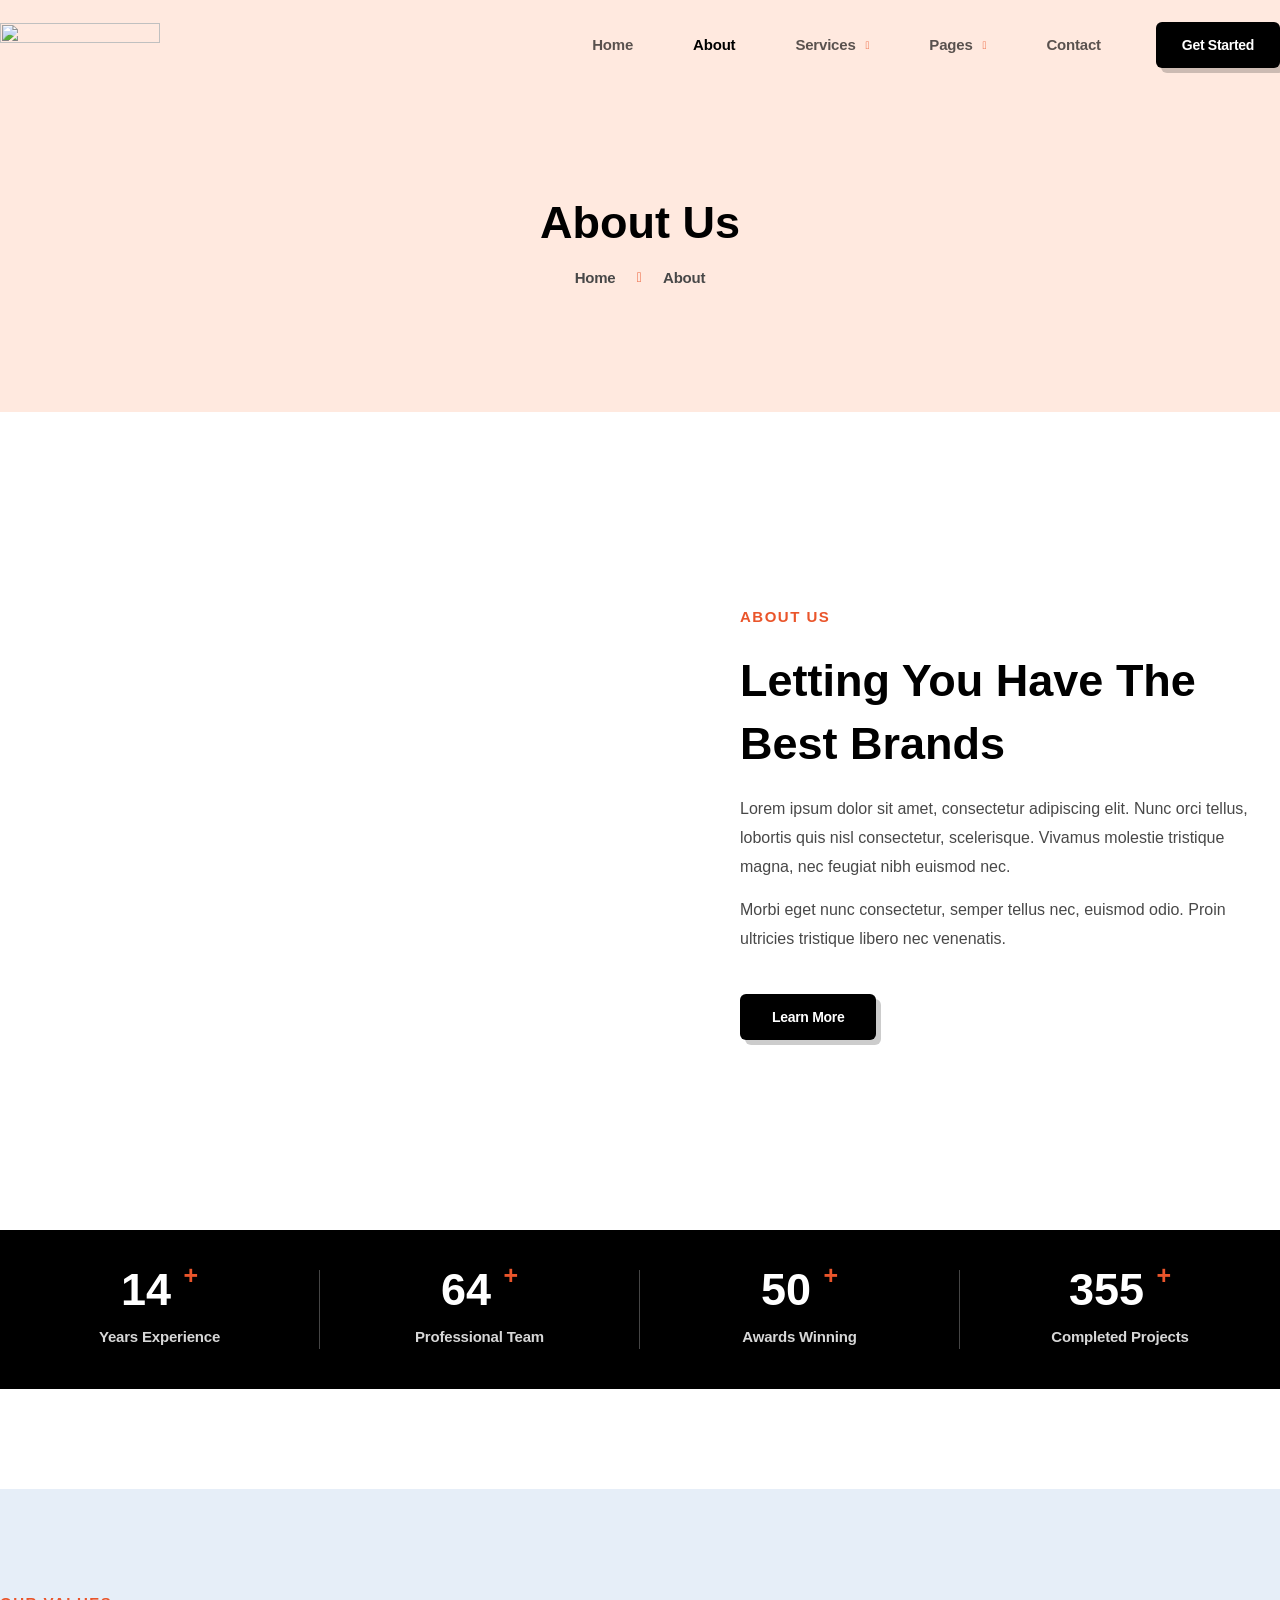
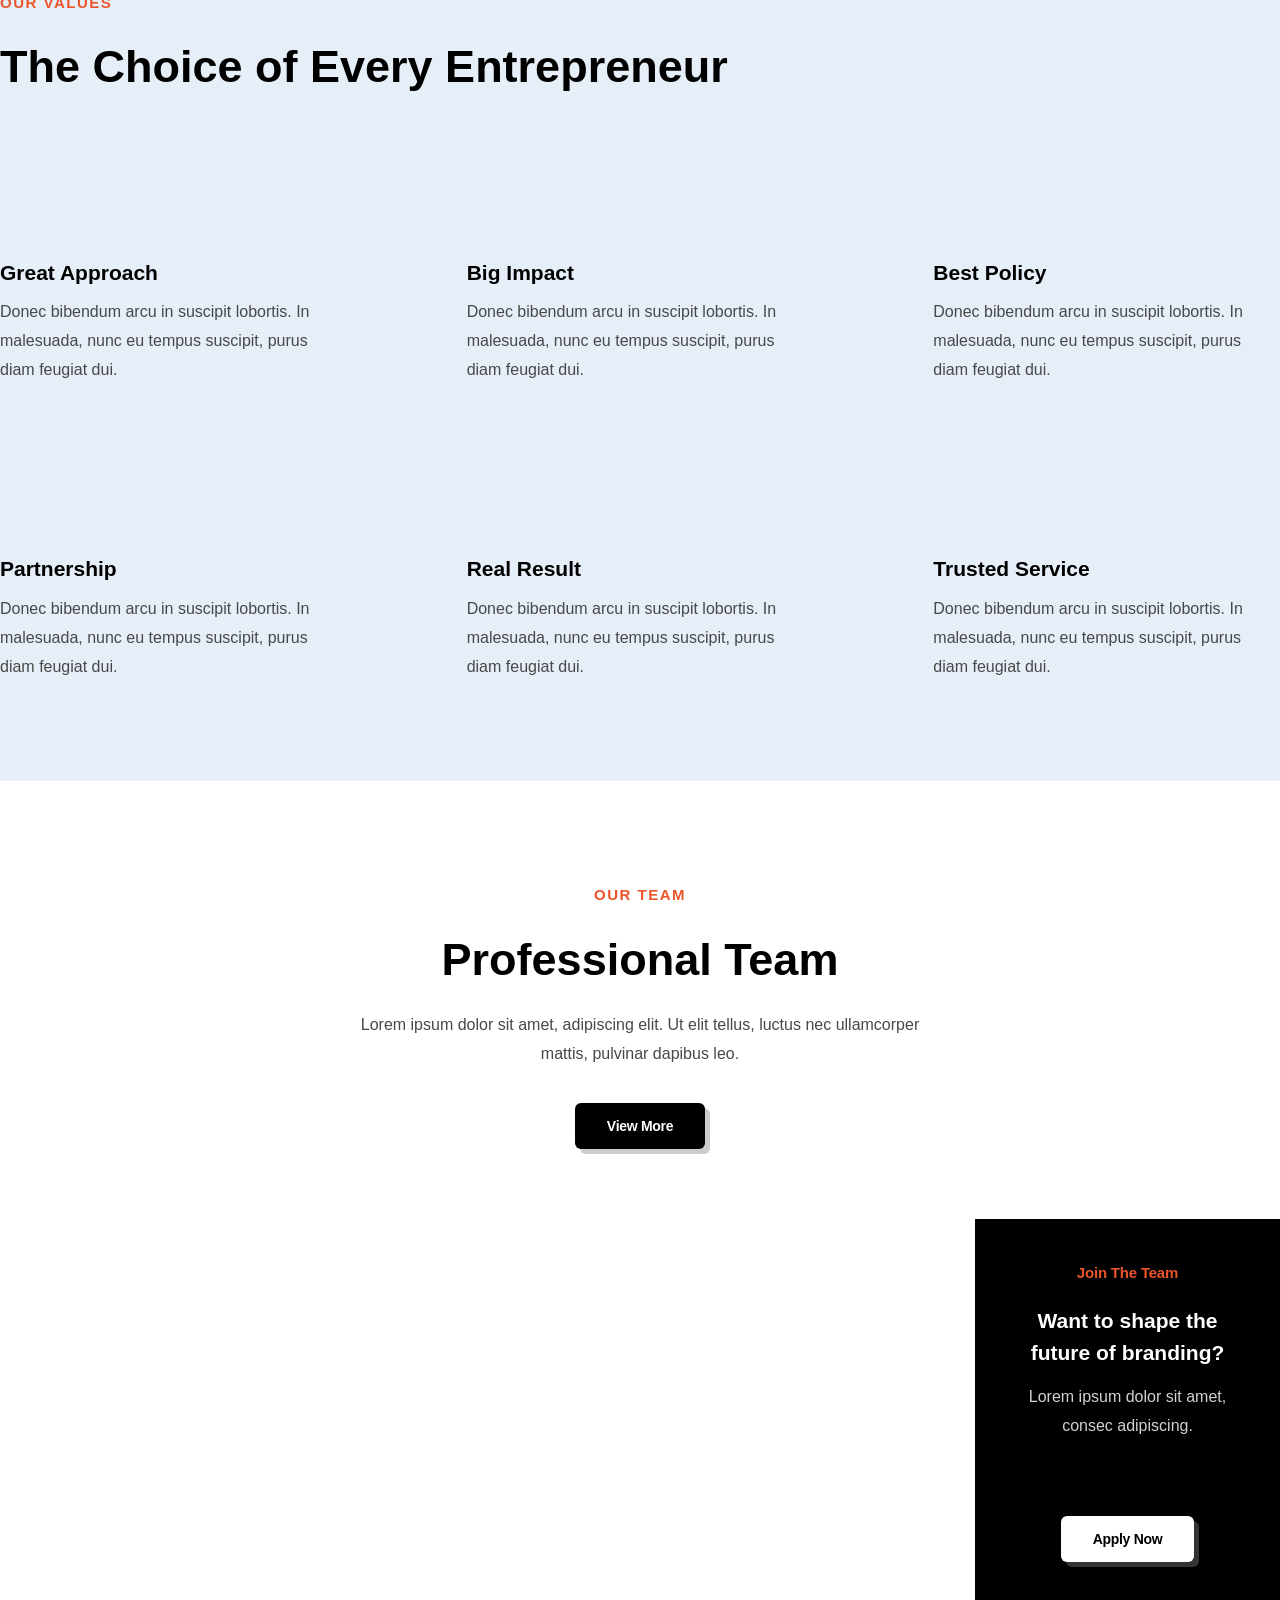
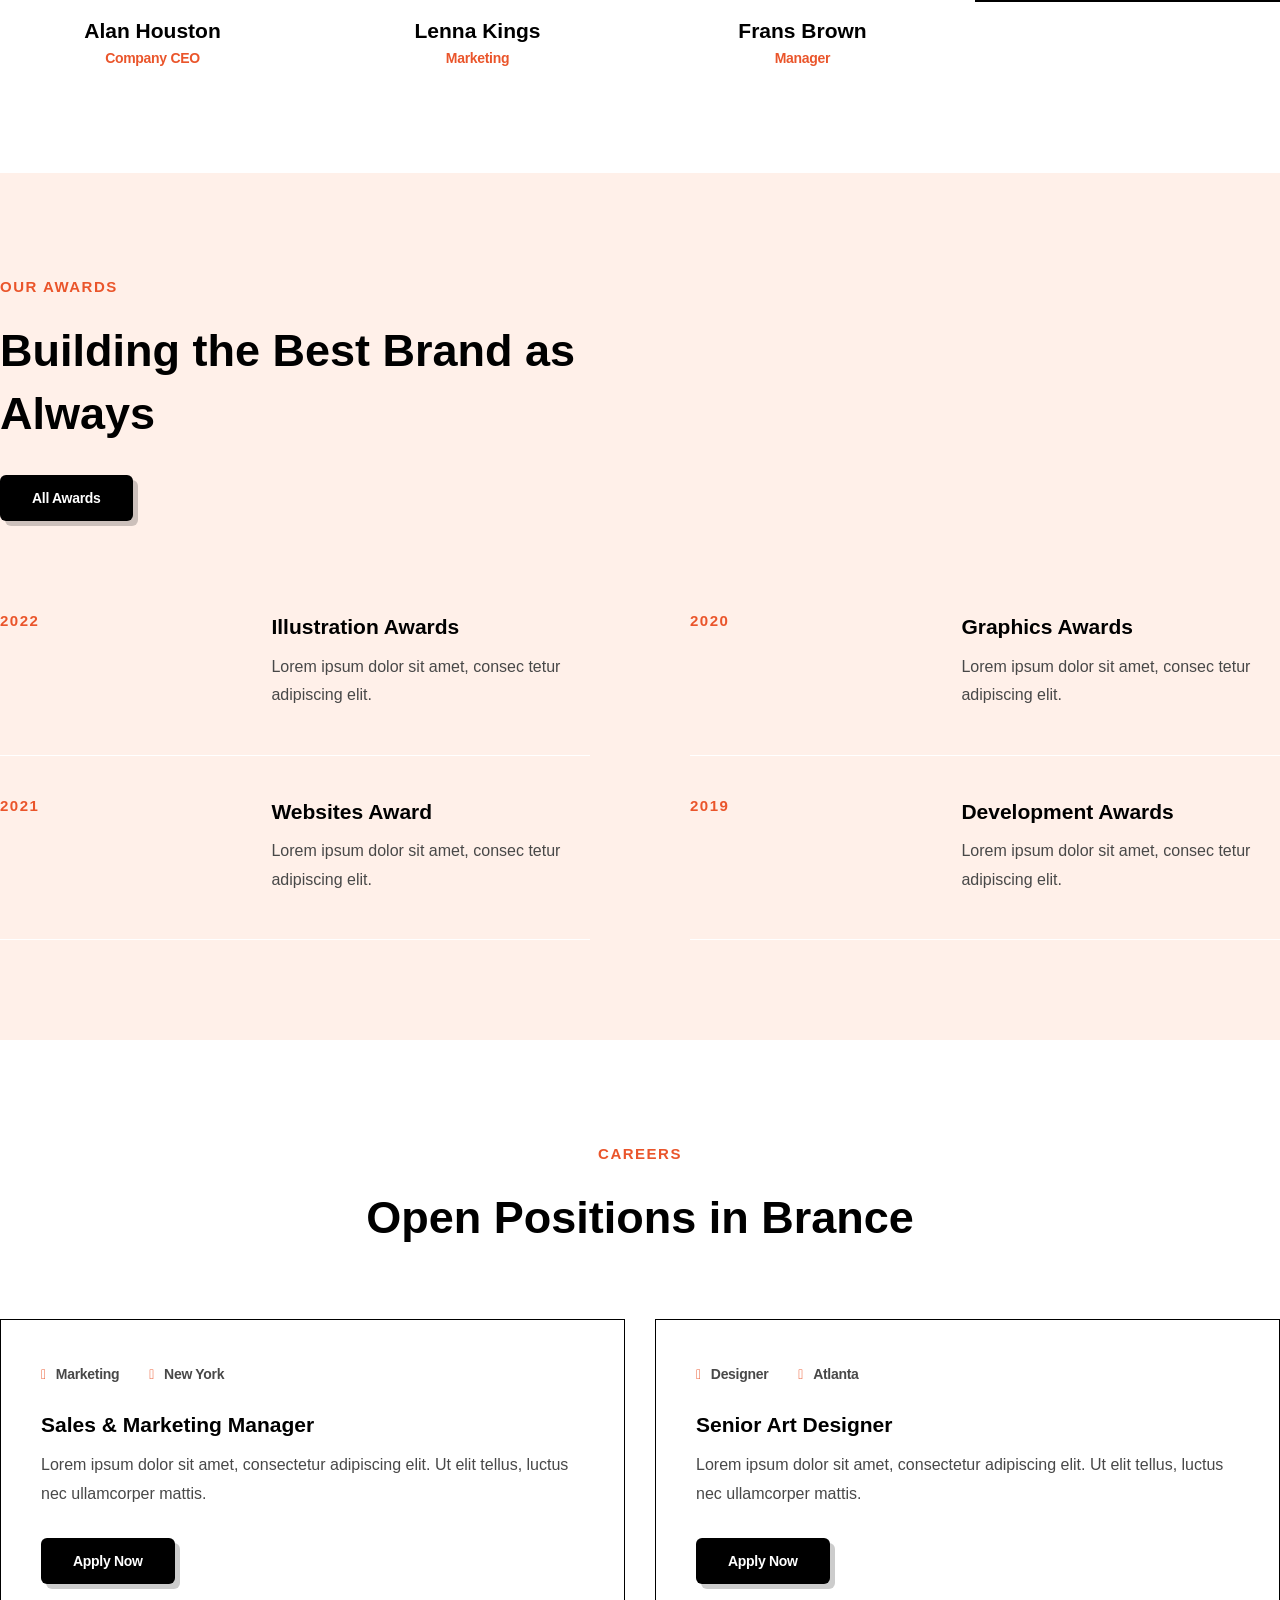
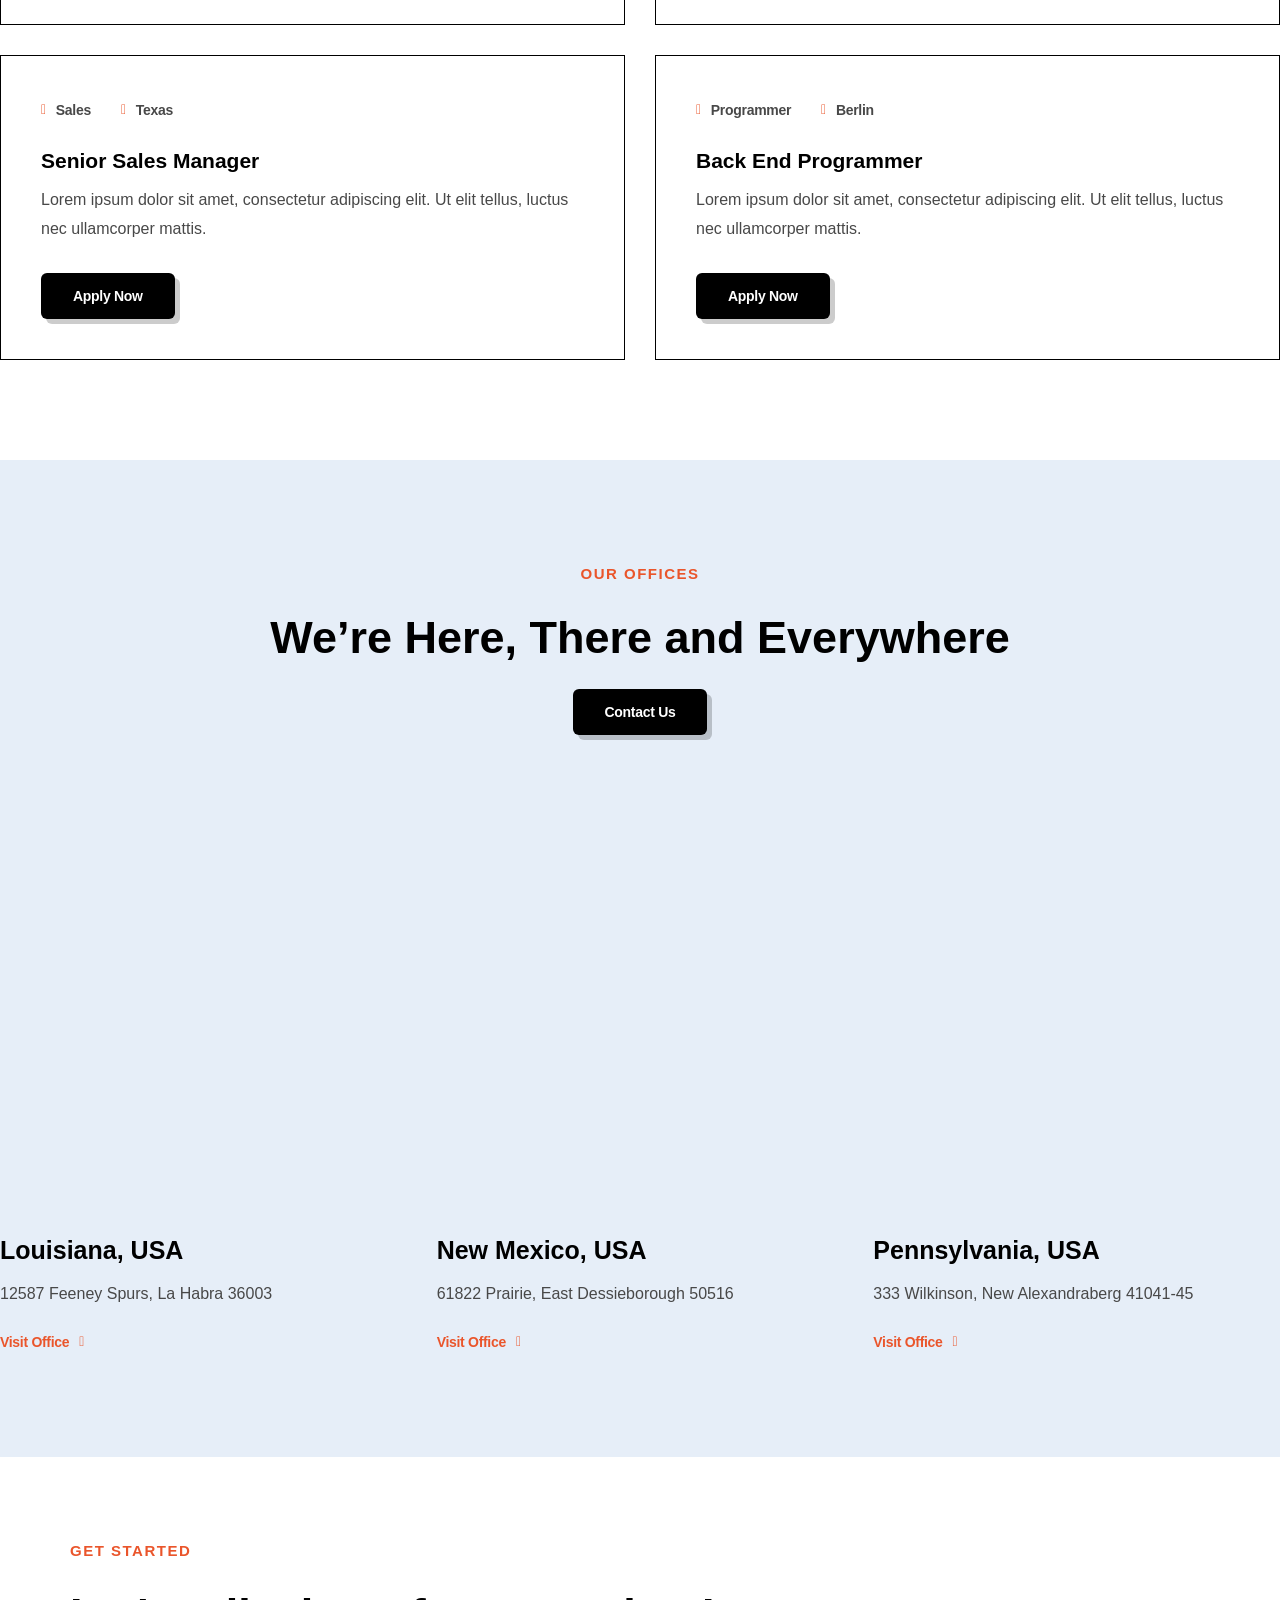
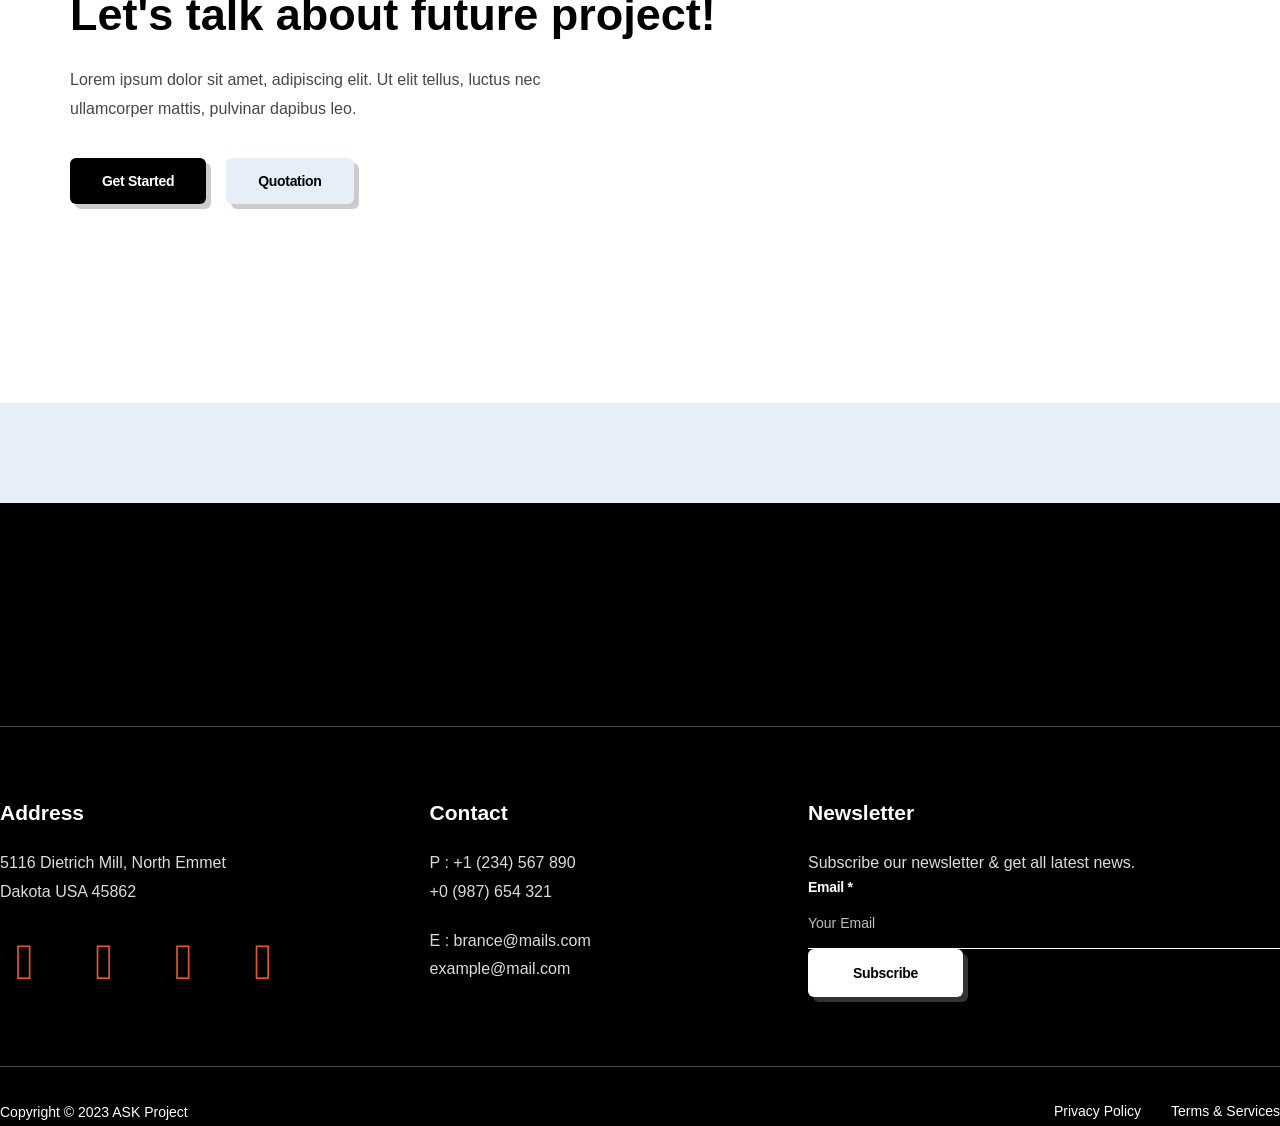
==== commit 1c186e51: "nav icons" ====
--- a/About – Brance.html
+++ b/About – Brance.html
@@ -117,7 +117,8 @@
 				<div class="elementor-widget-container">
 							<nav class="ekit-wid-con ekit_menu_responsive_tablet" data-hamburger-icon="icon icon-menu1" data-hamburger-icon-type="icon" data-responsive-breakpoint="1024">
 			            <button class="elementskit-menu-hamburger elementskit-menu-toggler" type="button" aria-label="hamburger-icon">
-                <i aria-hidden="true" class="ekit-menu-icon icon icon-menu1"></i>            </button>
+                <i class="fa-solid fa-bars" aria-hidden="true"></i>
+            </button>
             <div id="ekit-megamenu-header" class="elementskit-menu-container elementskit-menu-offcanvas-elements elementskit-navbar-nav-default ekit-nav-menu-one-page- ekit-nav-dropdown-hover" ekit-dom-added="yes"><ul id="menu-header" class="elementskit-navbar-nav elementskit-menu-po-center submenu-click-on-icon"><li id="menu-item-920" class="menu-item menu-item-type-post_type menu-item-object-page menu-item-920 nav-item elementskit-mobile-builder-content" data-vertical-menu="750px"><a href="https://askproject.net/brance/home/" class="ekit-menu-nav-link">Home</a></li>
 <li id="menu-item-915" class="menu-item menu-item-type-post_type menu-item-object-page current-menu-item page_item page-item-597 current_page_item menu-item-915 nav-item elementskit-mobile-builder-content active" data-vertical-menu="750px"><a href="https://askproject.net/brance/about/" class="ekit-menu-nav-link active">About</a></li>
 <li id="menu-item-925" class="menu-item menu-item-type-post_type menu-item-object-page menu-item-has-children menu-item-925 nav-item elementskit-dropdown-has relative_position elementskit-dropdown-menu-default_width elementskit-mobile-builder-content" data-vertical-menu="750px"><a href="https://askproject.net/brance/services/" class="ekit-menu-nav-link ekit-menu-dropdown-toggle">Services<i aria-hidden="true" class="icon icon-down-arrow1 elementskit-submenu-indicator"></i></a>
